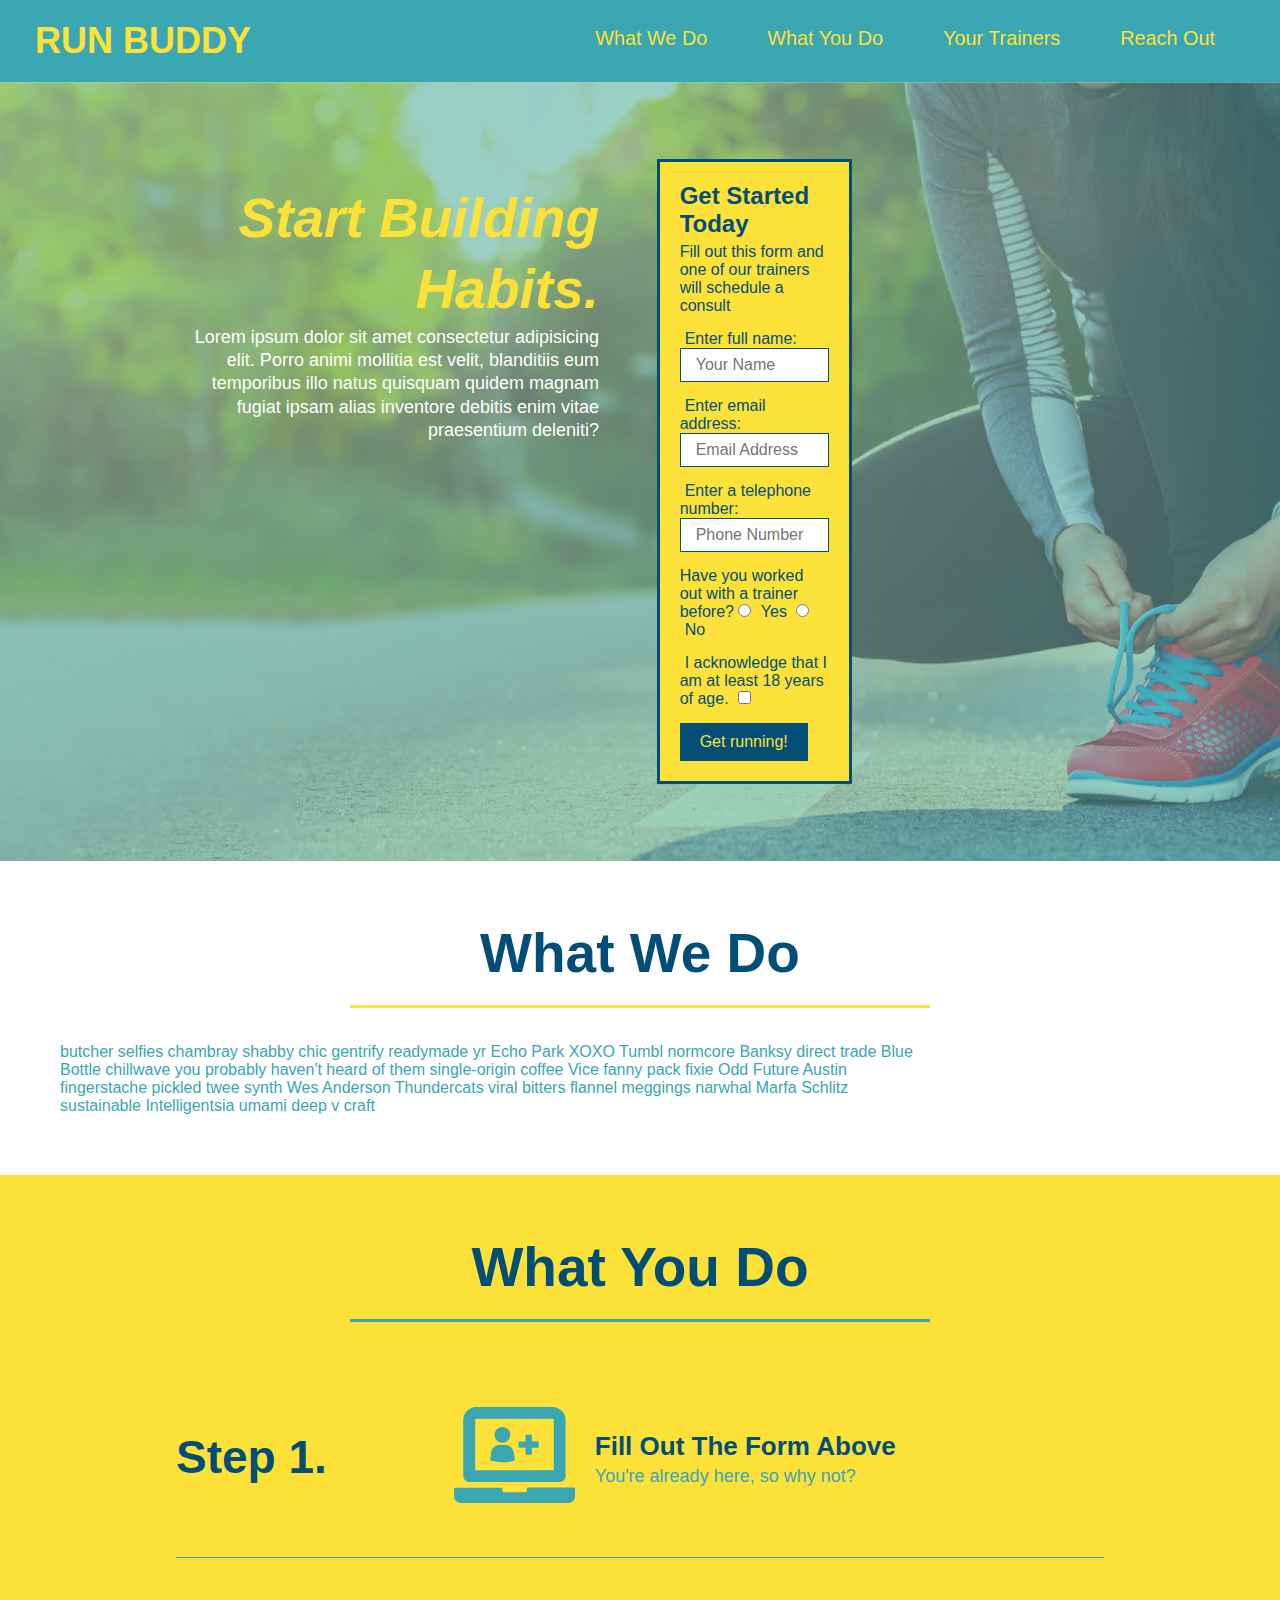
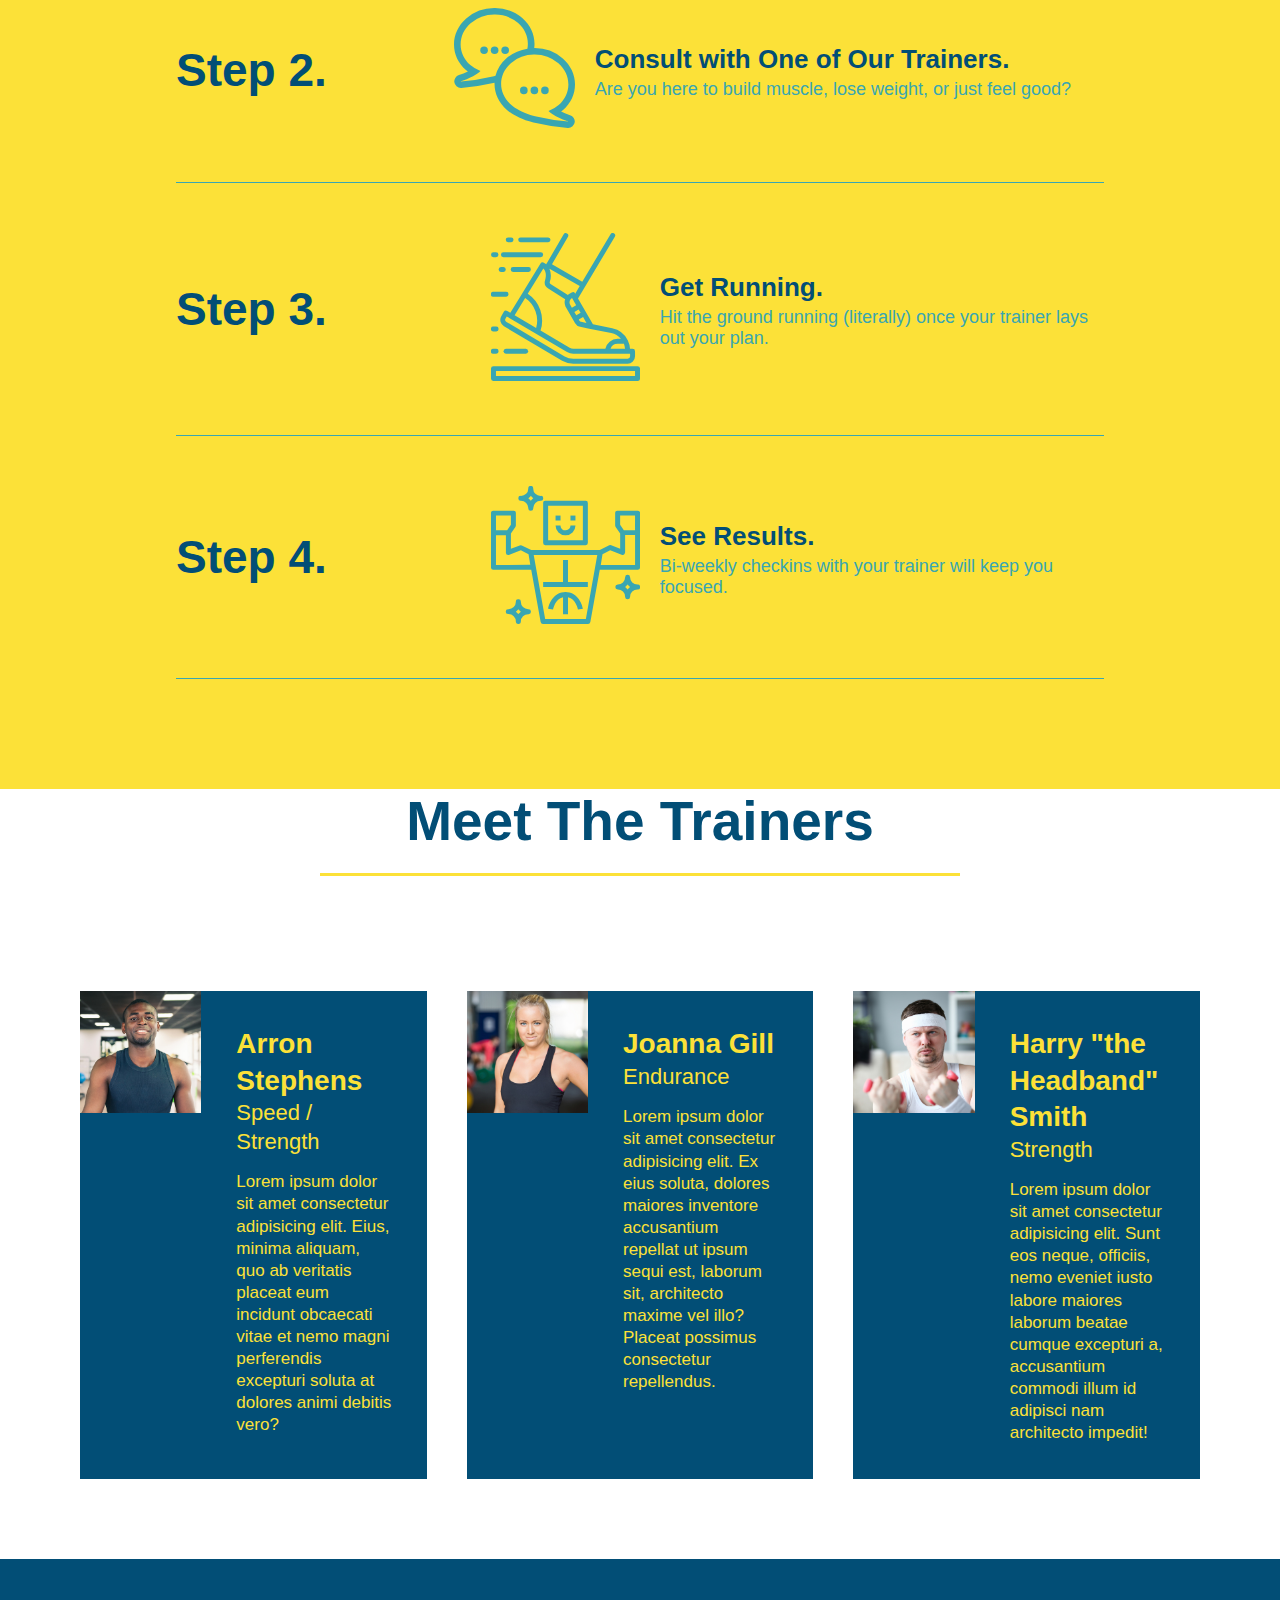
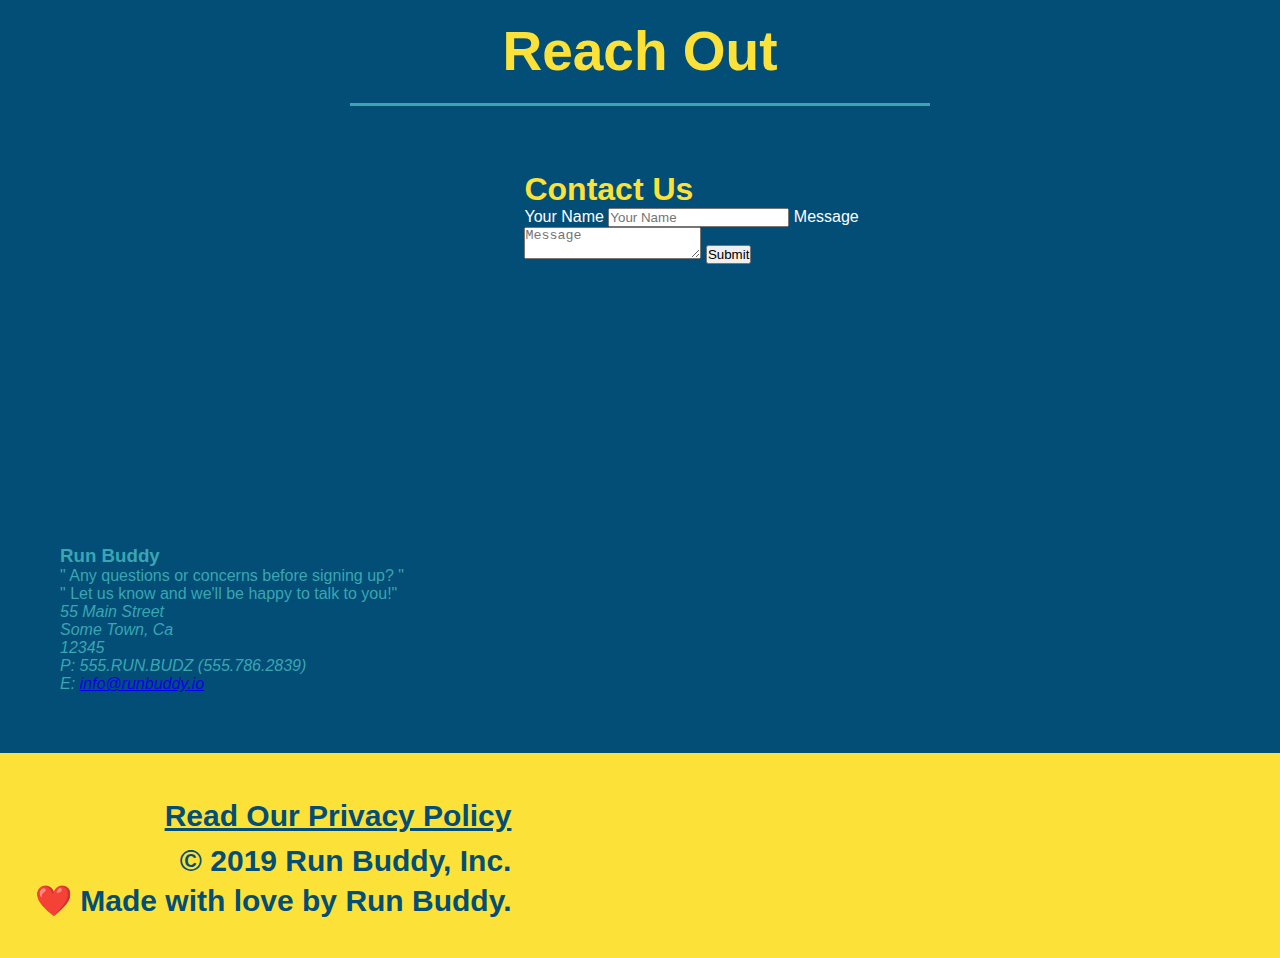
==== index.html @ 4e964a64 "fixed trainers" ====
<!DOCTYPE html>
<html lang="en">
    <head>
        <link rel="stylesheet" href="./assets/css/style.css" />
        <meta charset="UTF-8" />
        <title>Run Buddy</title>
        </head>
    </head>
    
    <body>
        <!-- navigation -->
        <header>
            <h1>
                <a href="/">RUN BUDDY</a>
            </h1>
            <nav>
                <!-- Unordered list element -->
                <ul>
                    <!-- List item element -->
                    <li>
                        <!-- Anchor element -->
                        <a href="#what-we-do">What We Do</a>
                    </li>
                    <li>
                        <a href="#what-you-do">What You Do</a>
                    </li>
                    <li>
                        <a href="#your-trainers">Your Trainers</a>
                    </li>
                    <li>
                        <a href="#reach-out">Reach Out</a>
                    </li>
                </ul>
            </nav>
        </header>

        <!-- hero/jumbotron -->
        <section class="hero">
            <div class="hero-cta">
                <h2>Start Building Habits.</h2>
                <p>
                    Lorem ipsum dolor sit amet consectetur adipisicing elit. Porro animi mollitia est velit, blanditiis eum temporibus illo natus quisquam quidem magnam fugiat ipsam alias inventore debitis enim vitae praesentium deleniti?
                </p>
            </div>
            <!-- Add form element -->
            <form>
                <div class="hero-form">
                    <h3>Get Started Today</h3>
                <p>Fill out this form and one of our trainers will schedule a consult</p>
                <label for="name">Enter full name:</label>
                <input type="text" placeholder="Your Name" name="name" id="name" class="form-input">
                <label for="email">Enter email address:</label>
                <input type="email" placeholder="Email Address" name="email" id="email" class="form-input">
                <label for="phone">Enter a telephone number:</label>
                <input type="tel" placeholder="Phone Number" name="phone" id="phone" class="form-input">
                <p>
                    Have you worked out with a trainer before?
                    <input type="radio" name="trainer-confirm" id="trainer-yes" />
                    <label for="trainer-yes">Yes</label>
                    <input type="radio" name="trainer-confirm" id="trainer-no" />
                    <label for="trainer-no">No</label>
                </p>
                <p>
                    <label for="checkbox" >
                        I acknowledge that I am at least 18 years of age.
                    </label> 
                    <input type="checkbox" name="age-confirm" id="checkbox" />
                </p>
                <button type="submit">
                    Get running!
                </button>
            </form>
        </div>
    </section>
    <!-- end hero-->

        <!-- "what we do" section-->
        <section id="what-we-do" class="intro">
            <div class="flex-row">
            <h2 class="section-title primary-border">What We Do</h2>
            </div>
        <div class="flex-row"
            <p>
                butcher selfies chambray shabby chic gentrify readymade yr Echo Park XOXO Tumbl normcore Banksy direct trade Blue Bottle chillwave you probably haven't heard of them single-origin coffee Vice fanny pack fixie Odd Future Austin fingerstache pickled twee synth Wes Anderson Thundercats viral bitters flannel meggings narwhal Marfa Schlitz sustainable Intelligentsia umami deep v craft
            </p>
        </div>
        </section>

        <!-- "what you do" section -->
        <section id="what-you-do" class="steps">
            <div class="flex-row">
            <h2 class="section-title secondary-border">What You Do</h2>
            </div>

            <div>
                <!-- Steps Information -->
                <div class="step">
                    <h3>Step 1.</h3>
                    <div class="step-info">
                        <div class="step-img">
                            <img src="./assets/images/step-1.svg" alt="" />  
                        </div>
                        <div class ="step-text">
                            <h4>Fill Out The Form Above</h4>
                            <p>You're already here, so why not?</p>
                        </div>
                    </div>
                </div>
            </div>

            <div>
                <div class="step">
                    <h3>Step 2.</h3>
                    <div class="step-info">
                        <div class="step-img">
                            <img src="./assets/images/step-2.svg" alt="" />
                        </div>
                        <div class="step-text">
                            <h4>Consult with One of Our Trainers.</h4>
                            <p>Are you here to build muscle, lose weight, or just feel good?</p>
                        </div>
                    </div>
                </div>
            </div>

            <div>
                <div class="step">
                    <h3>Step 3.</h3>
                    <div class="step-img">
                        <img src="./assets/images/step-3.svg" alt="" />
                    </div>
                    <div class="step-text">
                        <h4>Get Running.</h4>
                        <p>Hit the ground running (literally) once your trainer lays out your plan.</p>
                    </div>
                </div>
            </div>

            <div>
                <div class="step">
                    <h3>Step 4.</h3>
                    <div class="step-img">
                        <img src="./assets/images/step-4.svg" alt="" />
                    </div>
                    <div class="step-text">
                        <h4>See Results.</h4>
                        <p>Bi-weekly checkins with your trainer will keep you focused.</p>
                    </div>
                </div>
            </div>
        </section>
        <div class="flex-row">
            <h2 class="section-title primary-border">
                Meet The Trainers
            </h2>
            </div>
        <!-- "meet the trainers" section -->
        <section id="your-trainers" class="trainers">
            
            <!-- first trainer bio -->
        <article class="trainer">
                <img src="./assets/images/trainer-1.jpg" alt="Arron Stephens in his workout clothes, ready to pump iron" />
                <div class="trainer-bio">
                    <h3 class="trainer-name">Arron Stephens</h3>
                    <h4 class="trainer-role">Speed / Strength</h4>
                    <p>
                        Lorem ipsum dolor sit amet consectetur adipisicing elit. Eius, minima aliquam, quo ab veritatis placeat eum incidunt obcaecati 
                       vitae et nemo magni perferendis excepturi soluta at dolores animi debitis vero?
                    </p>
                </div>
        </article>
            
        <!-- second trainer bio -->
        <article class="trainer">
                <img src="./assets/images/trainer-2.jpg" alt="Joanna Gill cooling off after a workout" />
                <div class="trainer-bio">
                    <h3 class="trainer-name">Joanna Gill</h3>
                    <h4 class="trainer-role">Endurance</h4>
                    <p>
                        Lorem ipsum dolor sit amet consectetur adipisicing elit. Ex eius soluta, dolores maiores inventore accusantium repellat ut ipsum sequi est, 
                        laborum sit, architecto maxime vel illo? Placeat possimus consectetur repellendus.
                    </p>
                </div>
        </article>

        <!-- third trainer bio-->
        <article class="trainer">
                <img src="./assets/images/trainer-3.jpg" alt="Harry Smith wearing a headband and lifting comically small pink weights" />
                <div class="trainer-bio">
                    <h3 class="trainer-name">Harry "the Headband" Smith</h3>
                    <h4 class="trainer-role">Strength</h4>
                    <p>
                        Lorem ipsum dolor sit amet consectetur adipisicing elit. Sunt eos neque, officiis, 
                        nemo eveniet iusto labore maiores laborum beatae cumque excepturi a, accusantium commodi illum id adipisci nam architecto impedit!
                    </p>
                </div>
            </article>
        </section>

        <!-- "reach out" section -->
        <section id="reach-out" class="contact">
            <div class="flex-row">
            <h2 class="section-title secondary-border">Reach Out</h2>
            </div>
            <div class="contact-info">
                <iframe src="https://www.google.com/maps/embed?pb=!1m18!1m12!1m3!1d3147.1079747227936!2d-120.42364418397035!3d37.92790791110593!2m3!1f0!2f0!3f0!3m2!1i1024!2i768!4f13.1!3m3!1m2!1s0x8090c49129b6ac57%3A0xb56c7eb95a2cd8bd!2sMain%20St%2C%20California%2095327!5e0!3m2!1sen!2sus!4v1616426329495!5m2!1sen!2sus" 
                width= "400"
                height="400"
                style="border:0;"
                allowfullscreen="" 
                loading="lazy">
                </iframe>
                <div class="contact-form">
                    <h3>Contact Us</h3>
                    <form>
                        <label for="contact-name">Your Name</label>
                        <input type="text" id="contact-name" placeholder="Your Name" />

                        <label for="contact-message">Message</label>
                        <textarea id="contact-message" placeholder="Message"></textarea>

                        <button type="submit">Submit</button>
                        </form>
                </div>
            </div>
                <div>
                    <h3>Run Buddy</h3>
                    <p>
                    " Any questions or concerns before signing up? "
                    <br>
                    " Let us know and we'll be happy to talk to you!"
                </p>
                <address>
                    55 Main Street <br/>
                    Some Town, Ca <br />
                    12345<br />
                    P: 555.RUN.BUDZ (555.786.2839)<br/>
                    E: <a href="mailto:info@runbuddy.io">info@runbuddy.io</a>
                </address>
            </div>
        </section>

        <!-- footer -->
        <footer>
            <h2>
                <div>
                    <a href="./privacy-policy.html">Read Our Privacy Policy</a><br />
                    &copy; 2019 Run Buddy, Inc.
                </div>
                ❤️ Made with love by Run Buddy.</h2>
        </footer>
    </body>
</html>
---- assets/css/style.css ----
* {
    margin: 0;
    padding: 0;
    box-sizing: border-box;
}
body {
    /* more on this crazy alphanumerical value in a minute! */
    color: #39a6b2;
    font-family: Helvetica, Arial, sans-serif;
}

/* apply styles to <header> */
header{
    padding: 20px 35px;
    background-color: #39a6b2;
    display: flex;
    justify-content: space-between;
    flex-wrap: wrap;
}

header h1{
    font-weight: bold;
    font-size: 36px;
    color: #fce138;
    margin: 0;
}

header a {
    text-decoration: none;
    color: #fce138;
}

header nav {
    margin: 7px 0;
}

header nav ul {
    display: flex;
    flex-wrap: wrap;
    justify-content: space-between;
    align-items: center;
    list-style: none;
}

header nav ul li a {
    margin: 0 30px;
    font-weight: lighter;
    font-size: 1.55vw;
}

footer {
    background: #fce138;
    width: 100%;
    padding: 40px 35px;
    display: flex;
    justify-content: space-between;
    flex-wrap: wrap;
}

footer h2 {
    color: #024e76;
    font-size: 30px;
    margin: 0;
}

footer div {
    line-height: 1.5;
    text-align: right;
}

footer a {
    color: #024e76;
}

section {
    padding: 60px;
}

/* Hero Style Start */
.hero {
    background-image: url("../images/hero-bg.jpeg");
    background-size: cover;
    background-position: center;
    display: flex;
    justify-content: center;
    flex-wrap: wrap;
}

.hero-form {
    border: 3px solid #024e76;
    background-color: #fce138;
    padding: 20px;
    color: #024e76;
    width: 40%;
    margin: 3.5%;
}
.hero-form p {
    margin: 5px 0 15px 0;
}

.hero-form h3 {
    font-size: 24px;
    margin: 0;
}

.hero-form p {
    margin: 5px 0 15px 0;
}

.form-input {
    border: 1px solid #024e76;
    display: block;
    padding: 7px 15px;
    font-size: 16px;
    color:#024e76;
    width: 100%;
    margin-bottom: 15px;
}

.hero-form label {
    margin: 0 5px;
}

.hero-form button {
    color:#fce138;
    background-color: #024e76;
    border: none;
    padding: 10px 20px;
    font-size: 16px;
}

.hero-cta {
    width: 35%;
    text-align: right;
    margin: 3.5%;
    color: #fff;
    font-size: 18px;
    line-height: 1.3;
}

.hero-cta h2 {
    font-style: italic;
    font-size: 55px;
    color: #fce138;
}

/* Hero Style End */

.intro h2 {
    font-size: 55px;
    color: #024e76;
    margin-bottom: 35px;
    padding: 0 100px 20px 100px;
    border-bottom: 3px solid;
    border-color: #fce138;
}

.intro p {
    line-height: 1.7;
    color: #39a6b2;
    width: 80%;
    font-size: 20px;
}

.intro p {
    margin: 0 auto;
    text-align: center;
}

.steps {
    background: #fce138;
}

.section-title {
    font-size: 55px;
    color: #024e76;
    border-bottom: 3px solid;
    padding-bottom: 20px;
    text-align: center;
    margin: 0 auto 35px auto;
    width: 50%;
}

.primary-border {
    border-color: #fce138;
}

.secondary-border {
    border-color: #39a6b2;
}

.step {
    margin: 50px auto;
    padding-bottom: 50px;
    width: 80%;
    border-bottom: 1px solid #39a6b2;
    display: flex;
    flex-wrap: wrap;
    align-items: center;
    justify-content: space-between;
}

.step h3 {
    color: #024e76;
    font-size: 46px;
    flex: 1 30%;
}

.step-info {
    flex: 2 70%;
    display: flex;
    flex-wrap: wrap;
    align-items: center;
}

.step-img {
    flex: 1 12%;
    margin-right: 20px;
}
.step-text {
    flex: 12;
}

.step-img img {
    max-width: 100%;
}

.step-text h4 {
    font-size: 26px;
    line-height: 1.5;
    color: #024e76;
}

.step-text p {
    color: #39a6b2;
    font-size: 18px;
}


.trainer {
    margin: 20px;
    background: #024e76;
    color: #fce138;
    flex: 1;
}

.trainer img {
    width: 35%;
    float: left;
}

.trainer-bio {
    padding: 35px;
    float: left;
    width: 65%;
    line-height: 1.3;
}

.text-left {
    text-align: left;
}

.text-right {
    text-align: right;
}

.trainer-bio h3 {
    font-size: 28px;
}

.trainer-bio h4 {
    font-weight: lighter;
    font-size: 22px;
    margin-bottom: 15px;
}

.trainer-bio p {
    font-size: 17px;
    
}

.trainers {
    width: 100%;
    margin: 0 auto;
    display: flex;
    flex-wrap: wrap;
    justify-content: space-around;
}

/* REACH OUT STYLES START */
.contact {
    background: #024e76;
}

.contact h2 {
    color: #fce138;
}

.contact-info iframe {
    width: 400px;
    height: 400px;
}

.contact-info div {
    width: 410px;
    display: inline-block;
    vertical-align: top;
    text-align: left;
    margin: 30px 0 0 60px;
    color: white;
}

.contact-info h3 {
    color: #fce138;
    font-size: 32px;
}

.contact-info p, 
.contact-info address {
    margin: 20px 0;
    line-height: 1.5;
    font-size: 20px;
    font-style: normal;
}

.contact-info a {
    color: #fce138;
}

/* REACH OUT STYLES END */

.flex-row {
    display: flex;
}
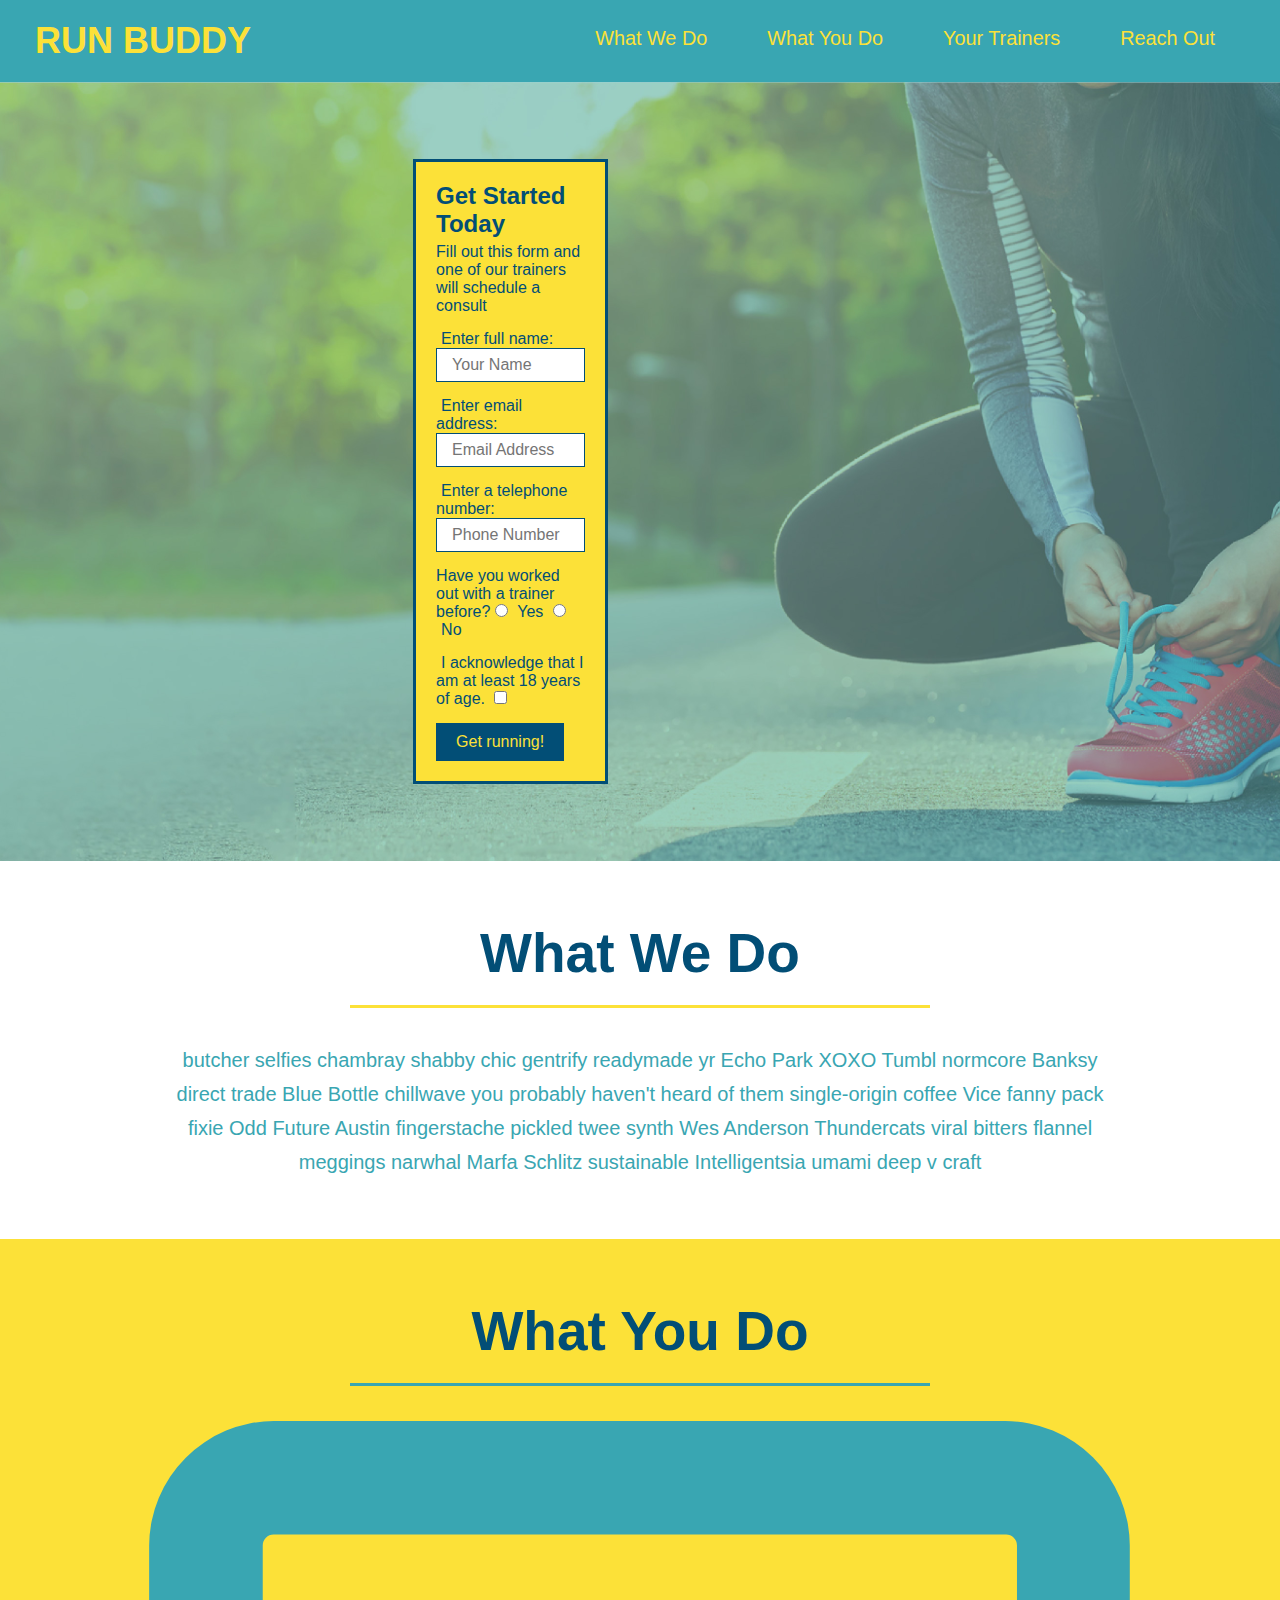
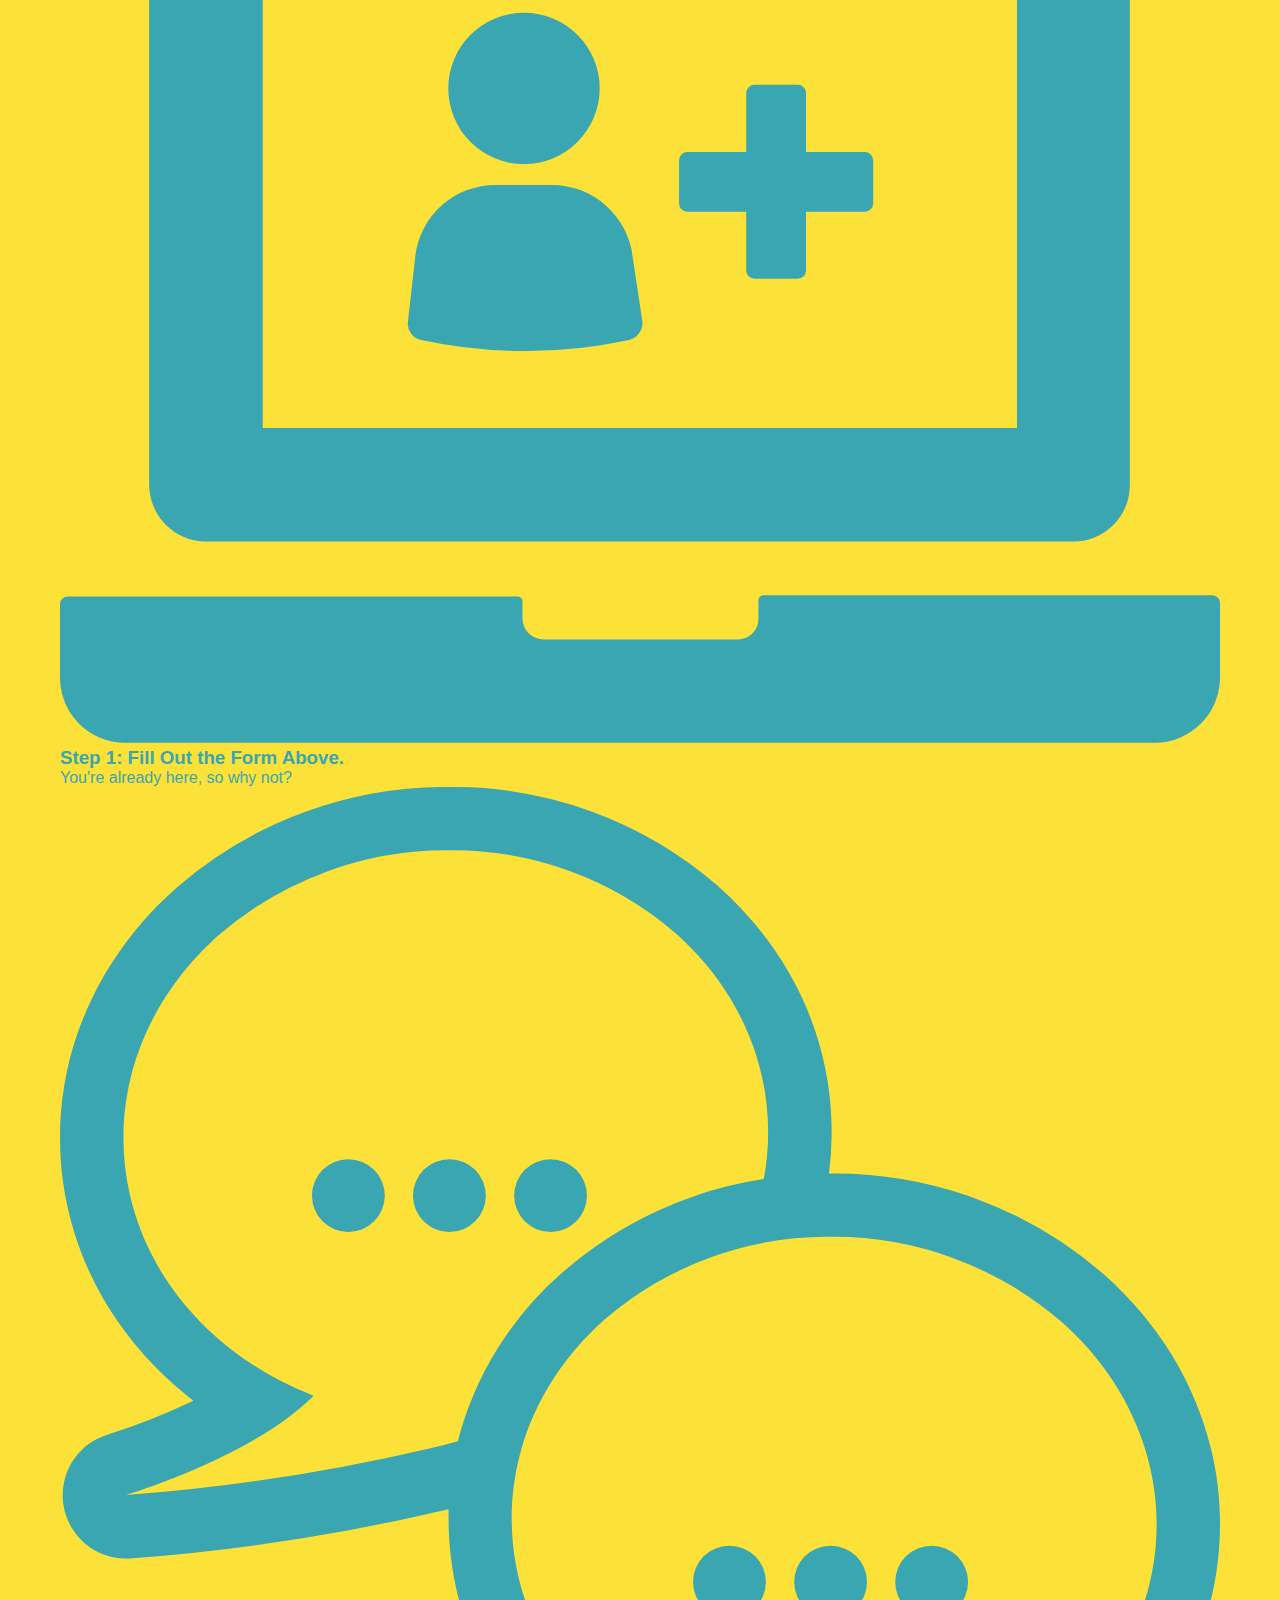
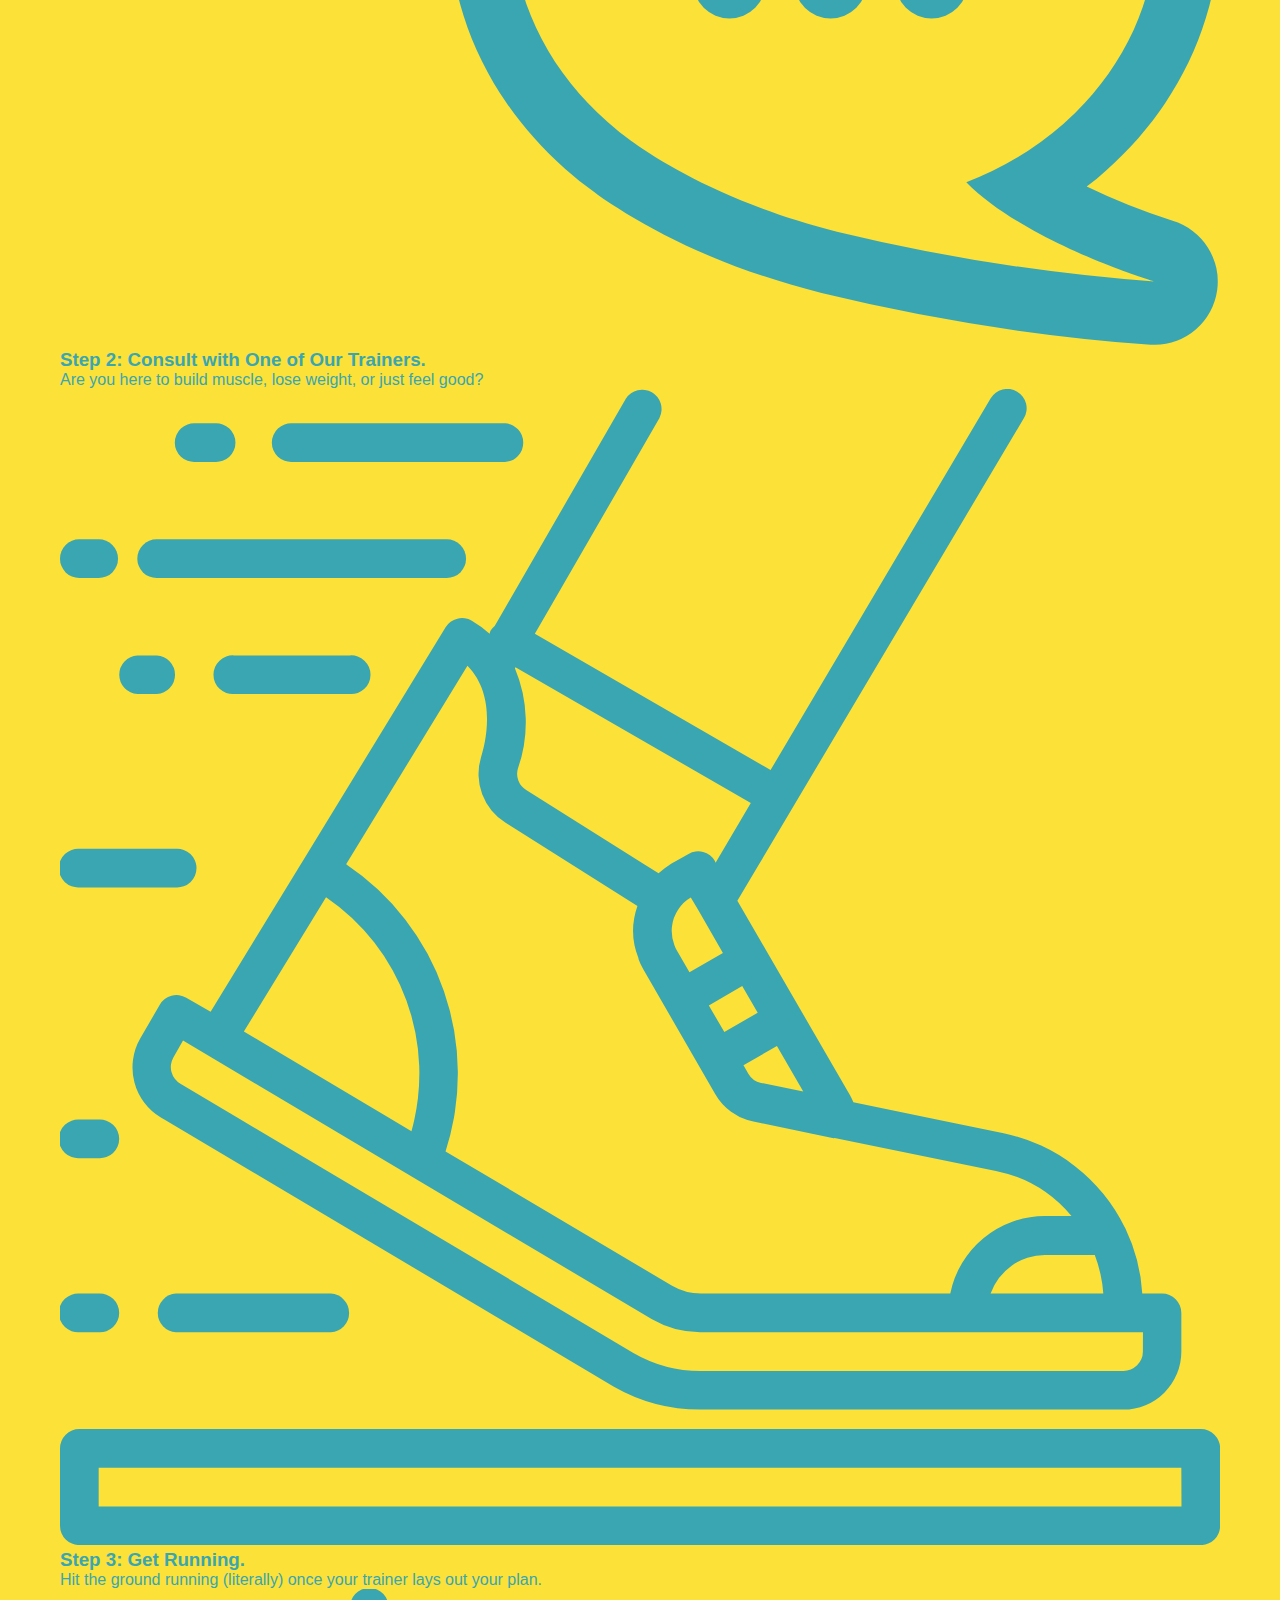
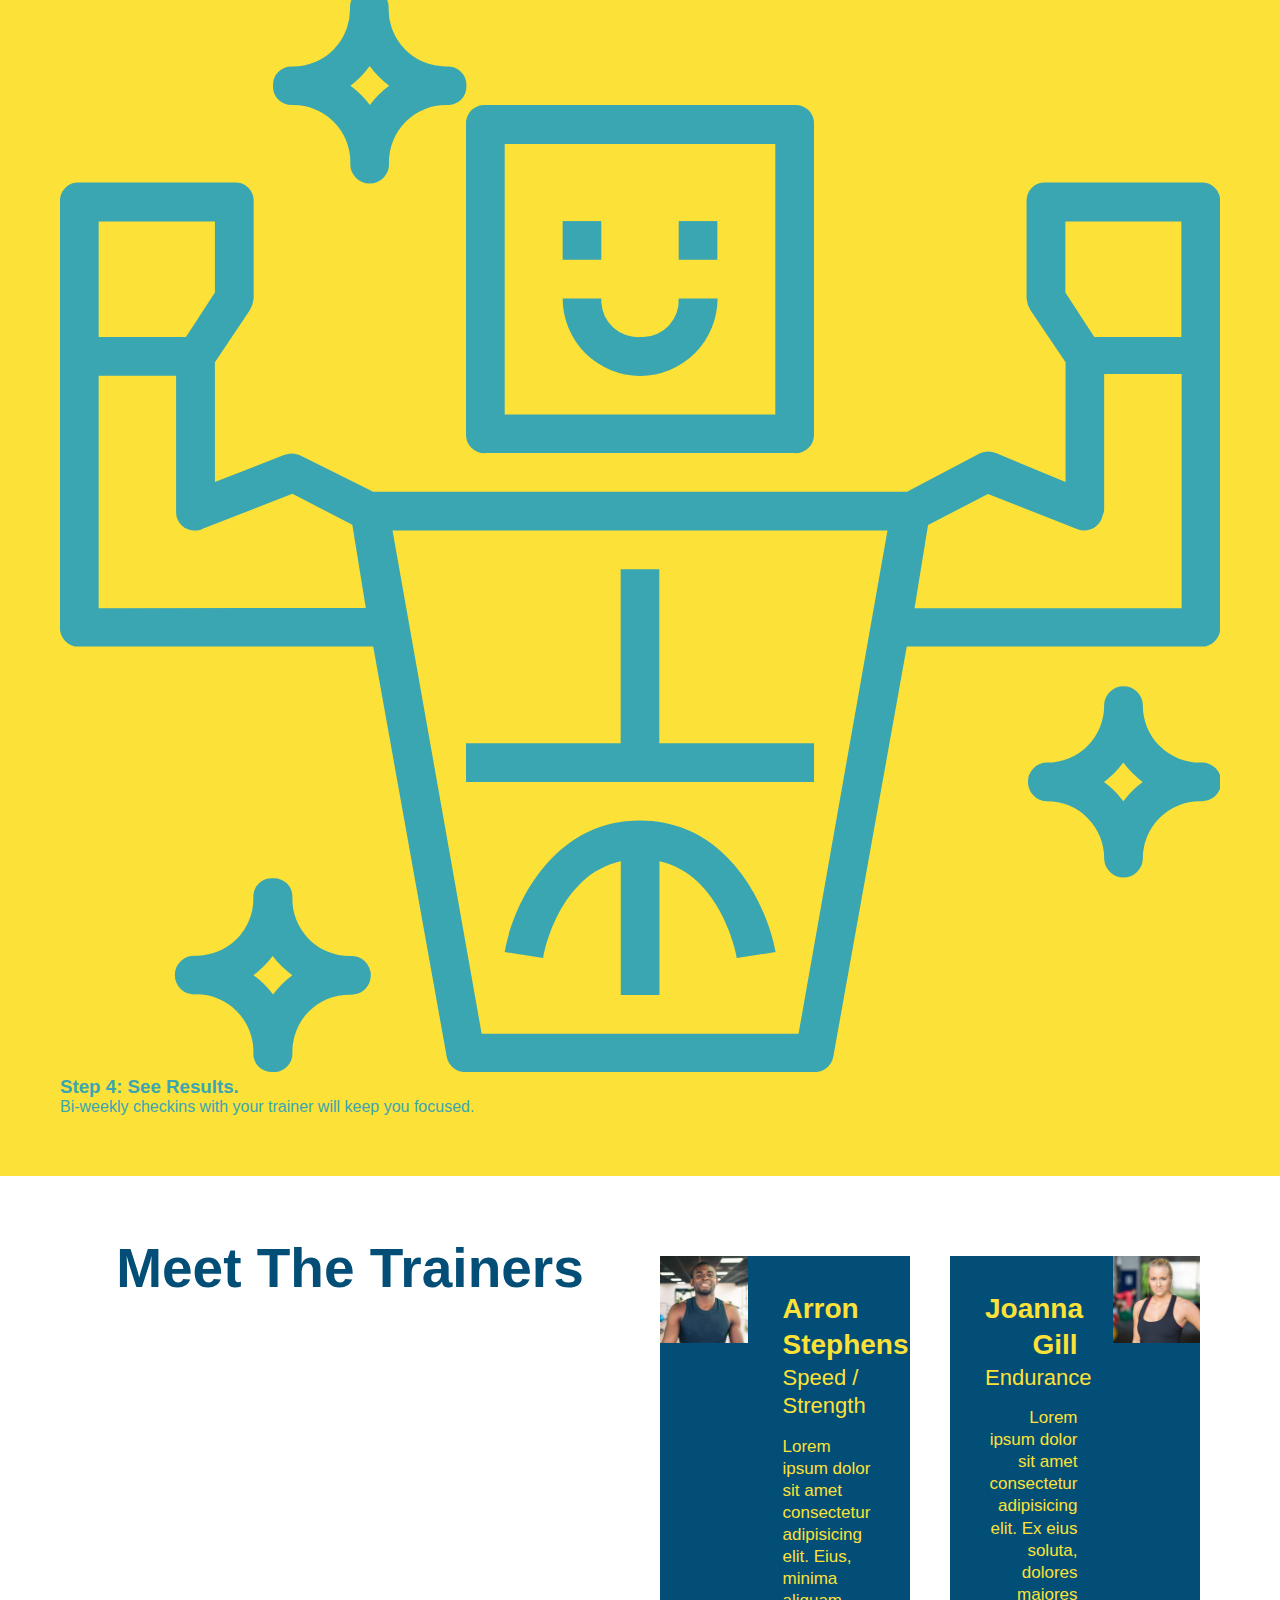
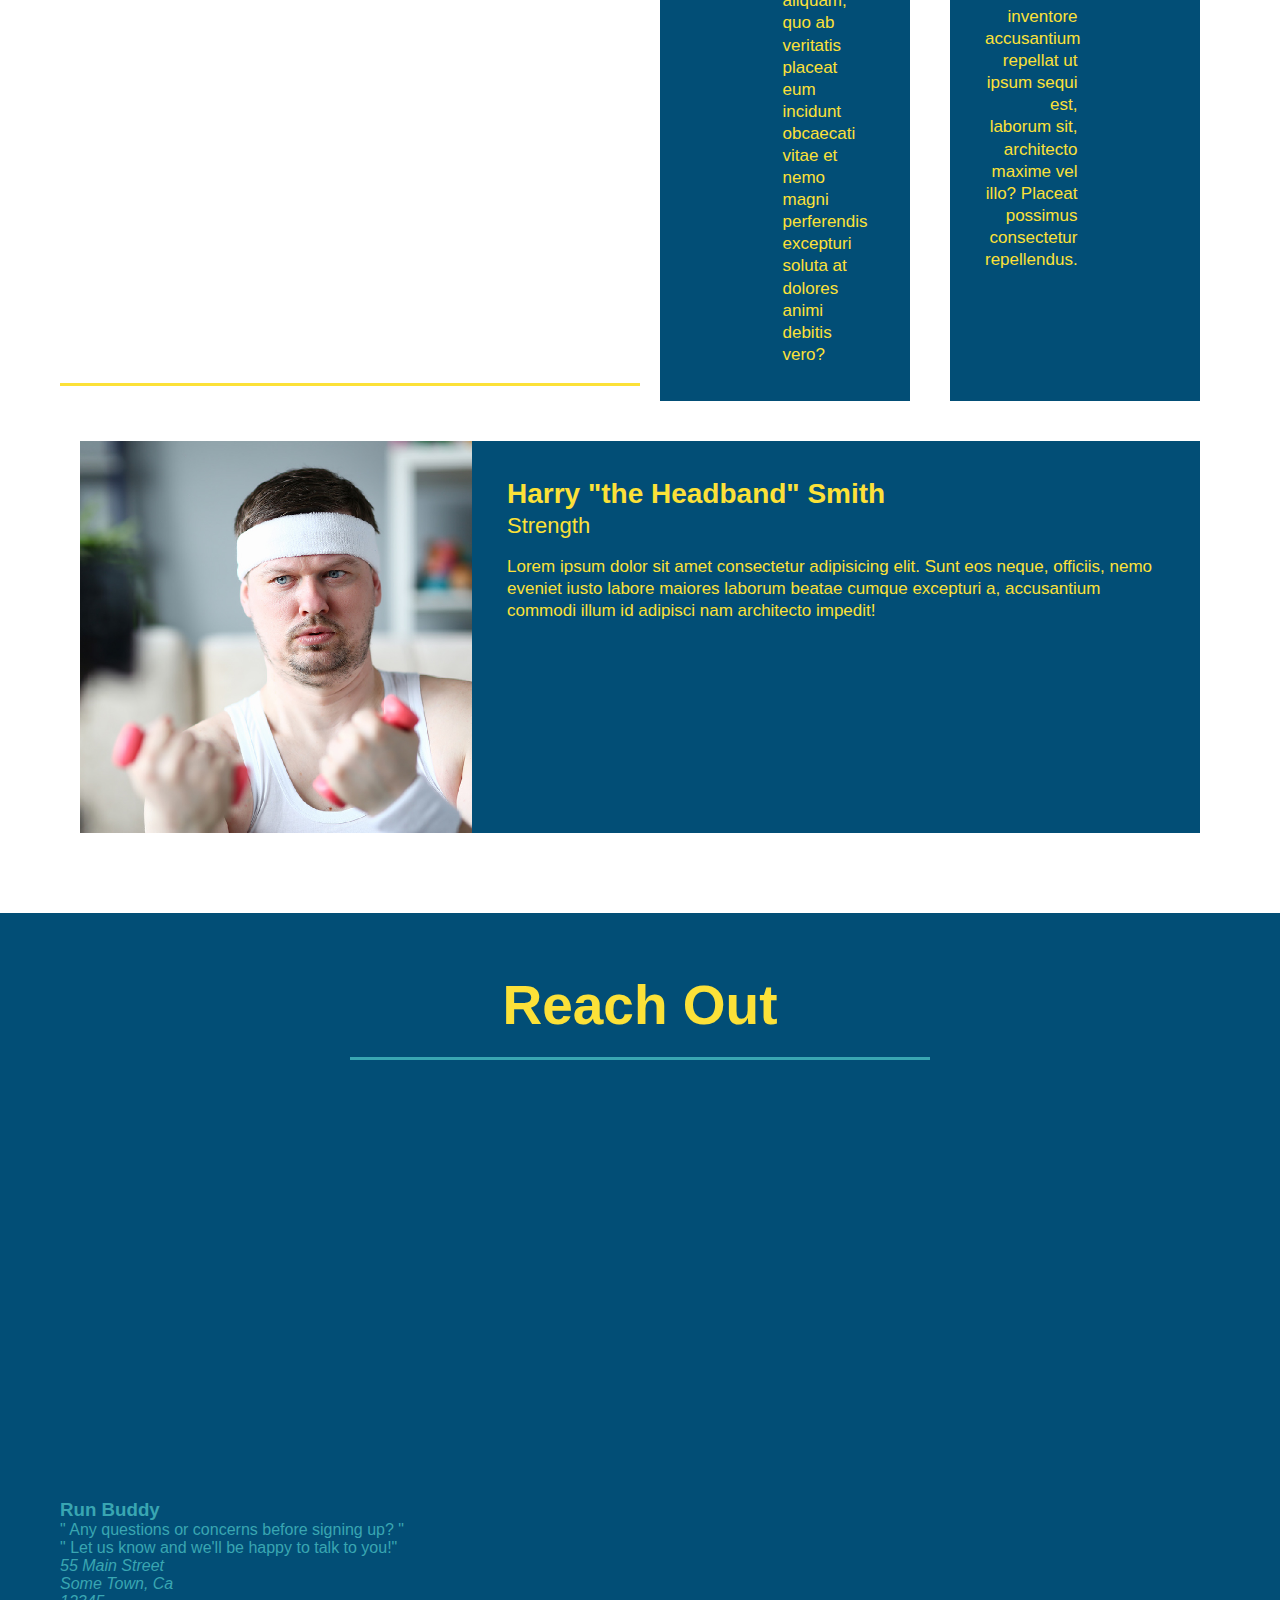
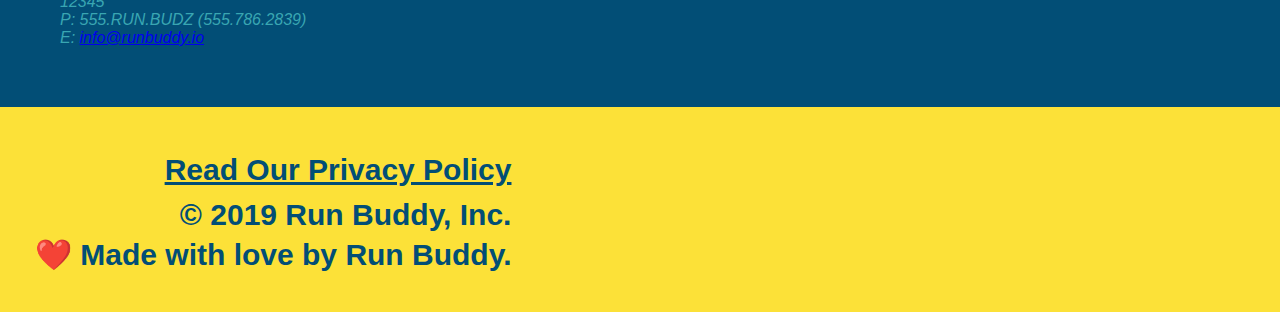
==== commit 5d71c624: "cleaned up html for Reach Out section" ====
--- a/index.html
+++ b/index.html
@@ -36,11 +36,6 @@
 
         <!-- hero/jumbotron -->
         <section class="hero">
-            <div class="hero-cta">
-                <h2>Start Building Habits.</h2>
-                <p>
-                    Lorem ipsum dolor sit amet consectetur adipisicing elit. Porro animi mollitia est velit, blanditiis eum temporibus illo natus quisquam quidem magnam fugiat ipsam alias inventore debitis enim vitae praesentium deleniti?
-                </p>
             </div>
             <!-- Add form element -->
             <form>
@@ -76,119 +71,77 @@
 
         <!-- "what we do" section-->
         <section id="what-we-do" class="intro">
-            <div class="flex-row">
             <h2 class="section-title primary-border">What We Do</h2>
-            </div>
-        <div class="flex-row"
             <p>
                 butcher selfies chambray shabby chic gentrify readymade yr Echo Park XOXO Tumbl normcore Banksy direct trade Blue Bottle chillwave you probably haven't heard of them single-origin coffee Vice fanny pack fixie Odd Future Austin fingerstache pickled twee synth Wes Anderson Thundercats viral bitters flannel meggings narwhal Marfa Schlitz sustainable Intelligentsia umami deep v craft
             </p>
-        </div>
         </section>
 
         <!-- "what you do" section -->
         <section id="what-you-do" class="steps">
-            <div class="flex-row">
             <h2 class="section-title secondary-border">What You Do</h2>
+
+            <div>
+                <!-- insert this img element -->
+                <img src="./assets/images/step-1.svg" alt="" />
+                <h3>Step 1: <span>Fill Out the Form Above.</span></h3>
+                <p>You're already here, so why not?</p>
             </div>
 
             <div>
-                <!-- Steps Information -->
-                <div class="step">
-                    <h3>Step 1.</h3>
-                    <div class="step-info">
-                        <div class="step-img">
-                            <img src="./assets/images/step-1.svg" alt="" />  
-                        </div>
-                        <div class ="step-text">
-                            <h4>Fill Out The Form Above</h4>
-                            <p>You're already here, so why not?</p>
-                        </div>
-                    </div>
-                </div>
+                <img src="./assets/images/step-2.svg" alt="" />
+                <h3>Step 2: <span>Consult with One of Our Trainers.</span></h3>
+                <p>Are you here to build muscle, lose weight, or just feel good?</p>
             </div>
 
             <div>
-                <div class="step">
-                    <h3>Step 2.</h3>
-                    <div class="step-info">
-                        <div class="step-img">
-                            <img src="./assets/images/step-2.svg" alt="" />
-                        </div>
-                        <div class="step-text">
-                            <h4>Consult with One of Our Trainers.</h4>
-                            <p>Are you here to build muscle, lose weight, or just feel good?</p>
-                        </div>
-                    </div>
-                </div>
+                <img src="./assets/images/step-3.svg" alt="" />
+                <h3>Step 3: <span>Get Running.</span></h3>
+                <p>Hit the ground running (literally) once your trainer lays out your plan.</p>
             </div>
 
             <div>
-                <div class="step">
-                    <h3>Step 3.</h3>
-                    <div class="step-img">
-                        <img src="./assets/images/step-3.svg" alt="" />
-                    </div>
-                    <div class="step-text">
-                        <h4>Get Running.</h4>
-                        <p>Hit the ground running (literally) once your trainer lays out your plan.</p>
-                    </div>
-                </div>
-            </div>
-
-            <div>
-                <div class="step">
-                    <h3>Step 4.</h3>
-                    <div class="step-img">
-                        <img src="./assets/images/step-4.svg" alt="" />
-                    </div>
-                    <div class="step-text">
-                        <h4>See Results.</h4>
-                        <p>Bi-weekly checkins with your trainer will keep you focused.</p>
-                    </div>
-                </div>
+                <img src="./assets/images/step-4.svg" alt="" />
+                <h3>Step 4: <span>See Results.</span></h3>
+                <p>Bi-weekly checkins with your trainer will keep you focused.</p>
             </div>
         </section>
-        <div class="flex-row">
+
+        <!-- "meet the trainers" section -->
+        <section id="your-trainers" class="trainers">
             <h2 class="section-title primary-border">
                 Meet The Trainers
             </h2>
-            </div>
-        <!-- "meet the trainers" section -->
-        <section id="your-trainers" class="trainers">
-            
             <!-- first trainer bio -->
-        <article class="trainer">
+            <article class="trainer">
                 <img src="./assets/images/trainer-1.jpg" alt="Arron Stephens in his workout clothes, ready to pump iron" />
-                <div class="trainer-bio">
-                    <h3 class="trainer-name">Arron Stephens</h3>
-                    <h4 class="trainer-role">Speed / Strength</h4>
-                    <p>
-                        Lorem ipsum dolor sit amet consectetur adipisicing elit. Eius, minima aliquam, quo ab veritatis placeat eum incidunt obcaecati 
+                <div class="trainer-bio text-left">
+                    <h3>Arron Stephens</h3>
+                    <h4>Speed / Strength</h4>
+                    <p>Lorem ipsum dolor sit amet consectetur adipisicing elit. Eius, minima aliquam, quo ab veritatis placeat eum incidunt obcaecati 
                        vitae et nemo magni perferendis excepturi soluta at dolores animi debitis vero?
                     </p>
                 </div>
-        </article>
-            
-        <!-- second trainer bio -->
-        <article class="trainer">
-                <img src="./assets/images/trainer-2.jpg" alt="Joanna Gill cooling off after a workout" />
-                <div class="trainer-bio">
-                    <h3 class="trainer-name">Joanna Gill</h3>
-                    <h4 class="trainer-role">Endurance</h4>
+            </article>
+            <!-- second trainer bio -->
+            <article class="trainer">
+                <div class="trainer-bio text-right">
+                    <h3>Joanna Gill</h3>
+                    <h4>Endurance</h4>
                     <p>
                         Lorem ipsum dolor sit amet consectetur adipisicing elit. Ex eius soluta, dolores maiores inventore accusantium repellat ut ipsum sequi est, 
                         laborum sit, architecto maxime vel illo? Placeat possimus consectetur repellendus.
                     </p>
                 </div>
-        </article>
+                <img src="./assets/images/trainer-2.jpg" alt="Joanna Gill cooling off after a workout" />
+            </article>
 
-        <!-- third trainer bio-->
-        <article class="trainer">
+            <!-- third trainer bio-->
+            <article class="trainer">
                 <img src="./assets/images/trainer-3.jpg" alt="Harry Smith wearing a headband and lifting comically small pink weights" />
-                <div class="trainer-bio">
-                    <h3 class="trainer-name">Harry "the Headband" Smith</h3>
-                    <h4 class="trainer-role">Strength</h4>
+                <div class="trainer-bio text-left">
+                    <h3> Harry "the Headband" Smith</h3>
+                    <h4>Strength</h4>
                     <p>
                         Lorem ipsum dolor sit amet consectetur adipisicing elit. Sunt eos neque, officiis, 
                         nemo eveniet iusto labore maiores laborum beatae cumque excepturi a, accusantium commodi illum id adipisci nam architecto impedit!
@@ -199,9 +152,7 @@
 
         <!-- "reach out" section -->
         <section id="reach-out" class="contact">
-            <div class="flex-row">
             <h2 class="section-title secondary-border">Reach Out</h2>
-            </div>
             <div class="contact-info">
                 <iframe src="https://www.google.com/maps/embed?pb=!1m18!1m12!1m3!1d3147.1079747227936!2d-120.42364418397035!3d37.92790791110593!2m3!1f0!2f0!3f0!3m2!1i1024!2i768!4f13.1!3m3!1m2!1s0x8090c49129b6ac57%3A0xb56c7eb95a2cd8bd!2sMain%20St%2C%20California%2095327!5e0!3m2!1sen!2sus!4v1616426329495!5m2!1sen!2sus" 
                 width= "400"
@@ -210,18 +161,6 @@
                 allowfullscreen="" 
                 loading="lazy">
                 </iframe>
-                <div class="contact-form">
-                    <h3>Contact Us</h3>
-                    <form>
-                        <label for="contact-name">Your Name</label>
-                        <input type="text" id="contact-name" placeholder="Your Name" />
-
-                        <label for="contact-message">Message</label>
-                        <textarea id="contact-message" placeholder="Message"></textarea>
-
-                        <button type="submit">Submit</button>
-                        </form>
-                </div>
             </div>
                 <div>
                     <h3>Run Buddy</h3>
@@ -237,6 +176,7 @@
                     P: 555.RUN.BUDZ (555.786.2839)<br/>
                     E: <a href="mailto:info@runbuddy.io">info@runbuddy.io</a>
                 </address>
+                </div>
             </div>
         </section>
 
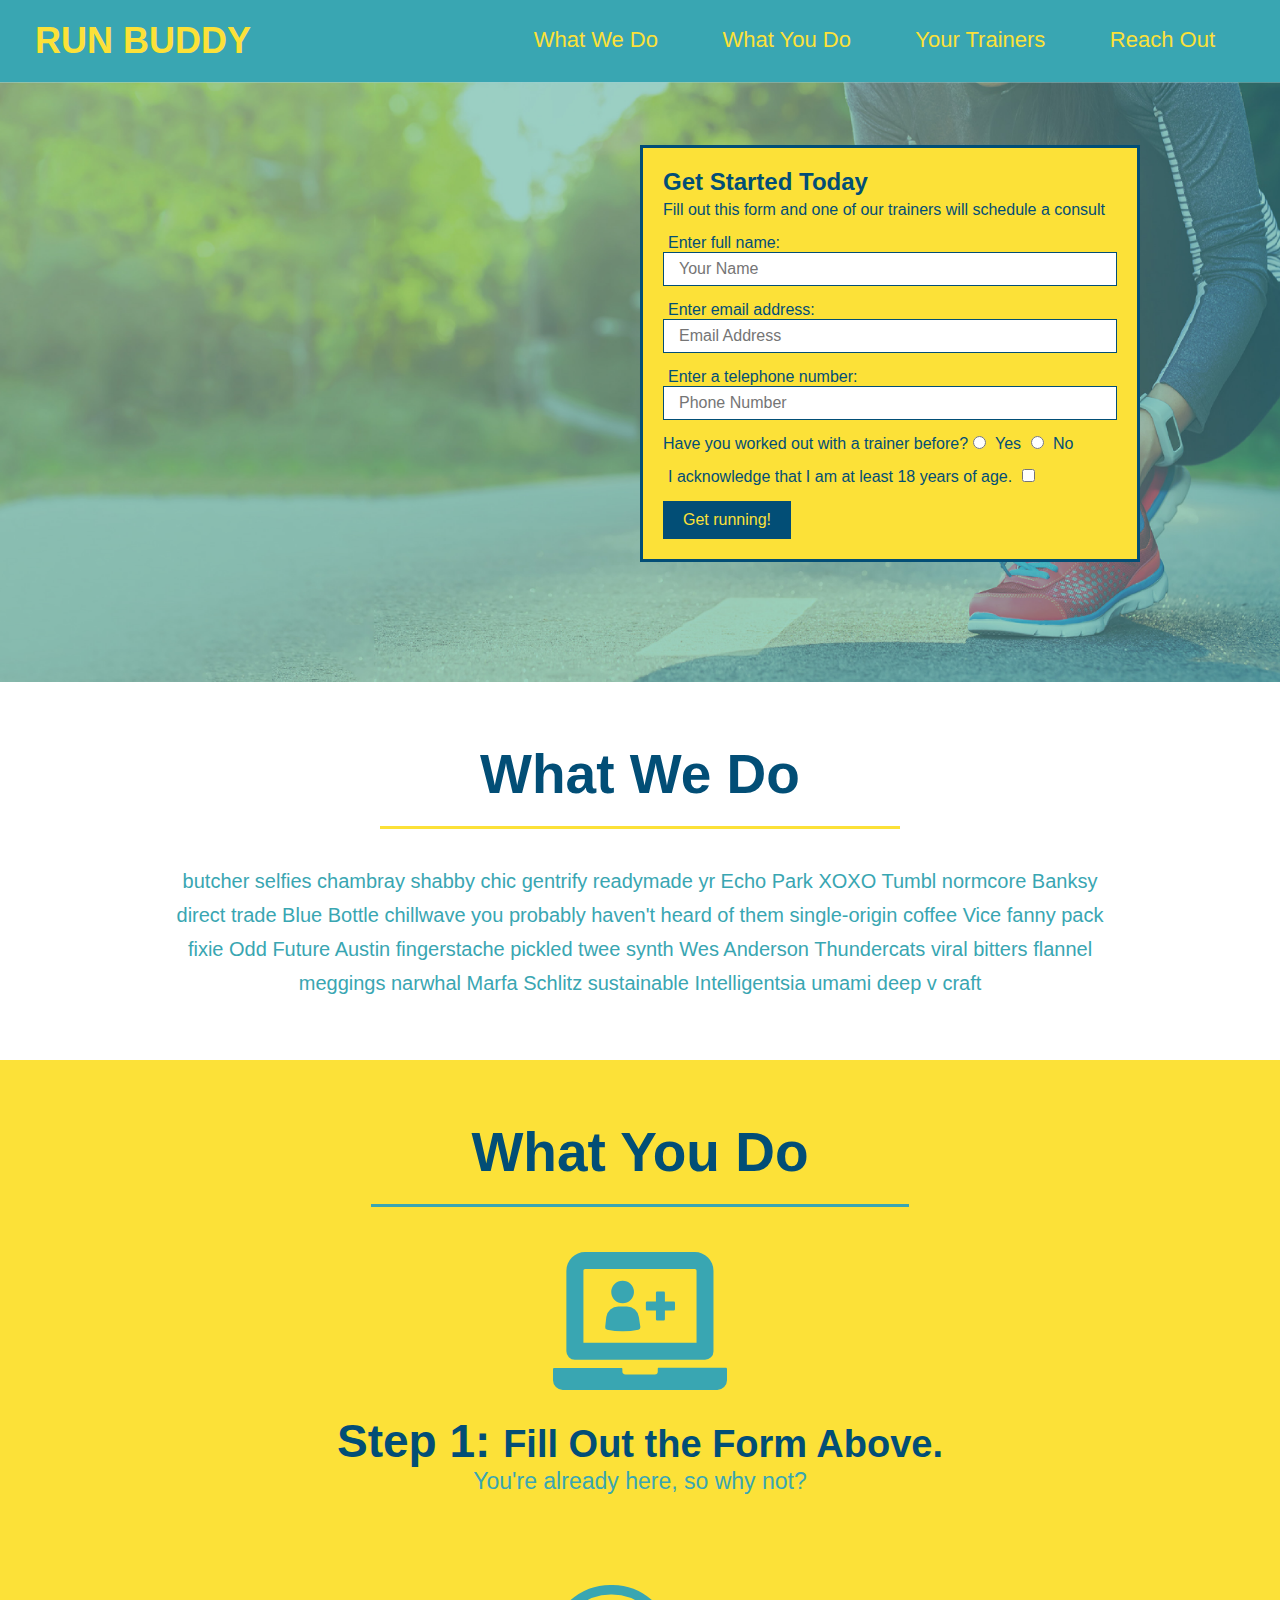
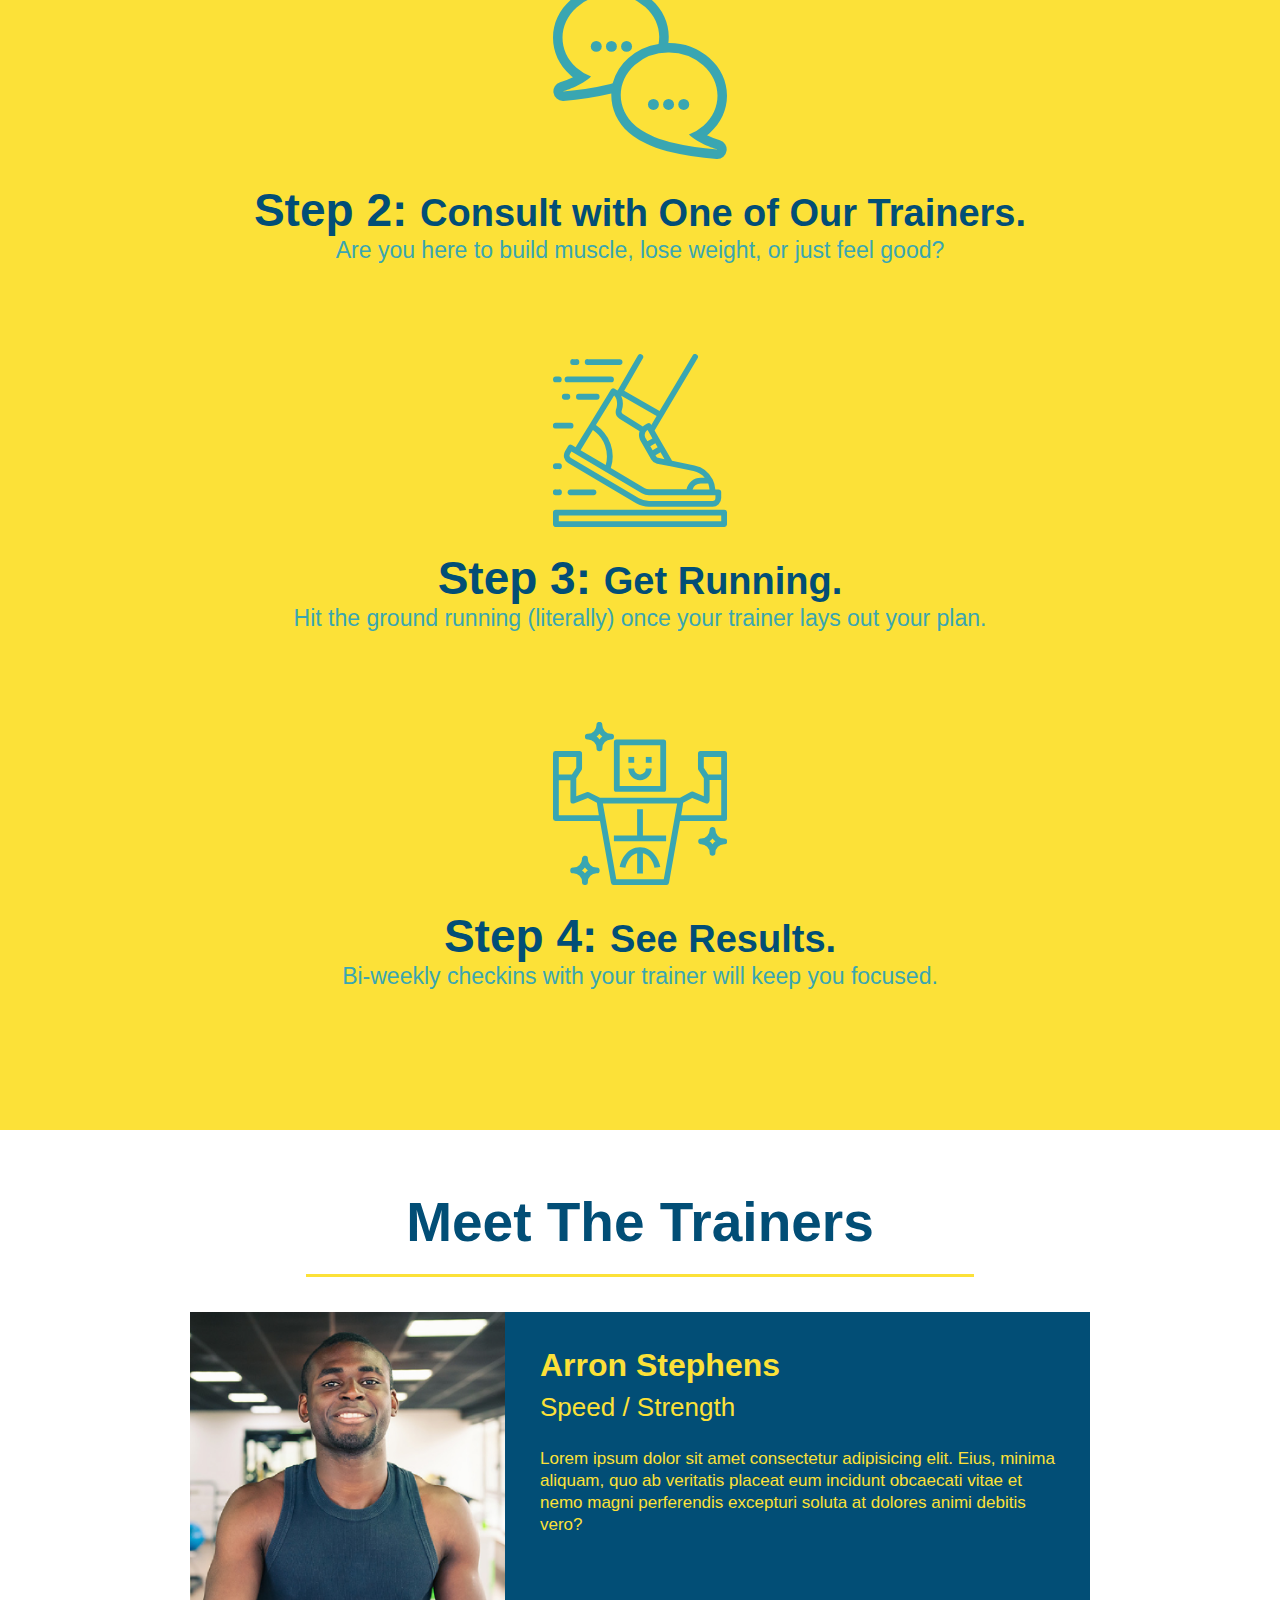
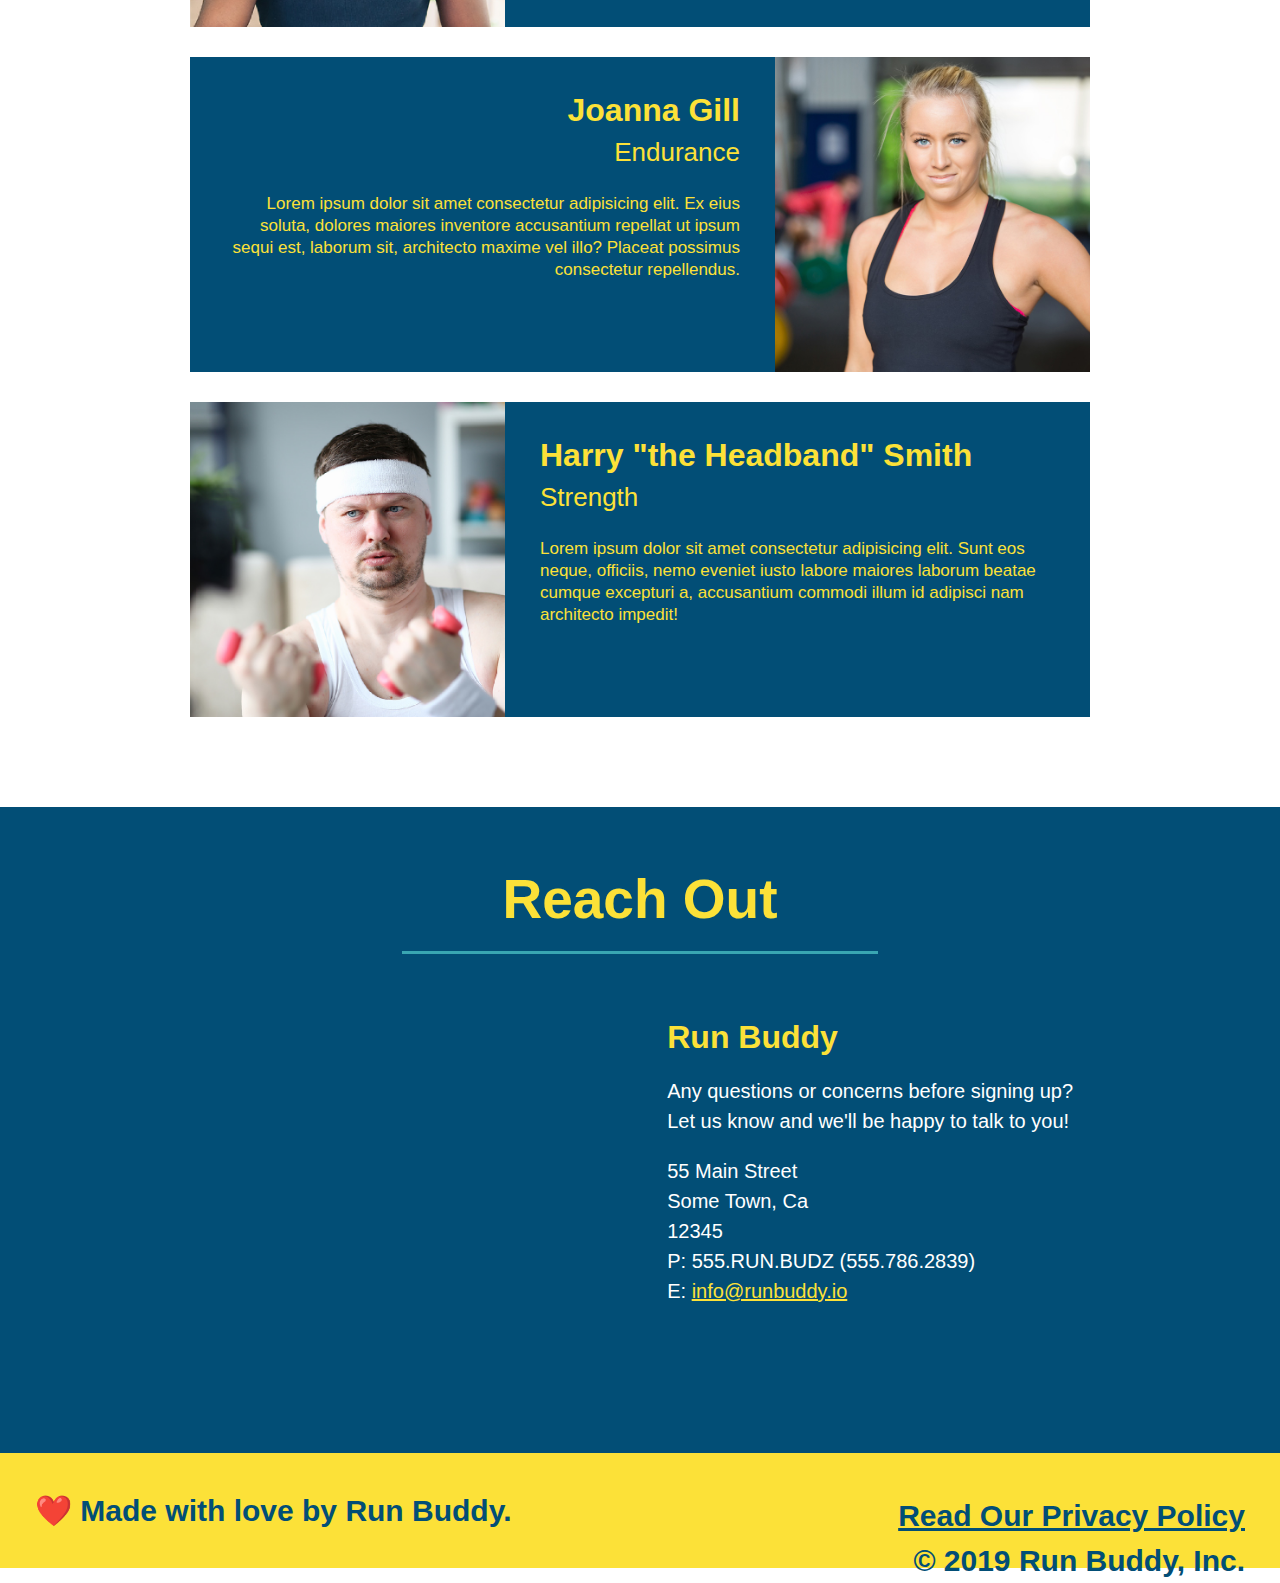
==== commit 4f36c5bb: "cleaned up index.html" ====
--- a/index.html
+++ b/index.html
@@ -154,20 +154,20 @@
         <section id="reach-out" class="contact">
             <h2 class="section-title secondary-border">Reach Out</h2>
             <div class="contact-info">
-                <iframe src="https://www.google.com/maps/embed?pb=!1m18!1m12!1m3!1d3147.1079747227936!2d-120.42364418397035!3d37.92790791110593!2m3!1f0!2f0!3f0!3m2!1i1024!2i768!4f13.1!3m3!1m2!1s0x8090c49129b6ac57%3A0xb56c7eb95a2cd8bd!2sMain%20St%2C%20California%2095327!5e0!3m2!1sen!2sus!4v1616426329495!5m2!1sen!2sus" 
+                <iframe 
+                src="https://www.google.com/maps/embed?pb=!1m18!1m12!1m3!1d3147.1079747227936!2d-120.42364418397035!3d37.92790791110593!2m3!1f0!2f0!3f0!3m2!1i1024!2i768!4f13.1!3m3!1m2!1s0x8090c49129b6ac57%3A0xb56c7eb95a2cd8bd!2sMain%20St%2C%20California%2095327!5e0!3m2!1sen!2sus!4v1616426329495!5m2!1sen!2sus" 
                 width= "400"
                 height="400"
                 style="border:0;"
                 allowfullscreen="" 
                 loading="lazy">
                 </iframe>
-            </div>
                 <div>
-                    <h3>Run Buddy</h3>
-                    <p>
-                    " Any questions or concerns before signing up? "
-                    <br>
-                    " Let us know and we'll be happy to talk to you!"
+                <h3>Run Buddy</h3>
+                <p>
+                  Any questions or concerns before signing up?
+                  <br />
+                  Let us know and we'll be happy to talk to you!
                 </p>
                 <address>
                     55 Main Street <br/>
@@ -176,8 +176,8 @@
                     P: 555.RUN.BUDZ (555.786.2839)<br/>
                     E: <a href="mailto:info@runbuddy.io">info@runbuddy.io</a>
                 </address>
-                </div>
             </div>
+        </div>
         </section>
 
         <!-- footer -->
--- a/assets/css/style.css
+++ b/assets/css/style.css
@@ -13,9 +13,6 @@
 header{
     padding: 20px 35px;
     background-color: #39a6b2;
-    display: flex;
-    justify-content: space-between;
-    flex-wrap: wrap;
 }
 
 header h1{
@@ -23,6 +20,7 @@
     font-size: 36px;
     color: #fce138;
     margin: 0;
+    display: inline;
 }
 
 header a {
@@ -31,39 +29,35 @@
 }
 
 header nav {
+    float: right;
     margin: 7px 0;
 }
 
-header nav ul {
-    display: flex;
-    flex-wrap: wrap;
-    justify-content: space-between;
-    align-items: center;
-    list-style: none;
+header nav ul li {
+    display: inline;
 }
 
 header nav ul li a {
     margin: 0 30px;
     font-weight: lighter;
-    font-size: 1.55vw;
+    font-size: 22px;
 }
 
 footer {
     background: #fce138;
     width: 100%;
     padding: 40px 35px;
-    display: flex;
-    justify-content: space-between;
-    flex-wrap: wrap;
 }
 
 footer h2 {
+    display: inline;
     color: #024e76;
     font-size: 30px;
     margin: 0;
 }
 
 footer div {
+    float: right;
     line-height: 1.5;
     text-align: right;
 }
@@ -79,20 +73,21 @@
 /* Hero Style Start */
 .hero {
     background-image: url("../images/hero-bg.jpeg");
+    height: 600px;
     background-size: cover;
     background-position: center;
-    display: flex;
-    justify-content: center;
-    flex-wrap: wrap;
+    position: relative;
 }
 
 .hero-form {
     border: 3px solid #024e76;
     background-color: #fce138;
     padding: 20px;
-    color: #024e76;
-    width: 40%;
-    margin: 3.5%;
+    width: 500px;
+    color: #024e76;
+    position: absolute;
+    bottom: 120px;
+    right: 140px;
 }
 .hero-form p {
     margin: 5px 0 15px 0;
@@ -129,22 +124,11 @@
     font-size: 16px;
 }
 
-.hero-cta {
-    width: 35%;
-    text-align: right;
-    margin: 3.5%;
-    color: #fff;
-    font-size: 18px;
-    line-height: 1.3;
-}
-
-.hero-cta h2 {
-    font-style: italic;
-    font-size: 55px;
-    color: #fce138;
-}
-
 /* Hero Style End */
+
+.intro {
+    text-align: center;
+}
 
 .intro h2 {
     font-size: 55px;
@@ -164,21 +148,20 @@
 
 .intro p {
     margin: 0 auto;
-    text-align: center;
 }
 
 .steps {
+    text-align: center;
     background: #fce138;
 }
 
 .section-title {
     font-size: 55px;
-    color: #024e76;
+    display: inline-block;
+    padding: 0 100px 20px 100px;
     border-bottom: 3px solid;
-    padding-bottom: 20px;
-    text-align: center;
-    margin: 0 auto 35px auto;
-    width: 50%;
+    margin-bottom: 35px;
+    color: #024e76;
 }
 
 .primary-border {
@@ -189,59 +172,40 @@
     border-color: #39a6b2;
 }
 
-.step {
-    margin: 50px auto;
-    padding-bottom: 50px;
-    width: 80%;
-    border-bottom: 1px solid #39a6b2;
-    display: flex;
-    flex-wrap: wrap;
-    align-items: center;
-    justify-content: space-between;
-}
-
-.step h3 {
+.steps div {
+    margin-bottom: 80px;
+}
+
+.steps img {
+    width: 15%;
+    margin: 10px 0;
+}
+
+.steps h3 {
     color: #024e76;
     font-size: 46px;
-    flex: 1 30%;
-}
-
-.step-info {
-    flex: 2 70%;
-    display: flex;
-    flex-wrap: wrap;
-    align-items: center;
-}
-
-.step-img {
-    flex: 1 12%;
-    margin-right: 20px;
-}
-.step-text {
-    flex: 12;
-}
-
-.step-img img {
-    max-width: 100%;
-}
-
-.step-text h4 {
-    font-size: 26px;
-    line-height: 1.5;
-    color: #024e76;
-}
-
-.step-text p {
+    margin-top: 10px;
+}
+
+.steps p {
     color: #39a6b2;
-    font-size: 18px;
-}
-
+    font-size: 23px;
+}
+
+.steps span {
+    font-size: 38px;
+}
+
+.trainers {
+    text-align: center;
+}
 
 .trainer {
-    margin: 20px;
+    width: 900px;
+    margin: 0 auto 30px auto;
     background: #024e76;
     color: #fce138;
-    flex: 1;
+    overflow: auto;
 }
 
 .trainer img {
@@ -253,7 +217,6 @@
     padding: 35px;
     float: left;
     width: 65%;
-    line-height: 1.3;
 }
 
 .text-left {
@@ -265,30 +228,24 @@
 }
 
 .trainer-bio h3 {
-    font-size: 28px;
+    font-size: 32px;
+    margin-bottom: 8px;
 }
 
 .trainer-bio h4 {
     font-weight: lighter;
-    font-size: 22px;
-    margin-bottom: 15px;
+    font-size: 26px;
+    margin-bottom: 25px;
 }
 
 .trainer-bio p {
     font-size: 17px;
-    
-}
-
-.trainers {
-    width: 100%;
-    margin: 0 auto;
-    display: flex;
-    flex-wrap: wrap;
-    justify-content: space-around;
+    line-height: 1.3;
 }
 
 /* REACH OUT STYLES START */
 .contact {
+    text-align: center;
     background: #024e76;
 }
 
@@ -327,8 +284,4 @@
     color: #fce138;
 }
 
-/* REACH OUT STYLES END */
-
-.flex-row {
-    display: flex;
-}
+/* REACH OUT STYLES END */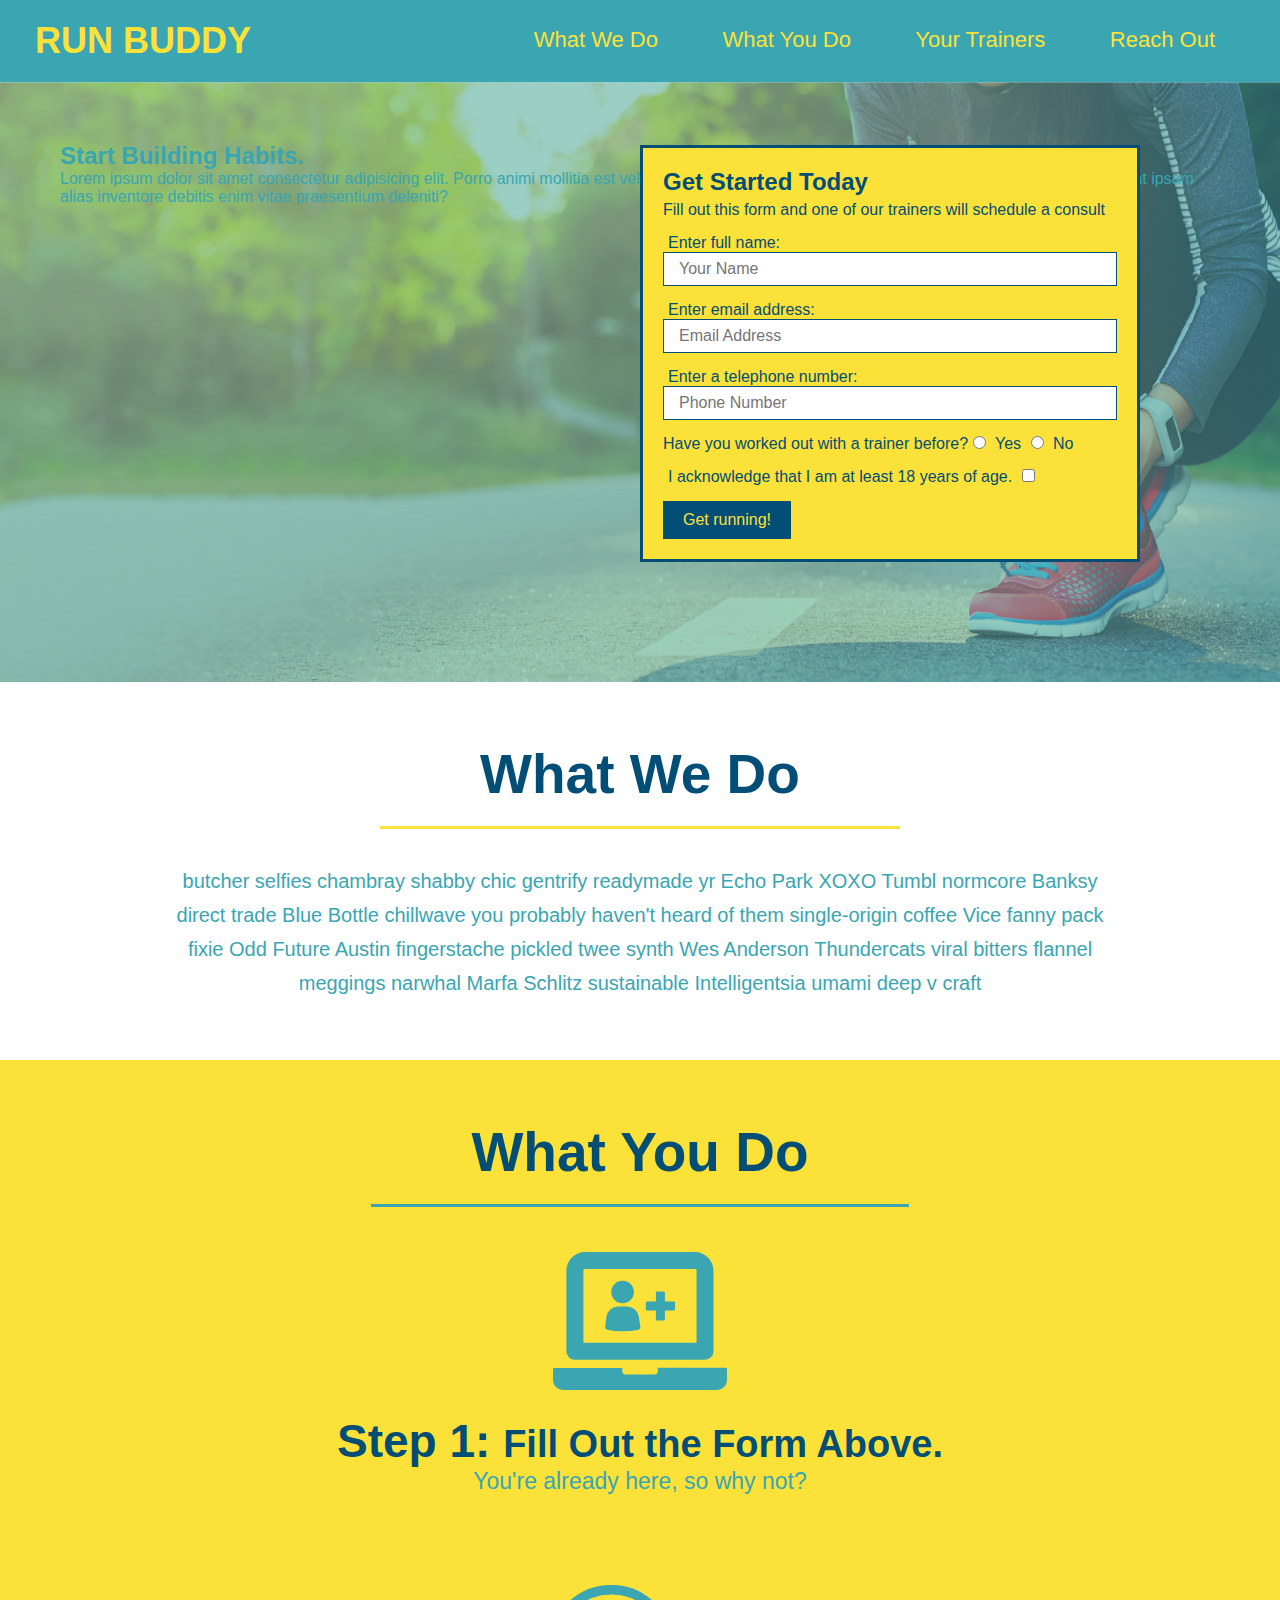
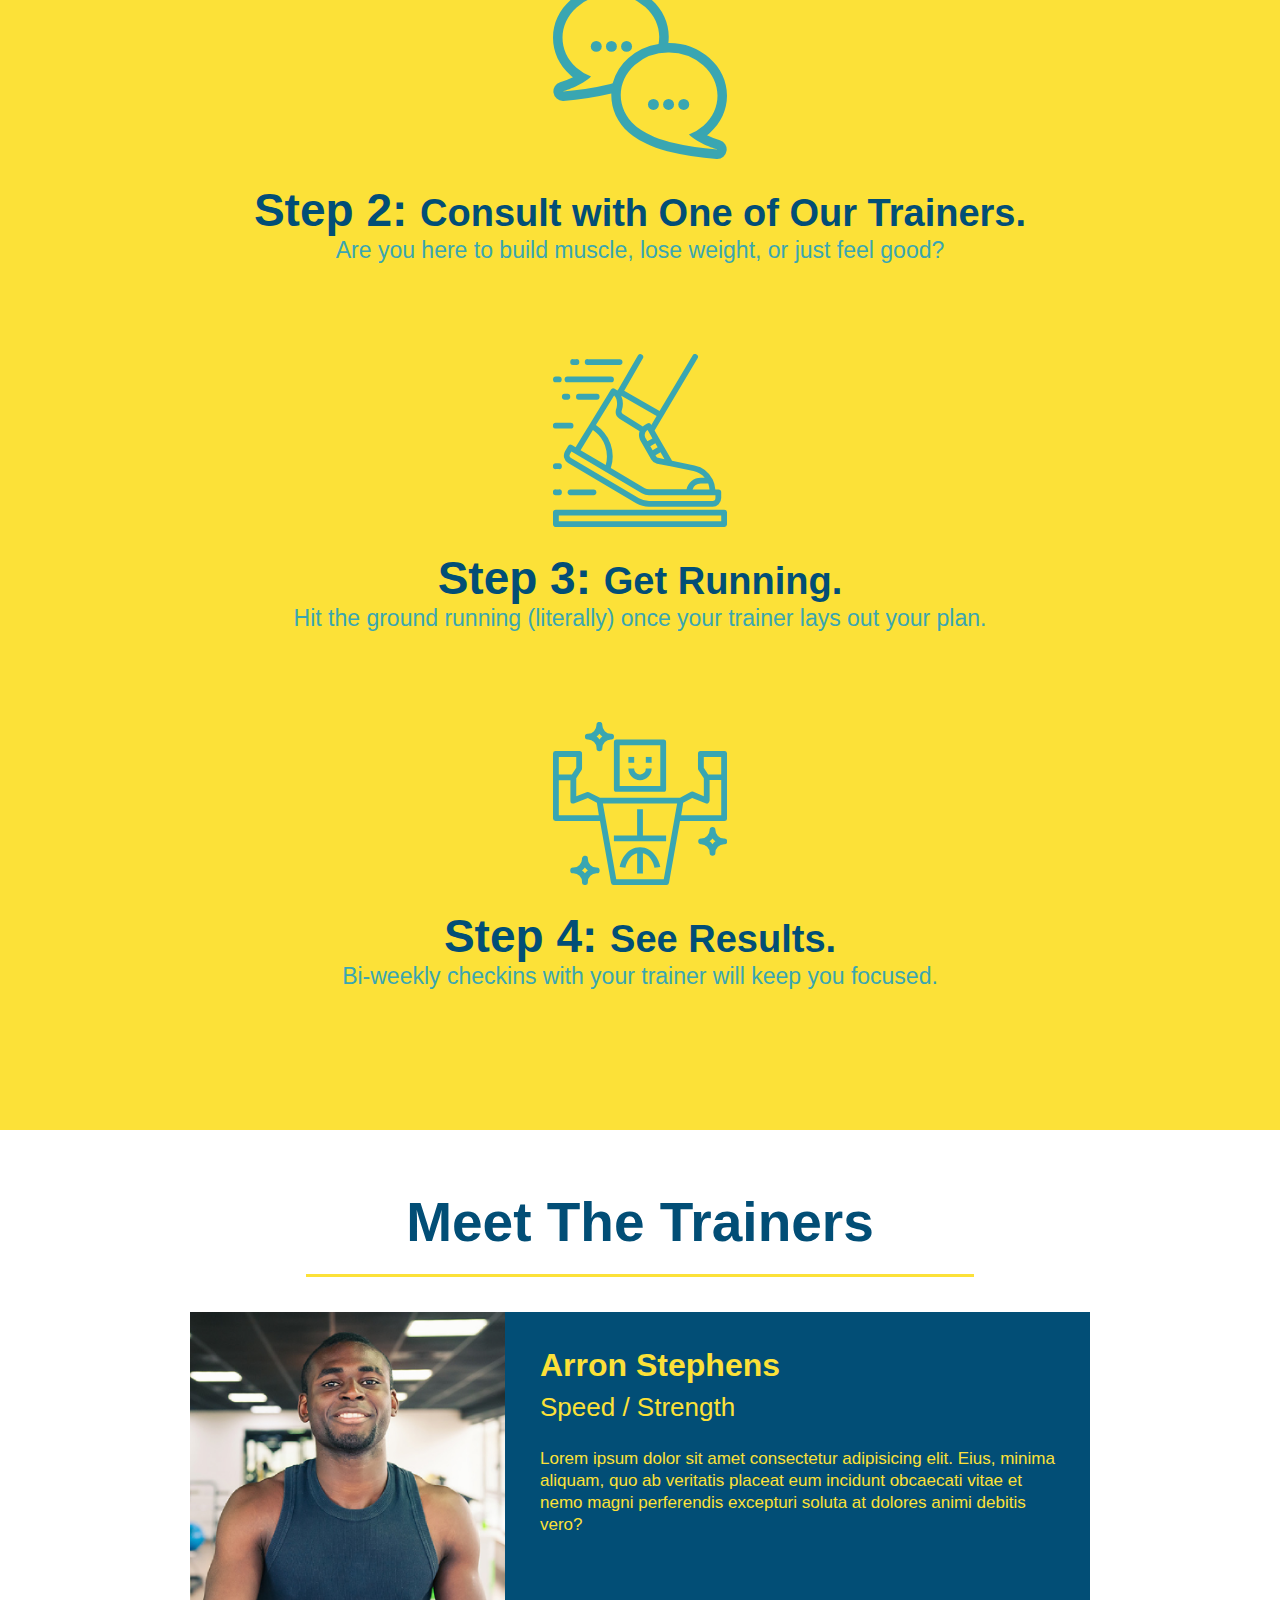
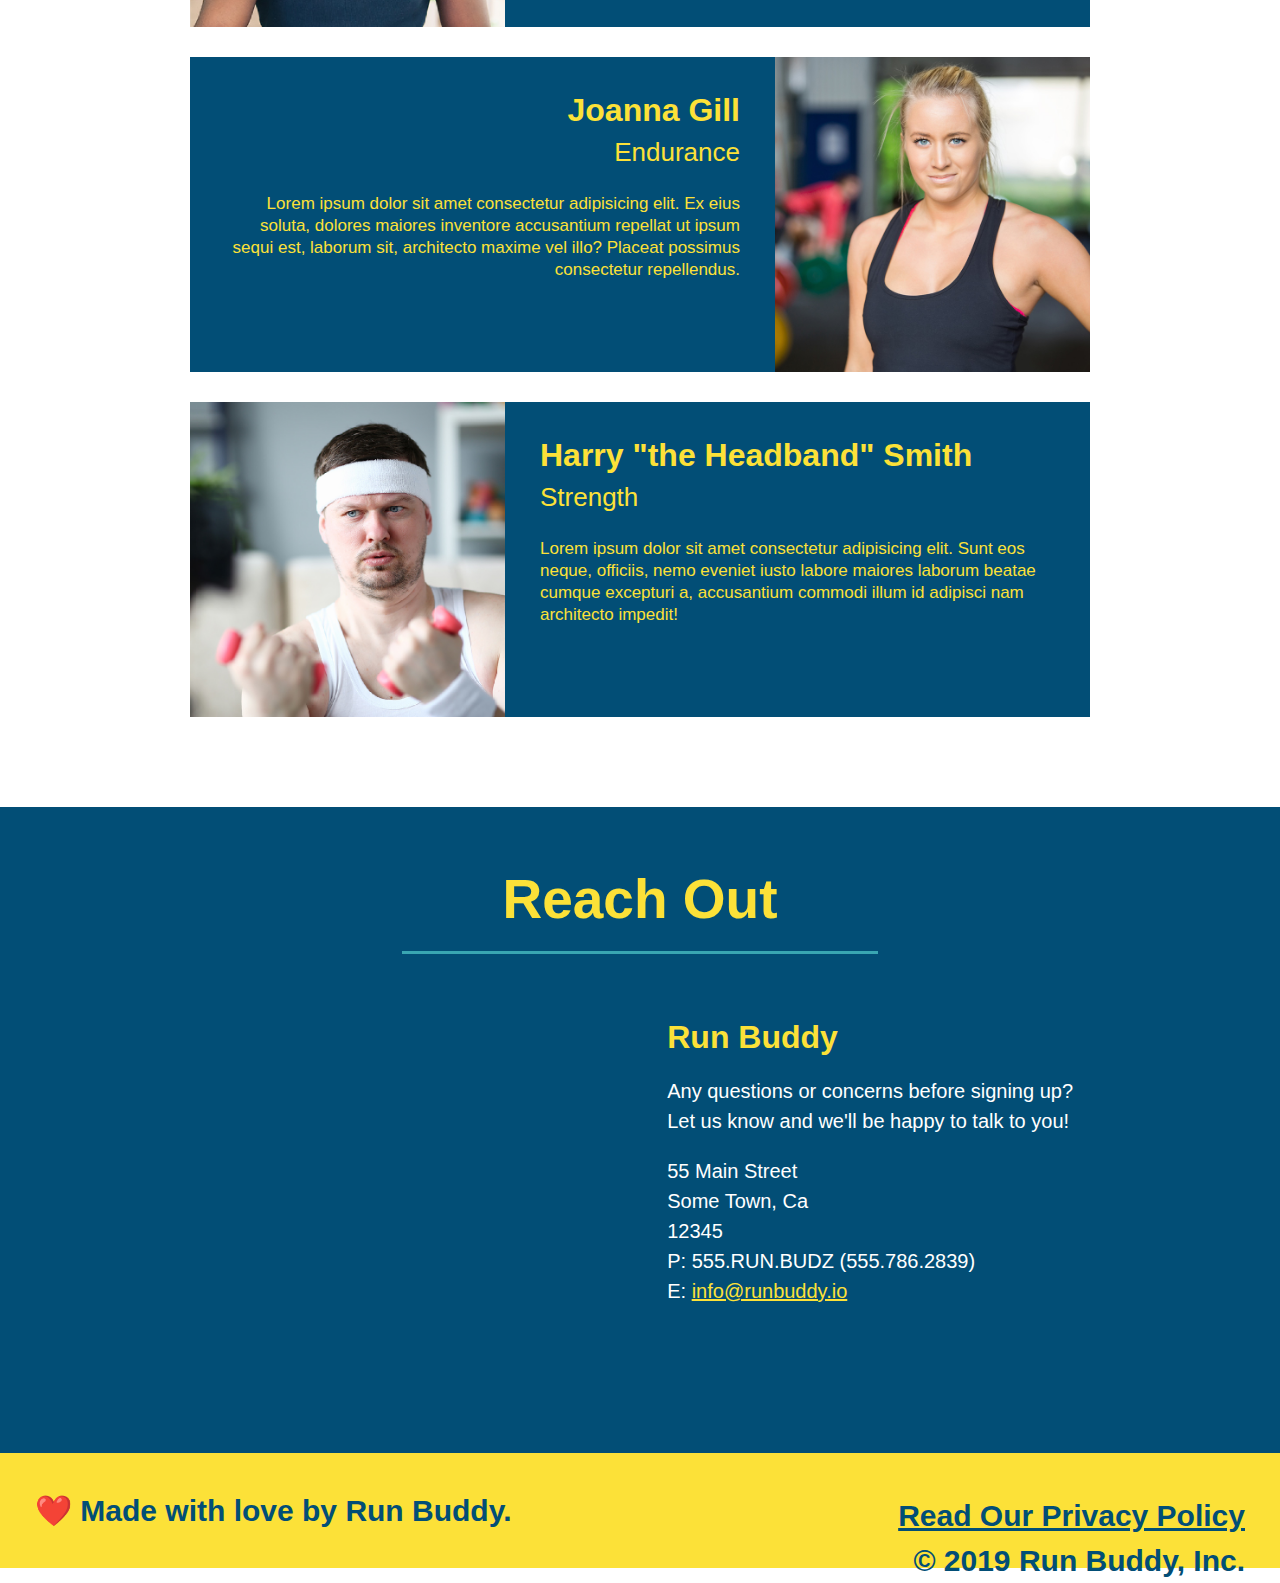
==== commit 907ac4a5: "cleaned up index.html" ====
--- a/index.html
+++ b/index.html
@@ -36,6 +36,11 @@
 
         <!-- hero/jumbotron -->
         <section class="hero">
+            <div class="hero-cta">
+                <h2>Start Building Habits.</h2>
+                <p>
+                    Lorem ipsum dolor sit amet consectetur adipisicing elit. Porro animi mollitia est velit, blanditiis eum temporibus illo natus quisquam quidem magnam fugiat ipsam alias inventore debitis enim vitae praesentium deleniti?
+                </p>
             </div>
             <!-- Add form element -->
             <form>
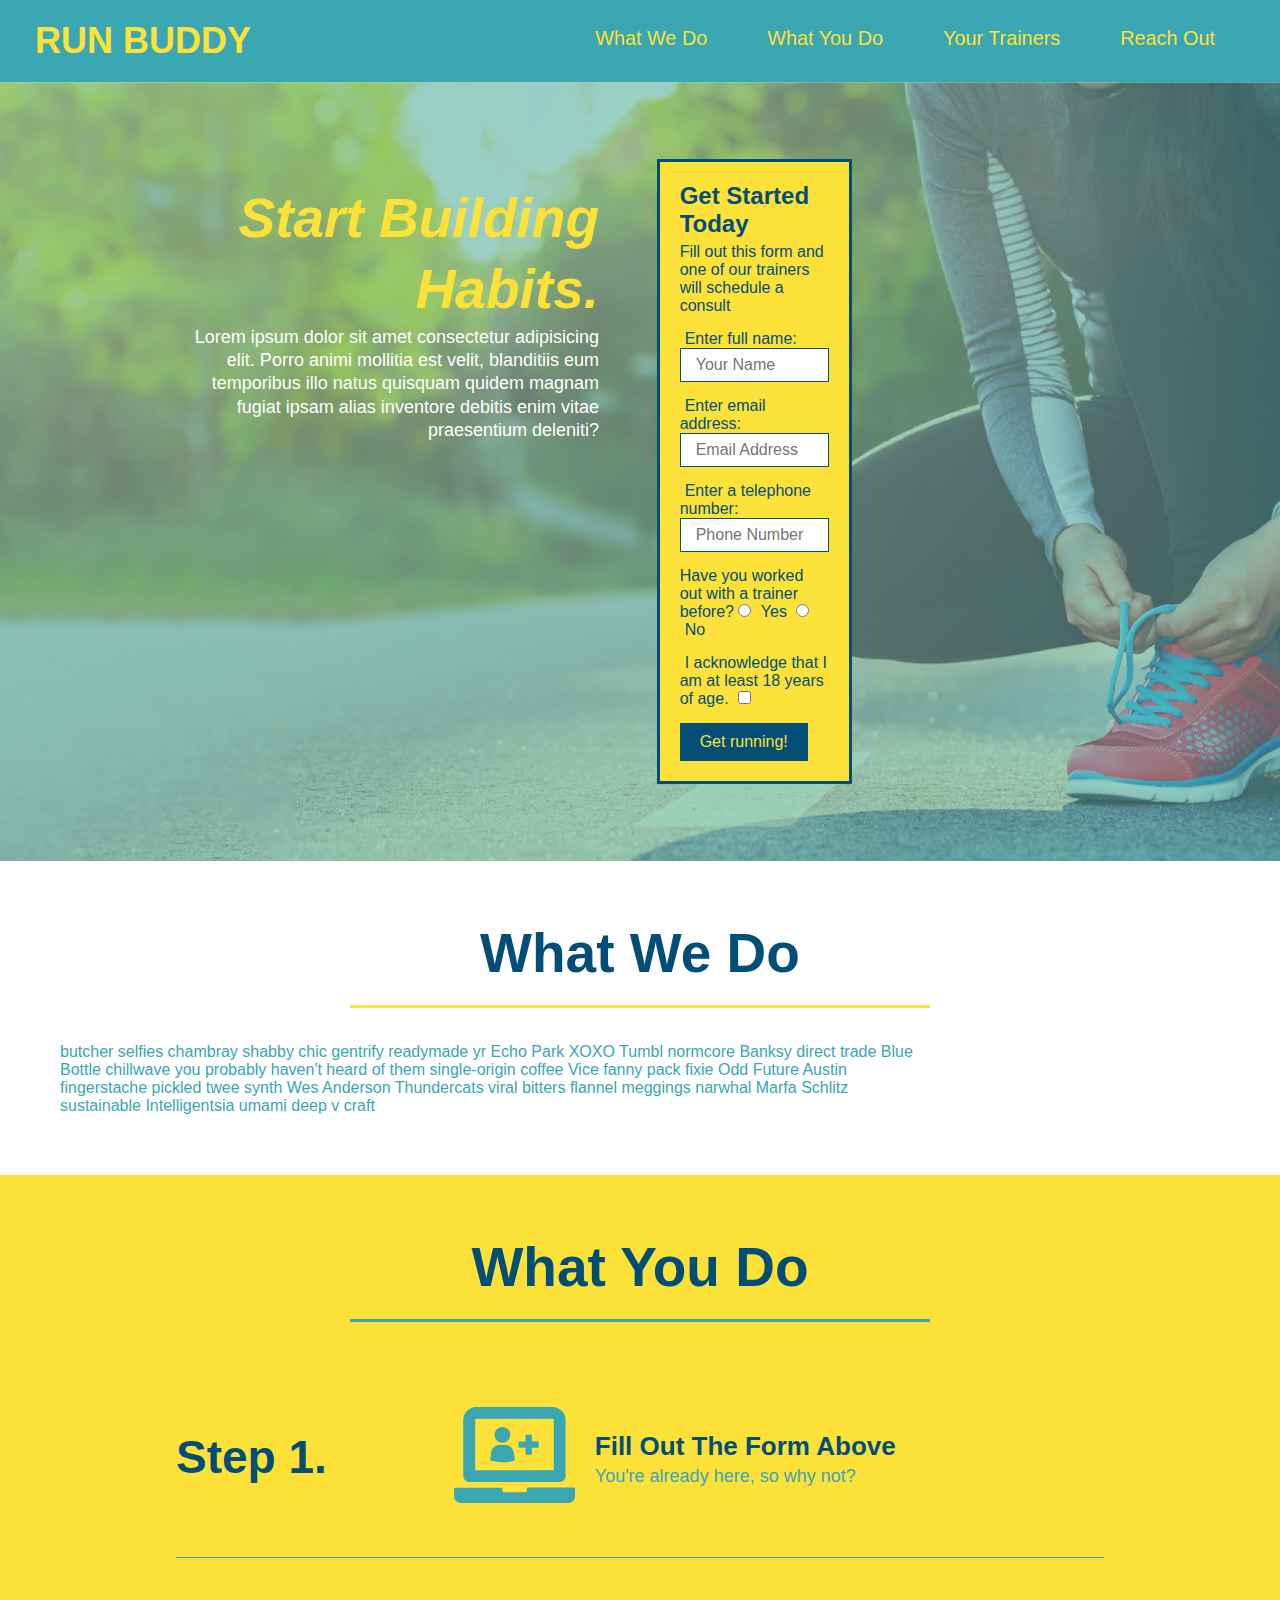
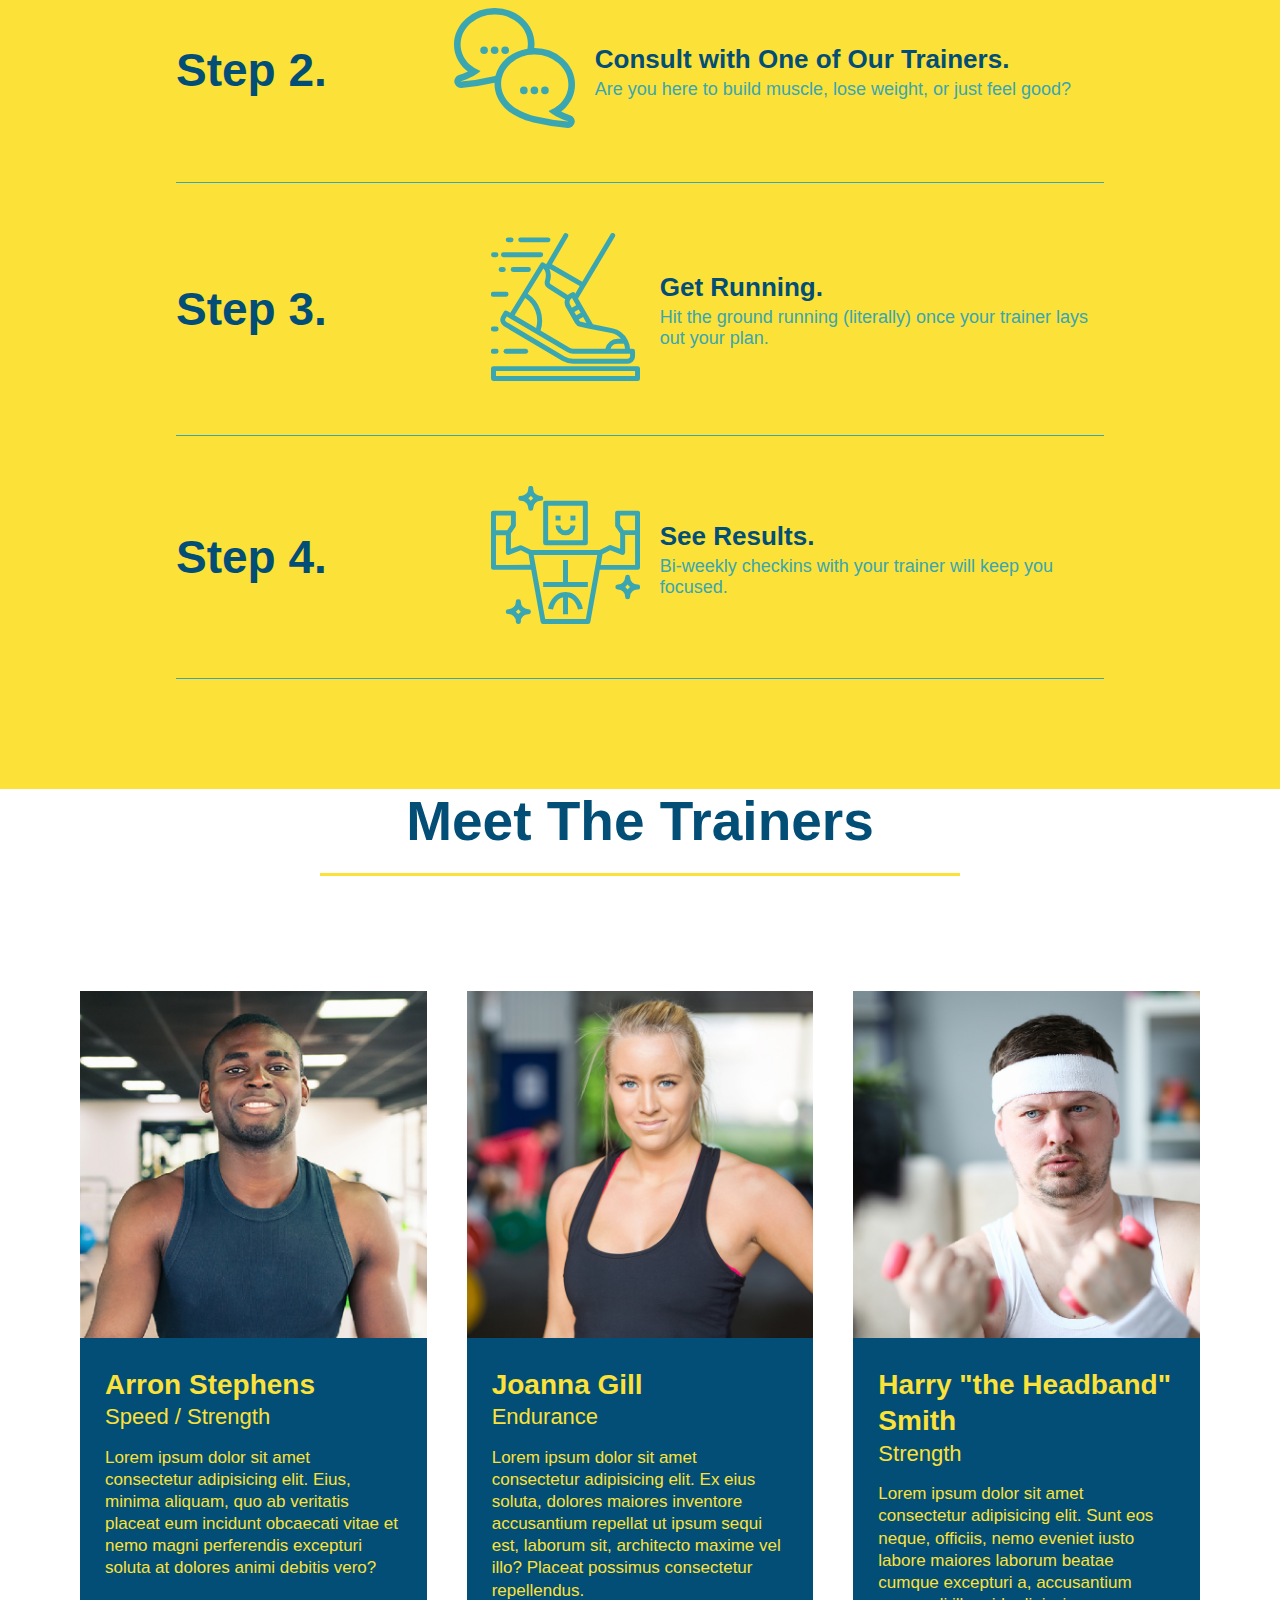
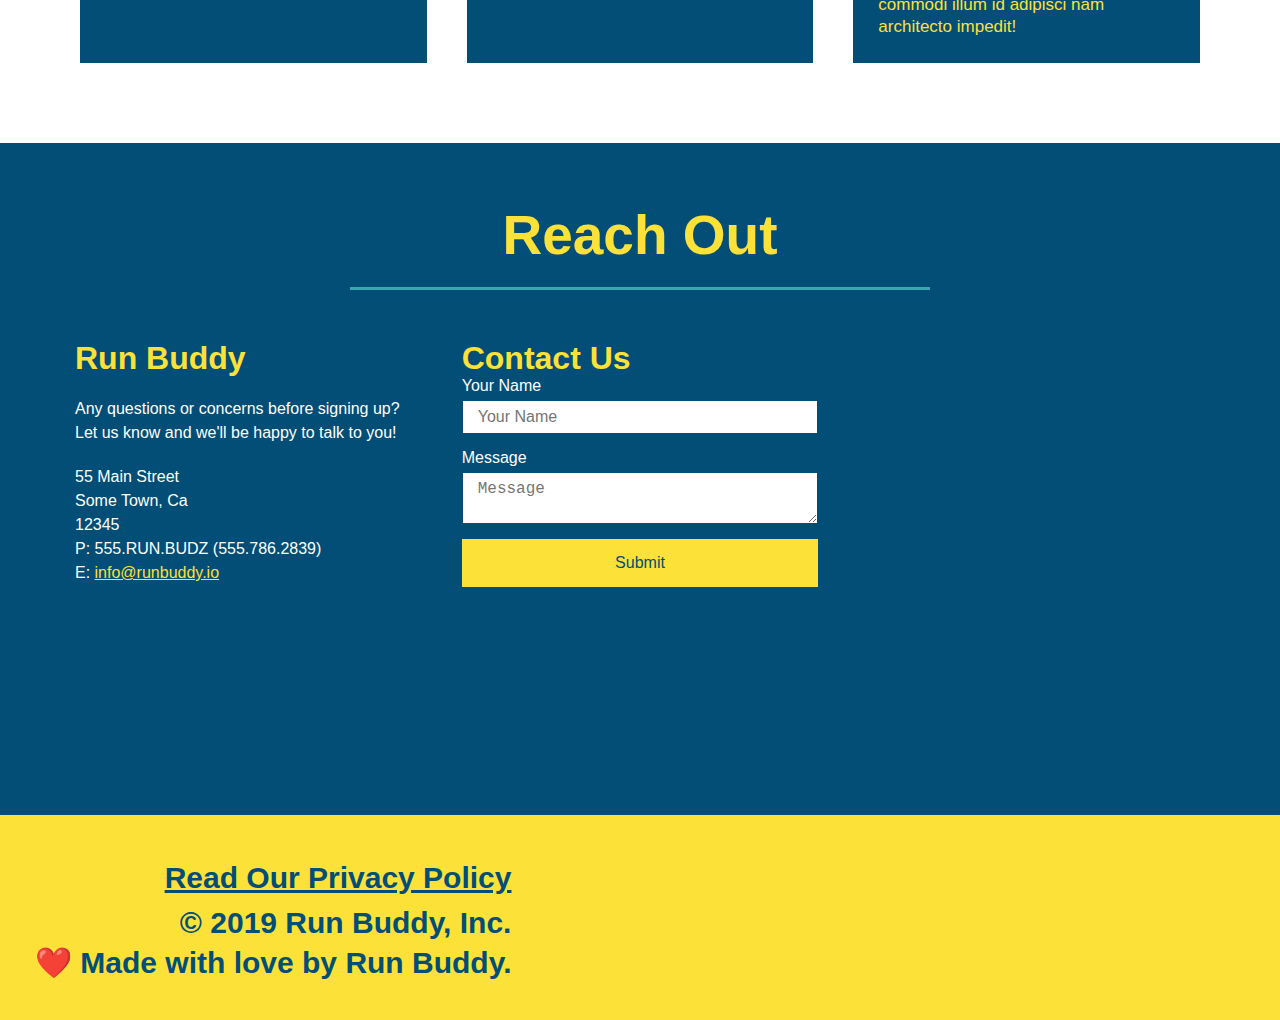
==== commit 7a1ca0bc: "updated Contact Us section" ====
--- a/index.html
+++ b/index.html
@@ -76,77 +76,119 @@
 
         <!-- "what we do" section-->
         <section id="what-we-do" class="intro">
+            <div class="flex-row">
             <h2 class="section-title primary-border">What We Do</h2>
+            </div>
+        <div class="flex-row"
             <p>
                 butcher selfies chambray shabby chic gentrify readymade yr Echo Park XOXO Tumbl normcore Banksy direct trade Blue Bottle chillwave you probably haven't heard of them single-origin coffee Vice fanny pack fixie Odd Future Austin fingerstache pickled twee synth Wes Anderson Thundercats viral bitters flannel meggings narwhal Marfa Schlitz sustainable Intelligentsia umami deep v craft
             </p>
+        </div>
         </section>
 
         <!-- "what you do" section -->
         <section id="what-you-do" class="steps">
+            <div class="flex-row">
             <h2 class="section-title secondary-border">What You Do</h2>
-
-            <div>
-                <!-- insert this img element -->
-                <img src="./assets/images/step-1.svg" alt="" />
-                <h3>Step 1: <span>Fill Out the Form Above.</span></h3>
-                <p>You're already here, so why not?</p>
-            </div>
-
-            <div>
-                <img src="./assets/images/step-2.svg" alt="" />
-                <h3>Step 2: <span>Consult with One of Our Trainers.</span></h3>
-                <p>Are you here to build muscle, lose weight, or just feel good?</p>
-            </div>
-
-            <div>
-                <img src="./assets/images/step-3.svg" alt="" />
-                <h3>Step 3: <span>Get Running.</span></h3>
-                <p>Hit the ground running (literally) once your trainer lays out your plan.</p>
-            </div>
-
-            <div>
-                <img src="./assets/images/step-4.svg" alt="" />
-                <h3>Step 4: <span>See Results.</span></h3>
-                <p>Bi-weekly checkins with your trainer will keep you focused.</p>
-            </div>
-        </section>
-
-        <!-- "meet the trainers" section -->
-        <section id="your-trainers" class="trainers">
+            </div>
+
+            <div>
+                <!-- Steps Information -->
+                <div class="step">
+                    <h3>Step 1.</h3>
+                    <div class="step-info">
+                        <div class="step-img">
+                            <img src="./assets/images/step-1.svg" alt="" />  
+                        </div>
+                        <div class ="step-text">
+                            <h4>Fill Out The Form Above</h4>
+                            <p>You're already here, so why not?</p>
+                        </div>
+                    </div>
+                </div>
+            </div>
+
+            <div>
+                <div class="step">
+                    <h3>Step 2.</h3>
+                    <div class="step-info">
+                        <div class="step-img">
+                            <img src="./assets/images/step-2.svg" alt="" />
+                        </div>
+                        <div class="step-text">
+                            <h4>Consult with One of Our Trainers.</h4>
+                            <p>Are you here to build muscle, lose weight, or just feel good?</p>
+                        </div>
+                    </div>
+                </div>
+            </div>
+
+            <div>
+                <div class="step">
+                    <h3>Step 3.</h3>
+                    <div class="step-img">
+                        <img src="./assets/images/step-3.svg" alt="" />
+                    </div>
+                    <div class="step-text">
+                        <h4>Get Running.</h4>
+                        <p>Hit the ground running (literally) once your trainer lays out your plan.</p>
+                    </div>
+                </div>
+            </div>
+
+            <div>
+                <div class="step">
+                    <h3>Step 4.</h3>
+                    <div class="step-img">
+                        <img src="./assets/images/step-4.svg" alt="" />
+                    </div>
+                    <div class="step-text">
+                        <h4>See Results.</h4>
+                        <p>Bi-weekly checkins with your trainer will keep you focused.</p>
+                    </div>
+                </div>
+            </div>
+        </section>
+        <div class="flex-row">
             <h2 class="section-title primary-border">
                 Meet The Trainers
             </h2>
+            </div>
+        <!-- "meet the trainers" section -->
+        <section id="your-trainers" class="trainers">
+            
             <!-- first trainer bio -->
-            <article class="trainer">
+        <article class="trainer">
                 <img src="./assets/images/trainer-1.jpg" alt="Arron Stephens in his workout clothes, ready to pump iron" />
-                <div class="trainer-bio text-left">
-                    <h3>Arron Stephens</h3>
-                    <h4>Speed / Strength</h4>
-                    <p>Lorem ipsum dolor sit amet consectetur adipisicing elit. Eius, minima aliquam, quo ab veritatis placeat eum incidunt obcaecati 
+                <div class="trainer-bio">
+                    <h3 class="trainer-name">Arron Stephens</h3>
+                    <h4 class="trainer-role">Speed / Strength</h4>
+                    <p>
+                        Lorem ipsum dolor sit amet consectetur adipisicing elit. Eius, minima aliquam, quo ab veritatis placeat eum incidunt obcaecati 
                        vitae et nemo magni perferendis excepturi soluta at dolores animi debitis vero?
                     </p>
                 </div>
-            </article>
-            <!-- second trainer bio -->
-            <article class="trainer">
-                <div class="trainer-bio text-right">
-                    <h3>Joanna Gill</h3>
-                    <h4>Endurance</h4>
+        </article>
+            
+        <!-- second trainer bio -->
+        <article class="trainer">
+                <img src="./assets/images/trainer-2.jpg" alt="Joanna Gill cooling off after a workout" />
+                <div class="trainer-bio">
+                    <h3 class="trainer-name">Joanna Gill</h3>
+                    <h4 class="trainer-role">Endurance</h4>
                     <p>
                         Lorem ipsum dolor sit amet consectetur adipisicing elit. Ex eius soluta, dolores maiores inventore accusantium repellat ut ipsum sequi est, 
                         laborum sit, architecto maxime vel illo? Placeat possimus consectetur repellendus.
                     </p>
                 </div>
-                <img src="./assets/images/trainer-2.jpg" alt="Joanna Gill cooling off after a workout" />
-            </article>
-
-            <!-- third trainer bio-->
-            <article class="trainer">
+        </article>
+
+        <!-- third trainer bio-->
+        <article class="trainer">
                 <img src="./assets/images/trainer-3.jpg" alt="Harry Smith wearing a headband and lifting comically small pink weights" />
-                <div class="trainer-bio text-left">
-                    <h3> Harry "the Headband" Smith</h3>
-                    <h4>Strength</h4>
+                <div class="trainer-bio">
+                    <h3 class="trainer-name">Harry "the Headband" Smith</h3>
+                    <h4 class="trainer-role">Strength</h4>
                     <p>
                         Lorem ipsum dolor sit amet consectetur adipisicing elit. Sunt eos neque, officiis, 
                         nemo eveniet iusto labore maiores laborum beatae cumque excepturi a, accusantium commodi illum id adipisci nam architecto impedit!
@@ -157,32 +199,53 @@
 
         <!-- "reach out" section -->
         <section id="reach-out" class="contact">
+            <div class="flex-row">
             <h2 class="section-title secondary-border">Reach Out</h2>
+            </div>
+            
             <div class="contact-info">
-                <iframe 
-                src="https://www.google.com/maps/embed?pb=!1m18!1m12!1m3!1d3147.1079747227936!2d-120.42364418397035!3d37.92790791110593!2m3!1f0!2f0!3f0!3m2!1i1024!2i768!4f13.1!3m3!1m2!1s0x8090c49129b6ac57%3A0xb56c7eb95a2cd8bd!2sMain%20St%2C%20California%2095327!5e0!3m2!1sen!2sus!4v1616426329495!5m2!1sen!2sus" 
+            <div>
+                <h3>Run Buddy</h3>
+                <p>
+                  Any questions or concerns before signing up?
+                <br>
+                  Let us know and we'll be happy to talk to you!
+                </p>
+            
+            <address>
+                55 Main Street <br/>
+                Some Town, Ca <br />
+                12345<br />
+                P: 555.RUN.BUDZ (555.786.2839)<br/>
+                E: <a href="mailto:info@runbuddy.io">info@runbuddy.io</a>
+            </address>
+            </div>
+
+            <div class="contact-form">
+                <h3>Contact Us</h3>
+                <form>
+                    <label for="contact-name">Your Name</label>
+                    <input type="text" id="contact-name" placeholder="Your Name" />
+
+                    <label for="contact-message">Message</label>
+                    <textarea id="contact-message" placeholder="Message"></textarea>
+
+                    <button type="submit">Submit</button>
+                </form>
+            </div>
+
+    
+        
+            <iframe src="https://www.google.com/maps/embed?pb=!1m18!1m12!1m3!1d3147.1079747227936!2d-120.42364418397035!3d37.92790791110593!2m3!1f0!2f0!3f0!3m2!1i1024!2i768!4f13.1!3m3!1m2!1s0x8090c49129b6ac57%3A0xb56c7eb95a2cd8bd!2sMain%20St%2C%20California%2095327!5e0!3m2!1sen!2sus!4v1616426329495!5m2!1sen!2sus" 
                 width= "400"
                 height="400"
                 style="border:0;"
                 allowfullscreen="" 
                 loading="lazy">
                 </iframe>
-                <div>
-                <h3>Run Buddy</h3>
-                <p>
-                  Any questions or concerns before signing up?
-                  <br />
-                  Let us know and we'll be happy to talk to you!
-                </p>
-                <address>
-                    55 Main Street <br/>
-                    Some Town, Ca <br />
-                    12345<br />
-                    P: 555.RUN.BUDZ (555.786.2839)<br/>
-                    E: <a href="mailto:info@runbuddy.io">info@runbuddy.io</a>
-                </address>
-            </div>
-        </div>
+                
+            </div>
+                 
         </section>
 
         <!-- footer -->
--- a/assets/css/style.css
+++ b/assets/css/style.css
@@ -13,6 +13,9 @@
 header{
     padding: 20px 35px;
     background-color: #39a6b2;
+    display: flex;
+    justify-content: space-between;
+    flex-wrap: wrap;
 }
 
 header h1{
@@ -20,7 +23,6 @@
     font-size: 36px;
     color: #fce138;
     margin: 0;
-    display: inline;
 }
 
 header a {
@@ -29,35 +31,39 @@
 }
 
 header nav {
-    float: right;
     margin: 7px 0;
 }
 
-header nav ul li {
-    display: inline;
+header nav ul {
+    display: flex;
+    flex-wrap: wrap;
+    justify-content: space-between;
+    align-items: center;
+    list-style: none;
 }
 
 header nav ul li a {
     margin: 0 30px;
     font-weight: lighter;
-    font-size: 22px;
+    font-size: 1.55vw;
 }
 
 footer {
     background: #fce138;
     width: 100%;
     padding: 40px 35px;
+    display: flex;
+    justify-content: space-between;
+    flex-wrap: wrap;
 }
 
 footer h2 {
-    display: inline;
     color: #024e76;
     font-size: 30px;
     margin: 0;
 }
 
 footer div {
-    float: right;
     line-height: 1.5;
     text-align: right;
 }
@@ -73,21 +79,20 @@
 /* Hero Style Start */
 .hero {
     background-image: url("../images/hero-bg.jpeg");
-    height: 600px;
     background-size: cover;
     background-position: center;
-    position: relative;
+    display: flex;
+    justify-content: center;
+    flex-wrap: wrap;
 }
 
 .hero-form {
     border: 3px solid #024e76;
     background-color: #fce138;
     padding: 20px;
-    width: 500px;
-    color: #024e76;
-    position: absolute;
-    bottom: 120px;
-    right: 140px;
+    color: #024e76;
+    width: 40%;
+    margin: 3.5%;
 }
 .hero-form p {
     margin: 5px 0 15px 0;
@@ -124,11 +129,22 @@
     font-size: 16px;
 }
 
+.hero-cta {
+    width: 35%;
+    text-align: right;
+    margin: 3.5%;
+    color: #fff;
+    font-size: 18px;
+    line-height: 1.3;
+}
+
+.hero-cta h2 {
+    font-style: italic;
+    font-size: 55px;
+    color: #fce138;
+}
+
 /* Hero Style End */
-
-.intro {
-    text-align: center;
-}
 
 .intro h2 {
     font-size: 55px;
@@ -148,20 +164,21 @@
 
 .intro p {
     margin: 0 auto;
+    text-align: center;
 }
 
 .steps {
-    text-align: center;
     background: #fce138;
 }
 
 .section-title {
     font-size: 55px;
-    display: inline-block;
-    padding: 0 100px 20px 100px;
+    color: #024e76;
     border-bottom: 3px solid;
-    margin-bottom: 35px;
-    color: #024e76;
+    padding-bottom: 20px;
+    text-align: center;
+    margin: 0 auto 35px auto;
+    width: 50%;
 }
 
 .primary-border {
@@ -172,51 +189,68 @@
     border-color: #39a6b2;
 }
 
-.steps div {
-    margin-bottom: 80px;
-}
-
-.steps img {
-    width: 15%;
-    margin: 10px 0;
-}
-
-.steps h3 {
+.step {
+    margin: 50px auto;
+    padding-bottom: 50px;
+    width: 80%;
+    border-bottom: 1px solid #39a6b2;
+    display: flex;
+    flex-wrap: wrap;
+    align-items: center;
+    justify-content: space-between;
+}
+
+.step h3 {
     color: #024e76;
     font-size: 46px;
-    margin-top: 10px;
-}
-
-.steps p {
+    flex: 1 30%;
+}
+
+.step-info {
+    flex: 2 70%;
+    display: flex;
+    flex-wrap: wrap;
+    align-items: center;
+}
+
+.step-img {
+    flex: 1 12%;
+    margin-right: 20px;
+}
+.step-text {
+    flex: 12;
+}
+
+.step-img img {
+    max-width: 100%;
+}
+
+.step-text h4 {
+    font-size: 26px;
+    line-height: 1.5;
+    color: #024e76;
+}
+
+.step-text p {
     color: #39a6b2;
-    font-size: 23px;
-}
-
-.steps span {
-    font-size: 38px;
-}
-
-.trainers {
-    text-align: center;
-}
+    font-size: 18px;
+}
+
 
 .trainer {
-    width: 900px;
-    margin: 0 auto 30px auto;
+    margin: 20px;
     background: #024e76;
     color: #fce138;
-    overflow: auto;
+    flex: 1;
 }
 
 .trainer img {
-    width: 35%;
-    float: left;
+    width: 100%;
 }
 
 .trainer-bio {
-    padding: 35px;
-    float: left;
-    width: 65%;
+    padding: 25px;
+    line-height: 1.3;
 }
 
 .text-left {
@@ -228,24 +262,30 @@
 }
 
 .trainer-bio h3 {
-    font-size: 32px;
-    margin-bottom: 8px;
+    font-size: 28px;
 }
 
 .trainer-bio h4 {
     font-weight: lighter;
-    font-size: 26px;
-    margin-bottom: 25px;
+    font-size: 22px;
+    margin-bottom: 15px;
 }
 
 .trainer-bio p {
     font-size: 17px;
-    line-height: 1.3;
+    
+}
+
+.trainers {
+    width: 100%;
+    margin: 0 auto;
+    display: flex;
+    flex-wrap: wrap;
+    justify-content: space-around;
 }
 
 /* REACH OUT STYLES START */
 .contact {
-    text-align: center;
     background: #024e76;
 }
 
@@ -254,16 +294,10 @@
 }
 
 .contact-info iframe {
-    width: 400px;
     height: 400px;
 }
 
 .contact-info div {
-    width: 410px;
-    display: inline-block;
-    vertical-align: top;
-    text-align: left;
-    margin: 30px 0 0 60px;
     color: white;
 }
 
@@ -276,7 +310,7 @@
 .contact-info address {
     margin: 20px 0;
     line-height: 1.5;
-    font-size: 20px;
+    font-size: 16px;
     font-style: normal;
 }
 
@@ -284,4 +318,40 @@
     color: #fce138;
 }
 
-/* REACH OUT STYLES END */+/* REACH OUT STYLES END */
+
+.flex-row {
+    display: flex;
+}
+
+.contact-info {
+    display: flex;
+    justify-content: space-between;
+    flex-wrap: wrap;
+}
+
+.contact-info > * {
+    flex: 1;
+    margin: 15px;
+}
+
+.contact-form input, .contact-form textarea {
+    border: 1px solid #024e76;
+    display: block;
+    padding: 7px 15px;
+    font-size: 16px;
+    color: #024e76;
+    width: 100%;
+    margin-bottom: 15px;
+    margin-top: 5px;
+}
+
+.contact-form button {
+    width: 100%;
+    border: none;
+    background:#fce138;
+    color: #024e76;
+    text-align: center;
+    padding: 15px 0;
+    font-size: 16px;
+}
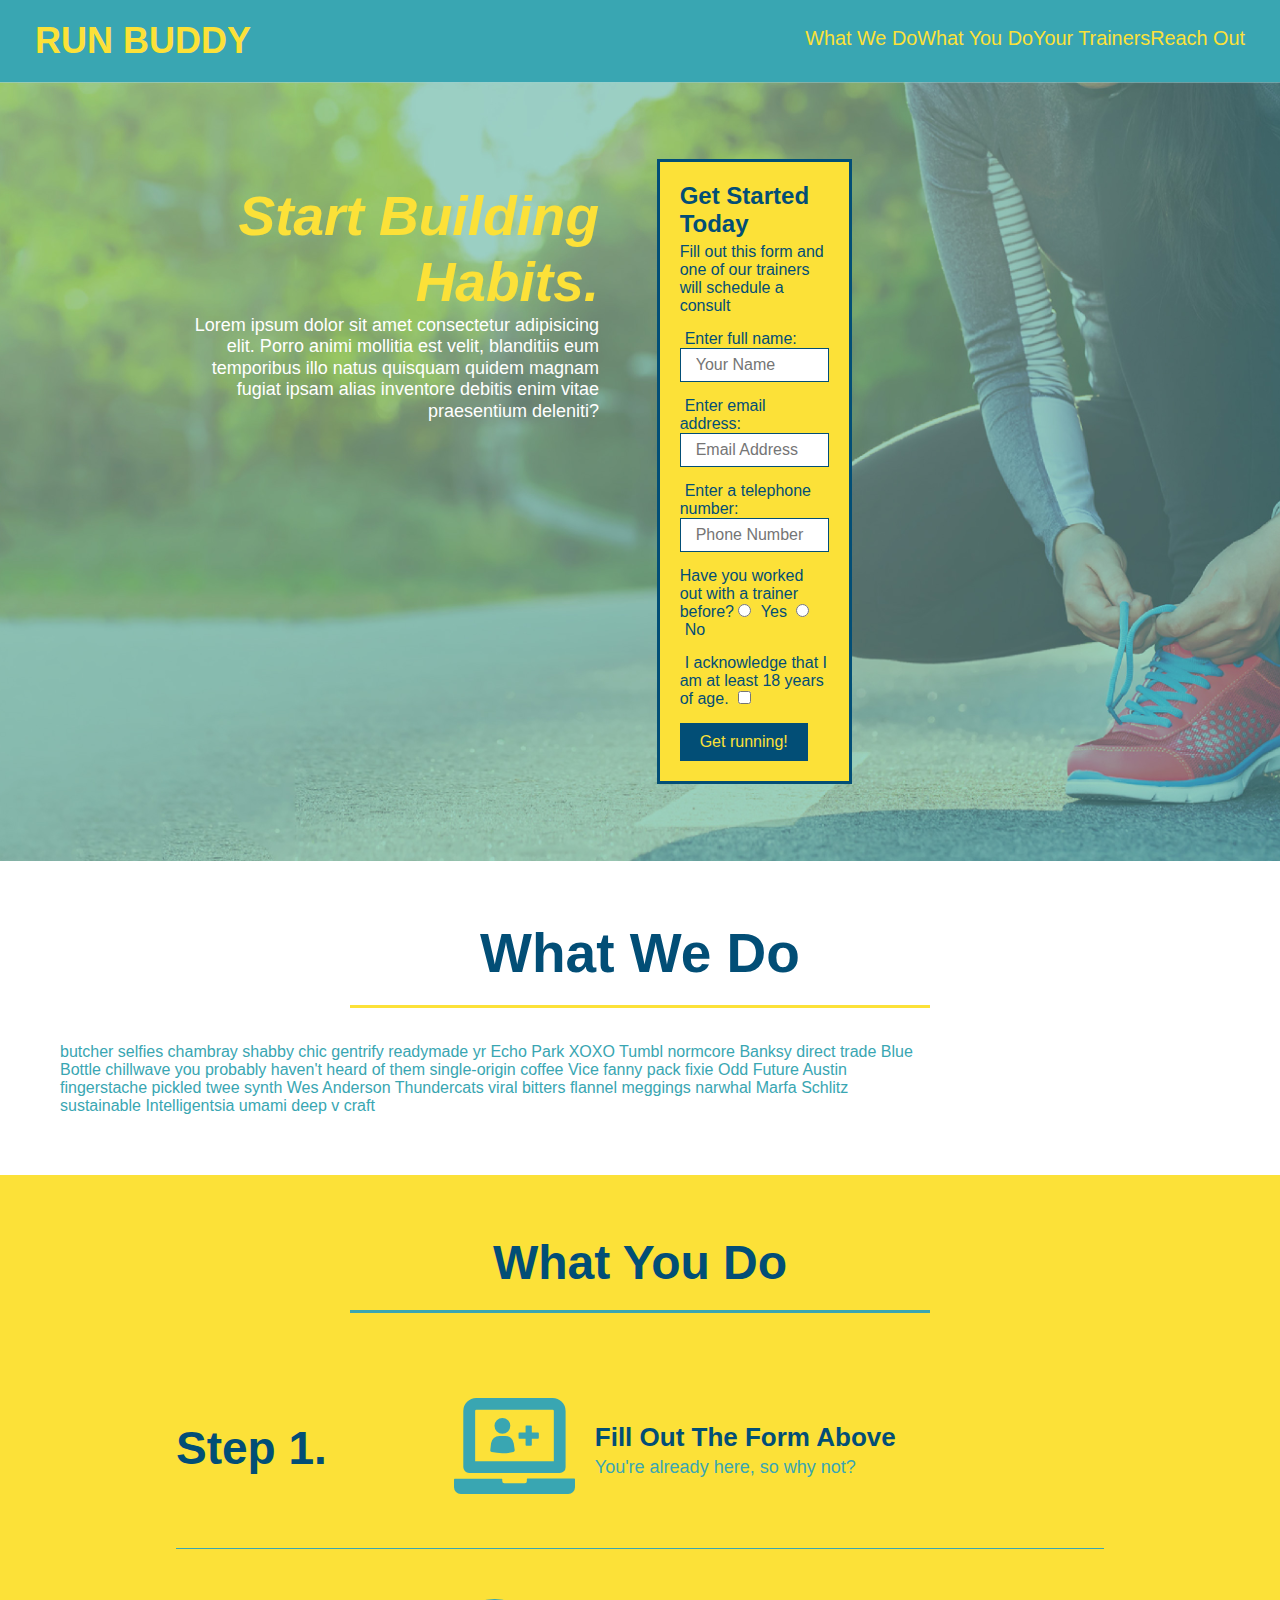
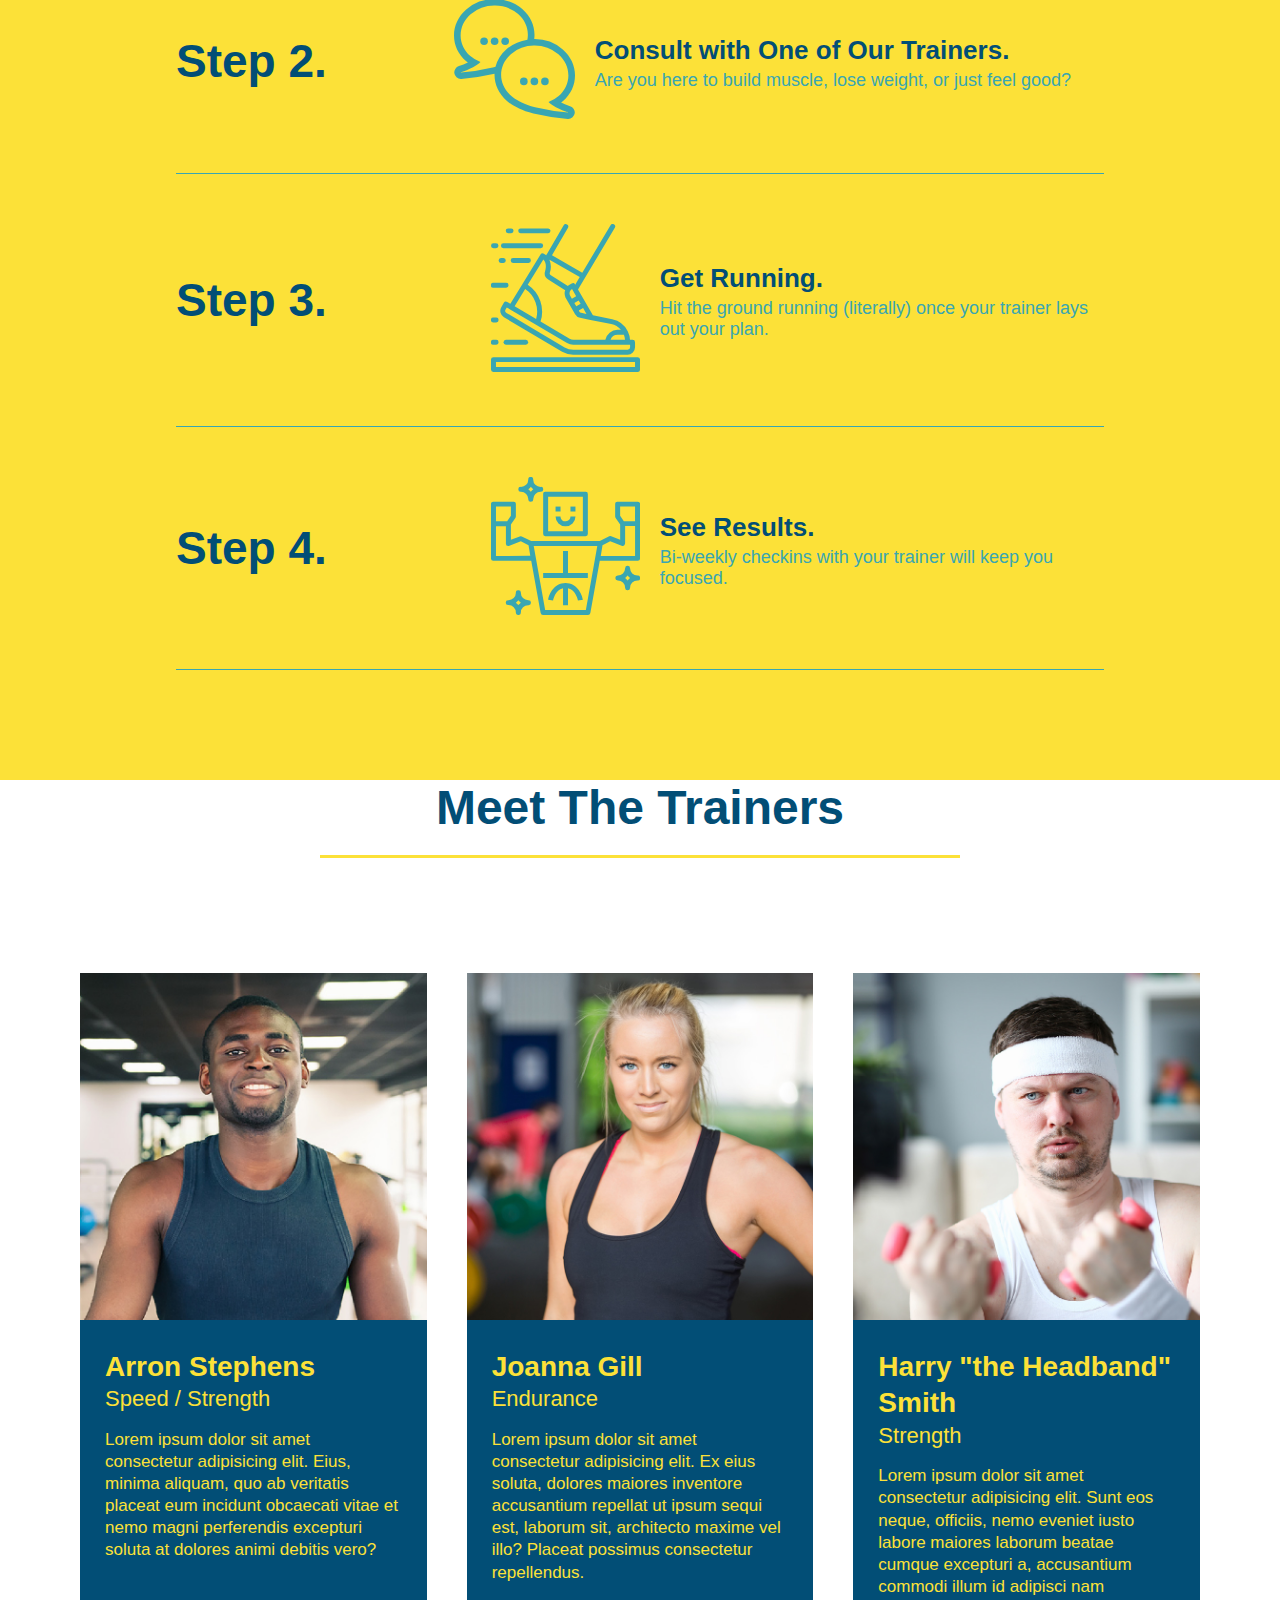
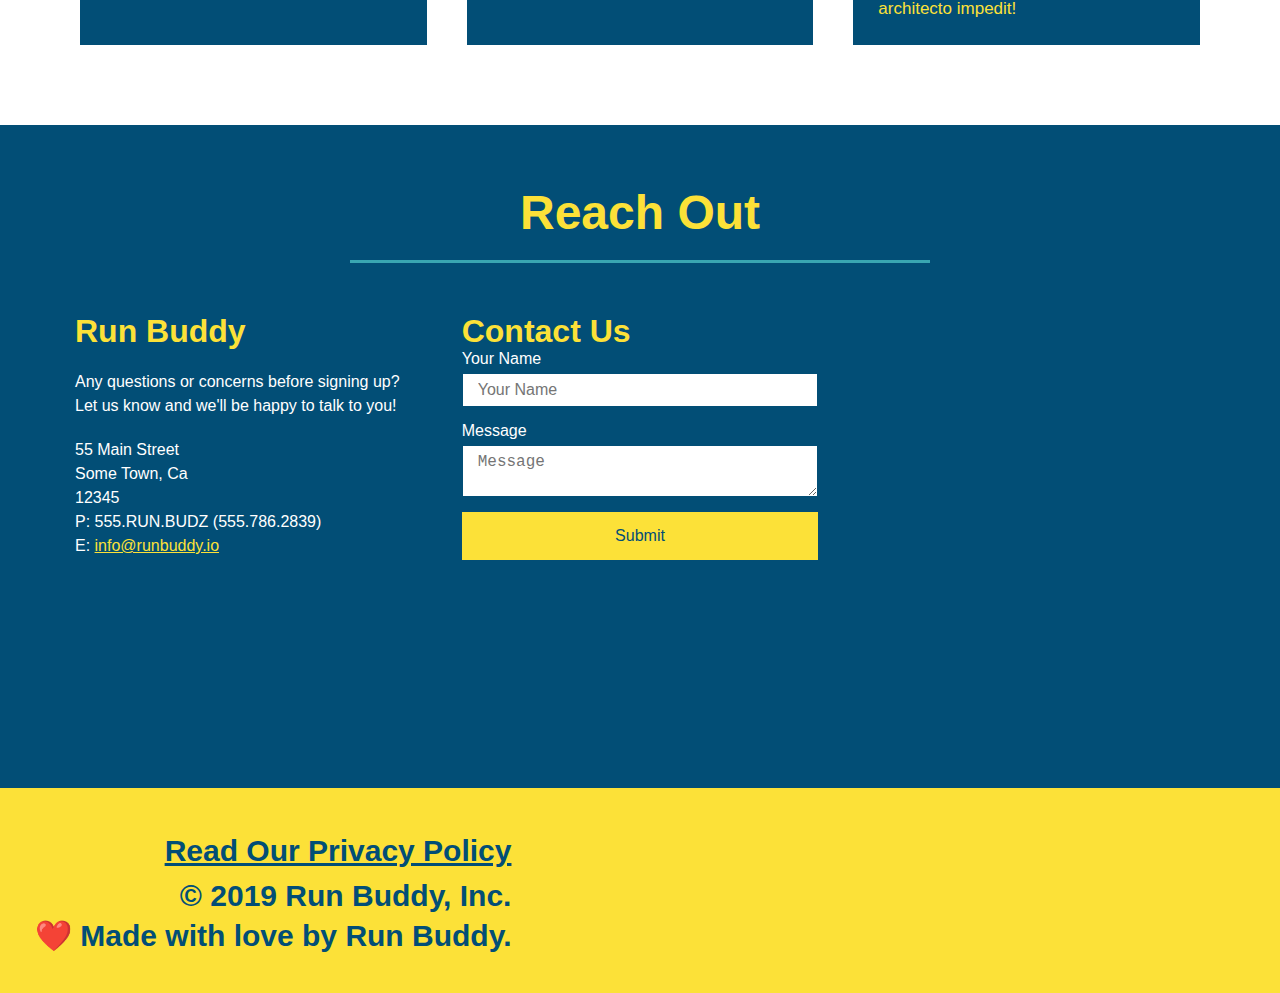
==== commit f2ae3f02: "updated style.css with media queries" ====
--- a/index.html
+++ b/index.html
@@ -2,7 +2,7 @@
 <html lang="en">
     <head>
         <link rel="stylesheet" href="./assets/css/style.css" />
-        <meta charset="UTF-8" />
+        <meta name="viewport" content="width=device-width, initial-scale=1.0" />
         <title>Run Buddy</title>
         </head>
     </head>
--- a/assets/css/style.css
+++ b/assets/css/style.css
@@ -43,7 +43,7 @@
 }
 
 header nav ul li a {
-    margin: 0 30px;
+    padding: 10px 15 px;
     font-weight: lighter;
     font-size: 1.55vw;
 }
@@ -84,6 +84,7 @@
     display: flex;
     justify-content: center;
     flex-wrap: wrap;
+    align-items: flex-start;
 }
 
 .hero-form {
@@ -135,7 +136,7 @@
     margin: 3.5%;
     color: #fff;
     font-size: 18px;
-    line-height: 1.3;
+    line-height: 1.2;
 }
 
 .hero-cta h2 {
@@ -172,7 +173,7 @@
 }
 
 .section-title {
-    font-size: 55px;
+    font-size: 48px;
     color: #024e76;
     border-bottom: 3px solid;
     padding-bottom: 20px;
@@ -355,3 +356,109 @@
     padding: 15px 0;
     font-size: 16px;
 }
+
+/* MEDIA QUERY FOR SMALLER DESKTOP SCREENS AND SMALLER */
+@media screen and (max-width: 980px) {
+    header {
+        padding-bottom: 0;
+        justify-content: center;
+    }
+
+    header h1 {
+        width: 100%;
+        text-align: center;
+    }
+
+    header nav ul {
+        margin-top: 20px;
+        width: 100%;
+        justify-content: center;
+    }
+
+    header nav ul li a {
+        font-size: 20px;
+    }
+
+    footer h2, footer div {
+        text-align: center;
+        width: 100%;
+    }
+    .hero-cta, .hero-form {
+        width: 100%;
+    }
+
+    .hero-cta {
+        text-align: center;
+    }
+
+    .section-title {
+        width: 80%;
+    }
+
+    .trainer {
+        flex: 0 70%;
+    }
+
+    .contact-info iframe {
+        flex: 1 100%;
+    }
+}
+
+@media screen and (max-width: 768px) {
+    section {
+        padding: 30px 15px;
+    }
+
+    .step h3 {
+        flex: 1 100%;
+        text-align: center;
+    }
+
+    .step-info {
+        flex: 2 100%;
+        text-align: center;
+        justify-content: center;
+    }
+
+    .step-img {
+        flex: 0 32%;
+        margin-right: 0;
+        margin-top: 15px;
+        margin-bottom: 15px;
+    }
+
+    .step-text {
+        flex: 100%;
+    }
+}
+
+@media screen and (max-width: 575px) {
+
+    .hero-form button {
+        width: 100%;
+    }
+
+    .section-title {
+        width: 95%;
+    }
+
+    .intro p {
+        width: 100%;
+    }
+
+    .trainer {
+        flex: 0 100%;
+    }
+
+    .contact-info {
+        text-align: center;
+    }
+
+    .contact-info > * {
+        flex: 0 100%;
+    }
+
+    .contact-form {
+        order: 3;
+    }
+}
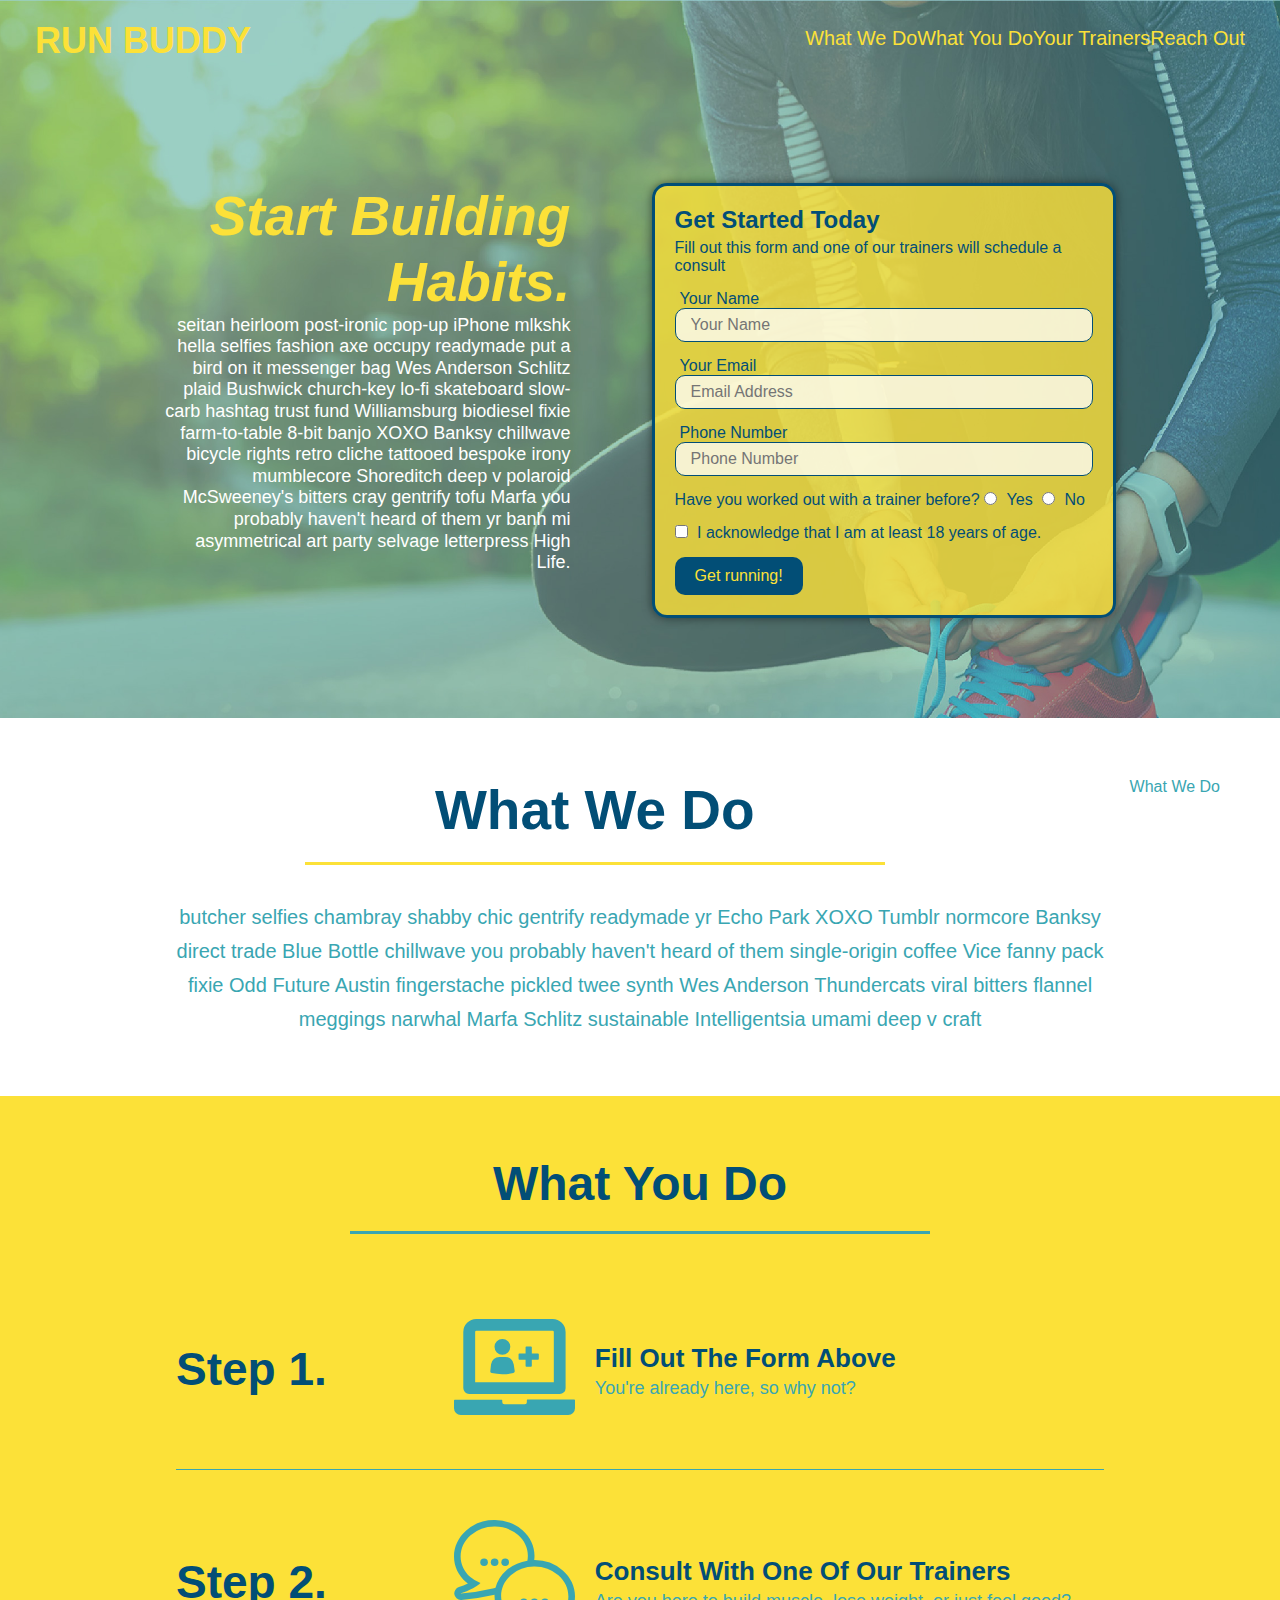
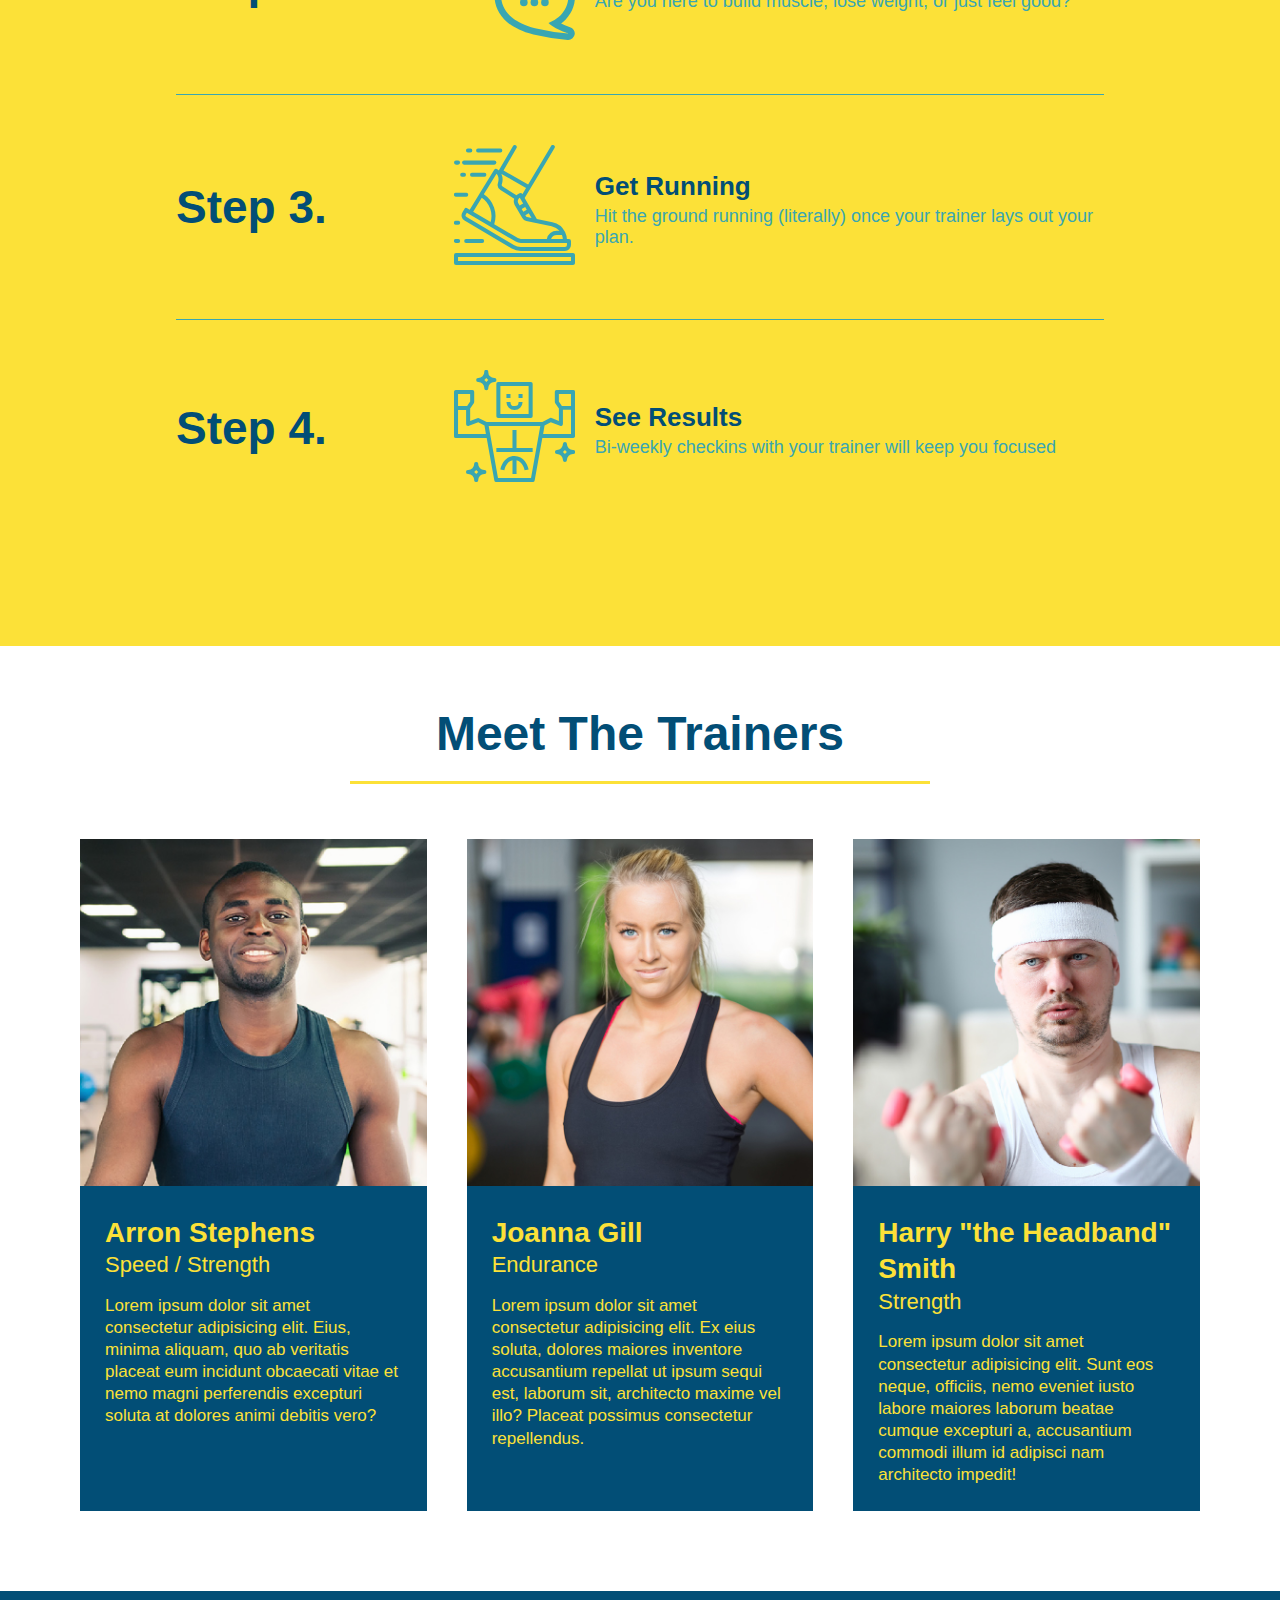
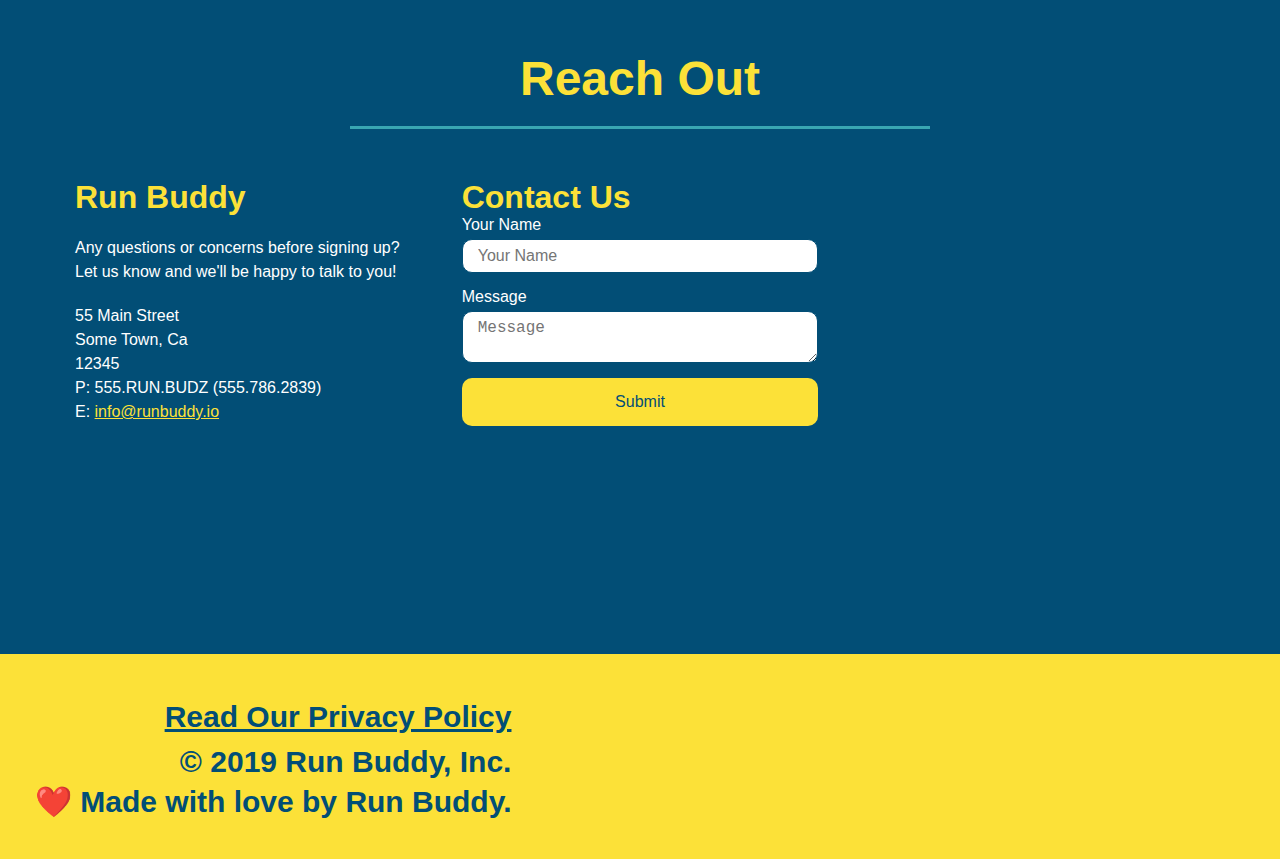
==== commit fb28f780: "cleaned up index.html" ====
--- a/index.html
+++ b/index.html
@@ -1,224 +1,235 @@
 <!DOCTYPE html>
 <html lang="en">
-    <head>
-        <link rel="stylesheet" href="./assets/css/style.css" />
-        <meta name="viewport" content="width=device-width, initial-scale=1.0" />
-        <title>Run Buddy</title>
-        </head>
-    </head>
-    
-    <body>
-        <!-- navigation -->
-        <header>
-            <h1>
-                <a href="/">RUN BUDDY</a>
-            </h1>
-            <nav>
-                <!-- Unordered list element -->
-                <ul>
-                    <!-- List item element -->
-                    <li>
-                        <!-- Anchor element -->
-                        <a href="#what-we-do">What We Do</a>
-                    </li>
-                    <li>
-                        <a href="#what-you-do">What You Do</a>
-                    </li>
-                    <li>
-                        <a href="#your-trainers">Your Trainers</a>
-                    </li>
-                    <li>
-                        <a href="#reach-out">Reach Out</a>
-                    </li>
-                </ul>
-            </nav>
-        </header>
-
-        <!-- hero/jumbotron -->
-        <section class="hero">
-            <div class="hero-cta">
-                <h2>Start Building Habits.</h2>
-                <p>
-                    Lorem ipsum dolor sit amet consectetur adipisicing elit. Porro animi mollitia est velit, blanditiis eum temporibus illo natus quisquam quidem magnam fugiat ipsam alias inventore debitis enim vitae praesentium deleniti?
-                </p>
-            </div>
-            <!-- Add form element -->
-            <form>
-                <div class="hero-form">
-                    <h3>Get Started Today</h3>
+<head>
+    <meta charset="UTF-8" />
+    <meta name="viewport" content="width=device-width, initial-scale=1.0" />
+    <link rel="stylesheet" href="./assets/css/style.css" />
+    <title>Run Buddy</title>
+</head>
+<body>
+    <!-- navigation -->
+    <header>
+        <h1>
+            <a href="/">RUN BUDDY</a>
+        </h1>
+        <nav>
+            <ul>
+              <li>
+                <a href="#what-we-do">What We Do</a>
+              </li>
+              <li>
+                <a href="#what-you-do">What You Do</a>
+              </li>
+              <li>
+                <a href="#your-trainers">Your Trainers</a>
+              </li>
+              <li>
+                <a href="#reach-out">Reach Out</a>
+              </li>
+            </ul>
+          </nav>
+    </header>
+<!-- end navigation -->
+
+    <!-- hero/jumbotron -->
+    <section class="hero">
+        <div class="hero-cta">
+            <h2>Start Building Habits.</h2>
+            <p>
+                seitan heirloom post-ironic pop-up iPhone mlkshk hella selfies fashion axe occupy readymade put a bird on it
+                messenger bag Wes Anderson Schlitz plaid Bushwick church-key lo-fi skateboard slow-carb hashtag trust fund
+                Williamsburg biodiesel fixie farm-to-table 8-bit banjo XOXO Banksy chillwave bicycle rights retro cliche
+                tattooed bespoke irony mumblecore Shoreditch deep v polaroid McSweeney's bitters cray gentrify tofu Marfa you
+                probably haven't heard of them yr banh mi asymmetrical art party selvage letterpress High Life.
+            </p>
+        </div>
+        
+            <div class="hero-form">
+                <h3>Get Started Today</h3>
                 <p>Fill out this form and one of our trainers will schedule a consult</p>
-                <label for="name">Enter full name:</label>
-                <input type="text" placeholder="Your Name" name="name" id="name" class="form-input">
-                <label for="email">Enter email address:</label>
-                <input type="email" placeholder="Email Address" name="email" id="email" class="form-input">
-                <label for="phone">Enter a telephone number:</label>
-                <input type="tel" placeholder="Phone Number" name="phone" id="phone" class="form-input">
-                <p>
-                    Have you worked out with a trainer before?
-                    <input type="radio" name="trainer-confirm" id="trainer-yes" />
-                    <label for="trainer-yes">Yes</label>
-                    <input type="radio" name="trainer-confirm" id="trainer-no" />
-                    <label for="trainer-no">No</label>
-                </p>
-                <p>
-                    <label for="checkbox" >
-                        I acknowledge that I am at least 18 years of age.
-                    </label> 
-                    <input type="checkbox" name="age-confirm" id="checkbox" />
-                </p>
+                <form>
+                    <label for="name">Your Name</label>
+                    <input type="text" placeholder="Your Name" id="name" name="name" class="form-input" />
+                    <label for="email">Your Email</label>
+                    <input type="email" placeholder="Email Address" id="email" name="email" class="form-input" />
+                    <label for="phone">Phone Number</label>
+                    <input type="tel" placeholder="Phone Number" name="phone" id="phone" class="form-input" />
+                    <p>
+                      Have you worked out with a trainer before?
+                      <span class="radio-wrapper">
+                        <input type="radio" name="trainer-confirm" id="trainer-yes" />
+                        <label for="trainer-yes">Yes</label>
+                      </span>
+                      <span class="radio-wrapper">
+                        <input type="radio" name="trainer-confirm" id="trainer-no" />
+                        <label for="trainer-no">No</label>
+                      </span>
+                    </p>
+                    <p>
+                      <span class="checkbox-wrapper">
+                        <input type="checkbox" name="checkpoint1" id="checkbox" />
+                        <label for="checkbox">I acknowledge that I am at least 18 years of age.</label>
+                      </span>
+                    </p>
                 <button type="submit">
                     Get running!
                 </button>
-            </form>
-        </div>
-    </section>
-    <!-- end hero-->
-
-        <!-- "what we do" section-->
-        <section id="what-we-do" class="intro">
-            <div class="flex-row">
+                </form>
+        </div>
+    </section>
+    <!-- end header-->
+
+    <!-- "what we do" start - section-->
+    <section id="what-we-do" class="intro">
+        <div class="flex-row">
             <h2 class="section-title primary-border">What We Do</h2>
-            </div>
-        <div class="flex-row"
-            <p>
-                butcher selfies chambray shabby chic gentrify readymade yr Echo Park XOXO Tumbl normcore Banksy direct trade Blue Bottle chillwave you probably haven't heard of them single-origin coffee Vice fanny pack fixie Odd Future Austin fingerstache pickled twee synth Wes Anderson Thundercats viral bitters flannel meggings narwhal Marfa Schlitz sustainable Intelligentsia umami deep v craft
-            </p>
-        </div>
-        </section>
-
-        <!-- "what you do" section -->
-        <section id="what-you-do" class="steps">
-            <div class="flex-row">
-            <h2 class="section-title secondary-border">What You Do</h2>
-            </div>
-
-            <div>
-                <!-- Steps Information -->
-                <div class="step">
-                    <h3>Step 1.</h3>
-                    <div class="step-info">
-                        <div class="step-img">
-                            <img src="./assets/images/step-1.svg" alt="" />  
-                        </div>
-                        <div class ="step-text">
-                            <h4>Fill Out The Form Above</h4>
-                            <p>You're already here, so why not?</p>
-                        </div>
-                    </div>
-                </div>
-            </div>
-
-            <div>
-                <div class="step">
-                    <h3>Step 2.</h3>
-                    <div class="step-info">
-                        <div class="step-img">
-                            <img src="./assets/images/step-2.svg" alt="" />
-                        </div>
-                        <div class="step-text">
-                            <h4>Consult with One of Our Trainers.</h4>
-                            <p>Are you here to build muscle, lose weight, or just feel good?</p>
-                        </div>
-                    </div>
-                </div>
-            </div>
-
-            <div>
-                <div class="step">
-                    <h3>Step 3.</h3>
-                    <div class="step-img">
-                        <img src="./assets/images/step-3.svg" alt="" />
-                    </div>
-                    <div class="step-text">
-                        <h4>Get Running.</h4>
-                        <p>Hit the ground running (literally) once your trainer lays out your plan.</p>
-                    </div>
-                </div>
-            </div>
-
-            <div>
-                <div class="step">
-                    <h3>Step 4.</h3>
-                    <div class="step-img">
-                        <img src="./assets/images/step-4.svg" alt="" />
-                    </div>
-                    <div class="step-text">
-                        <h4>See Results.</h4>
-                        <p>Bi-weekly checkins with your trainer will keep you focused.</p>
-                    </div>
-                </div>
-            </div>
-        </section>
+            What We Do
+        </h2>
+      </div>
+      <div class="flex-row">
+        <p>
+          butcher selfies chambray shabby chic gentrify readymade yr Echo Park XOXO Tumblr normcore Banksy direct trade  Blue Bottle chillwave you probably haven't heard of them single-origin coffee Vice fanny pack fixie Odd Future Austin fingerstache pickled twee synth Wes Anderson Thundercats viral bitters flannel meggings narwhal Marfa Schlitz sustainable Intelligentsia umami deep v craft
+        </p>
+      </div>
+    </section>
+    <!-- end "what we do" -->
+
+    <!-- "what you do" start- section -->
+    <section id="what-you-do" class="steps">
+        <div class="flex-row">
+          <h2 class="section-title secondary-border">
+            What You Do
+          </h2> 
+        </div>
+        <div class="step">
+          <h3>Step 1.</h3>
+          <div class="step-info">
+            <div class="step-img">
+              <img src="./assets/images/step-1.svg" alt="" />
+            </div>
+            <div class="step-text">
+              <h4>Fill Out The Form Above</h4>
+              <p>You're already here, so why not?</p>
+            </div>
+          </div>
+        </div>
+        <div class="step">
+          <h3>Step 2.</h3>
+          <div class="step-info">
+            <div class="step-img">
+              <img src="./assets/images/step-2.svg" alt="" />
+            </div>
+            <div class="step-text">
+              <h4>Consult With One Of Our Trainers</h4>
+              <p>Are you here to build muscle, lose weight, or just feel good?</p>
+            </div>
+          </div>
+        </div>
+        <div class="step">
+          <h3>Step 3.</h3>
+          <div class="step-info">
+            <div class="step-img">
+              <img src="./assets/images/step-3.svg" alt="" />
+            </div>
+            <div class="step-text">
+              <h4>Get Running</h4>
+              <p>Hit the ground running (literally) once your trainer lays out your plan.</p>
+            </div>
+          </div>
+        </div>
+        <div class="step">
+          <h3>Step 4.</h3>
+          <div class="step-info">
+            <div class="step-img">
+              <img src="./assets/images/step-4.svg" alt="" />
+            </div>
+            <div class="step-text">
+              <h4>See Results</h4>
+              <p>Bi-weekly checkins with your trainer will keep you focused</p>
+            </div>
+          </div>
+        </div>
+      </section>
+    <!-- "what you do" end-->
+
+    <!-- "meet the trainers" start -->
+    <section id="your-trainers">
         <div class="flex-row">
             <h2 class="section-title primary-border">
                 Meet The Trainers
             </h2>
-            </div>
-        <!-- "meet the trainers" section -->
-        <section id="your-trainers" class="trainers">
-            
-            <!-- first trainer bio -->
-        <article class="trainer">
+        </div>
+
+        <div class="trainers">
+            <article class="trainer">
                 <img src="./assets/images/trainer-1.jpg" alt="Arron Stephens in his workout clothes, ready to pump iron" />
                 <div class="trainer-bio">
                     <h3 class="trainer-name">Arron Stephens</h3>
                     <h4 class="trainer-role">Speed / Strength</h4>
                     <p>
-                        Lorem ipsum dolor sit amet consectetur adipisicing elit. Eius, minima aliquam, quo ab veritatis placeat eum incidunt obcaecati 
-                       vitae et nemo magni perferendis excepturi soluta at dolores animi debitis vero?
+                        Lorem ipsum dolor sit amet consectetur adipisicing elit. Eius, minima aliquam, quo ab veritatis
+                        placeat eum incidunt obcaecati
+                        vitae et nemo magni perferendis excepturi soluta at dolores animi debitis vero?
                     </p>
                 </div>
-        </article>
-            
-        <!-- second trainer bio -->
-        <article class="trainer">
+            </article>
+    
+            <!-- second trainer bio -->
+            <article class="trainer">
                 <img src="./assets/images/trainer-2.jpg" alt="Joanna Gill cooling off after a workout" />
                 <div class="trainer-bio">
                     <h3 class="trainer-name">Joanna Gill</h3>
                     <h4 class="trainer-role">Endurance</h4>
                     <p>
-                        Lorem ipsum dolor sit amet consectetur adipisicing elit. Ex eius soluta, dolores maiores inventore accusantium repellat ut ipsum sequi est, 
+                        Lorem ipsum dolor sit amet consectetur adipisicing elit. Ex eius soluta, dolores maiores inventore
+                        accusantium repellat ut ipsum sequi est,
                         laborum sit, architecto maxime vel illo? Placeat possimus consectetur repellendus.
                     </p>
                 </div>
-        </article>
-
-        <!-- third trainer bio-->
-        <article class="trainer">
-                <img src="./assets/images/trainer-3.jpg" alt="Harry Smith wearing a headband and lifting comically small pink weights" />
+            </article>
+    
+            <!-- third trainer bio-->
+            <article class="trainer">
+                <img src="./assets/images/trainer-3.jpg"
+                    alt="Harry Smith wearing a headband and lifting comically small pink weights" />
                 <div class="trainer-bio">
                     <h3 class="trainer-name">Harry "the Headband" Smith</h3>
                     <h4 class="trainer-role">Strength</h4>
                     <p>
-                        Lorem ipsum dolor sit amet consectetur adipisicing elit. Sunt eos neque, officiis, 
-                        nemo eveniet iusto labore maiores laborum beatae cumque excepturi a, accusantium commodi illum id adipisci nam architecto impedit!
+                        Lorem ipsum dolor sit amet consectetur adipisicing elit. Sunt eos neque, officiis,
+                        nemo eveniet iusto labore maiores laborum beatae cumque excepturi a, accusantium commodi illum id
+                        adipisci nam architecto impedit!
                     </p>
                 </div>
             </article>
-        </section>
-
-        <!-- "reach out" section -->
-        <section id="reach-out" class="contact">
-            <div class="flex-row">
-            <h2 class="section-title secondary-border">Reach Out</h2>
-            </div>
-            
-            <div class="contact-info">
+        </div>
+    </section>
+    <!-- "meet the trainers" end-->
+
+<!-- "reach out" start -->
+    <section id="reach-out" class="contact">
+        <div class="flex-row">
+            <h2 class="section-title secondary-border">
+                Reach Out
+            </h2>
+        </div>
+
+        <div class="contact-info">
             <div>
                 <h3>Run Buddy</h3>
                 <p>
-                  Any questions or concerns before signing up?
-                <br>
-                  Let us know and we'll be happy to talk to you!
+                    Any questions or concerns before signing up?
+                    <br>
+                    Let us know and we'll be happy to talk to you!
                 </p>
-            
-            <address>
-                55 Main Street <br/>
-                Some Town, Ca <br />
-                12345<br />
-                P: 555.RUN.BUDZ (555.786.2839)<br/>
-                E: <a href="mailto:info@runbuddy.io">info@runbuddy.io</a>
-            </address>
+
+                <address>
+                    55 Main Street <br />
+                    Some Town, Ca <br />
+                    12345<br />
+                    P: 555.RUN.BUDZ (555.786.2839)<br />
+                    E: <a href="mailto:info@runbuddy.io">info@runbuddy.io</a>
+                </address>
             </div>
 
             <div class="contact-form">
@@ -234,28 +245,28 @@
                 </form>
             </div>
 
-    
-        
-            <iframe src="https://www.google.com/maps/embed?pb=!1m18!1m12!1m3!1d3147.1079747227936!2d-120.42364418397035!3d37.92790791110593!2m3!1f0!2f0!3f0!3m2!1i1024!2i768!4f13.1!3m3!1m2!1s0x8090c49129b6ac57%3A0xb56c7eb95a2cd8bd!2sMain%20St%2C%20California%2095327!5e0!3m2!1sen!2sus!4v1616426329495!5m2!1sen!2sus" 
-                width= "400"
-                height="400"
-                style="border:0;"
-                allowfullscreen="" 
-                loading="lazy">
-                </iframe>
-                
-            </div>
-                 
-        </section>
-
-        <!-- footer -->
-        <footer>
-            <h2>
-                <div>
-                    <a href="./privacy-policy.html">Read Our Privacy Policy</a><br />
-                    &copy; 2019 Run Buddy, Inc.
-                </div>
-                ❤️ Made with love by Run Buddy.</h2>
-        </footer>
-    </body>
+
+
+            <iframe
+                src="https://www.google.com/maps/embed?pb=!1m18!1m12!1m3!1d3147.1079747227936!2d-120.42364418397035!3d37.92790791110593!2m3!1f0!2f0!3f0!3m2!1i1024!2i768!4f13.1!3m3!1m2!1s0x8090c49129b6ac57%3A0xb56c7eb95a2cd8bd!2sMain%20St%2C%20California%2095327!5e0!3m2!1sen!2sus!4v1616426329495!5m2!1sen!2sus"
+                width="400" height="400" style="border:0;" allowfullscreen="" loading="lazy">
+            </iframe>
+
+        </div>
+
+    </section>
+    <!-- "reach out" end-->
+
+    <!-- footer -->
+    <footer>
+        <h2>
+            <div>
+                <a href="./privacy-policy.html">Read Our Privacy Policy</a><br />
+                &copy; 2019 Run Buddy, Inc.
+            </div>
+            ❤️ Made with love by Run Buddy.
+        </h2>
+    </footer>
+    <!-- footer end -->
+</body>
 </html>--- a/assets/css/style.css
+++ b/assets/css/style.css
@@ -16,6 +16,15 @@
     display: flex;
     justify-content: space-between;
     flex-wrap: wrap;
+    position: -webkit-sticky;
+    position: sticky;
+    top: 0;
+    background-image: url("../images/hero-bg.jpeg");
+    background-size: cover;
+    background-position: center;
+    background-attachment: fixed;
+    background-position: 80%
+
 }
 
 header h1{
@@ -85,6 +94,8 @@
     justify-content: center;
     flex-wrap: wrap;
     align-items: flex-start;
+    background-attachment: fixed;
+    background-position: 80%
 }
 
 .hero-form {
@@ -94,6 +105,9 @@
     color: #024e76;
     width: 40%;
     margin: 3.5%;
+    box-shadow: 0 0 10px rgba(0, 0, 0, 0.5);
+    background-color: rgba(252, 225, 56, 0.8);
+    border-radius: 15px;
 }
 .hero-form p {
     margin: 5px 0 15px 0;
@@ -116,6 +130,13 @@
     color:#024e76;
     width: 100%;
     margin-bottom: 15px;
+    border-radius: 10px;
+    background-color: rgba(255,255,255, 0.75);
+}
+
+form-input:focus {
+    background-color: rgba(255,255,255, 1);
+    outline: none;
 }
 
 .hero-form label {
@@ -128,6 +149,7 @@
     border: none;
     padding: 10px 20px;
     font-size: 16px;
+    border-radius: 10px;
 }
 
 .hero-cta {
@@ -170,6 +192,7 @@
 
 .steps {
     background: #fce138;
+    
 }
 
 .section-title {
@@ -194,11 +217,15 @@
     margin: 50px auto;
     padding-bottom: 50px;
     width: 80%;
-    border-bottom: 1px solid #39a6b2;
     display: flex;
     flex-wrap: wrap;
     align-items: center;
     justify-content: space-between;
+    border-bottom: 1px solid #39a6b2;
+}
+
+.step:last-child {
+    border-bottom: none;
 }
 
 .step h3 {
@@ -222,9 +249,9 @@
     flex: 12;
 }
 
-.step-img img {
+/* .step-img img {
     max-width: 100%;
-}
+} */
 
 .step-text h4 {
     font-size: 26px;
@@ -341,10 +368,18 @@
     display: block;
     padding: 7px 15px;
     font-size: 16px;
-    color: #024e76;
+    color: rgb(154, 193, 214);
     width: 100%;
     margin-bottom: 15px;
     margin-top: 5px;
+    border-radius: 10px;
+    background-color: rgba(255,255,255 0.75);
+}
+
+.contact-form input:focus, .contact-form textarea:focus {
+    background-color: rgba(180,223,237, 1);
+    outline: none;
+
 }
 
 .contact-form button {
@@ -355,6 +390,23 @@
     text-align: center;
     padding: 15px 0;
     font-size: 16px;
+    border-radius: 10px;
+}
+
+header nav ul li a:hover {
+    background: #fce138;
+    color: #024e76;
+    border-radius: 15px;
+    text-shadow: none;
+}
+
+.hero-form button:hover {
+    background-color: #39a6b2;
+}
+
+.contact-form button:hover {
+    color: #fce138;
+    background: #39a6b2;
 }
 
 /* MEDIA QUERY FOR SMALLER DESKTOP SCREENS AND SMALLER */
@@ -362,11 +414,13 @@
     header {
         padding-bottom: 0;
         justify-content: center;
+        position: relative
     }
 
     header h1 {
         width: 100%;
         text-align: center;
+        text-shadow: 0 0 10px rgba(0, 0, 0, 0.5);
     }
 
     header nav ul {
@@ -377,18 +431,21 @@
 
     header nav ul li a {
         font-size: 20px;
+        text-shadow: 0 0 10px rgba(0, 0, 0, 0.5);
     }
 
     footer h2, footer div {
         text-align: center;
         width: 100%;
     }
+    
     .hero-cta, .hero-form {
         width: 100%;
     }
 
     .hero-cta {
         text-align: center;
+        text-shadow: 0 0 10px rgba(0, 0, 0, 0.5);
     }
 
     .section-title {
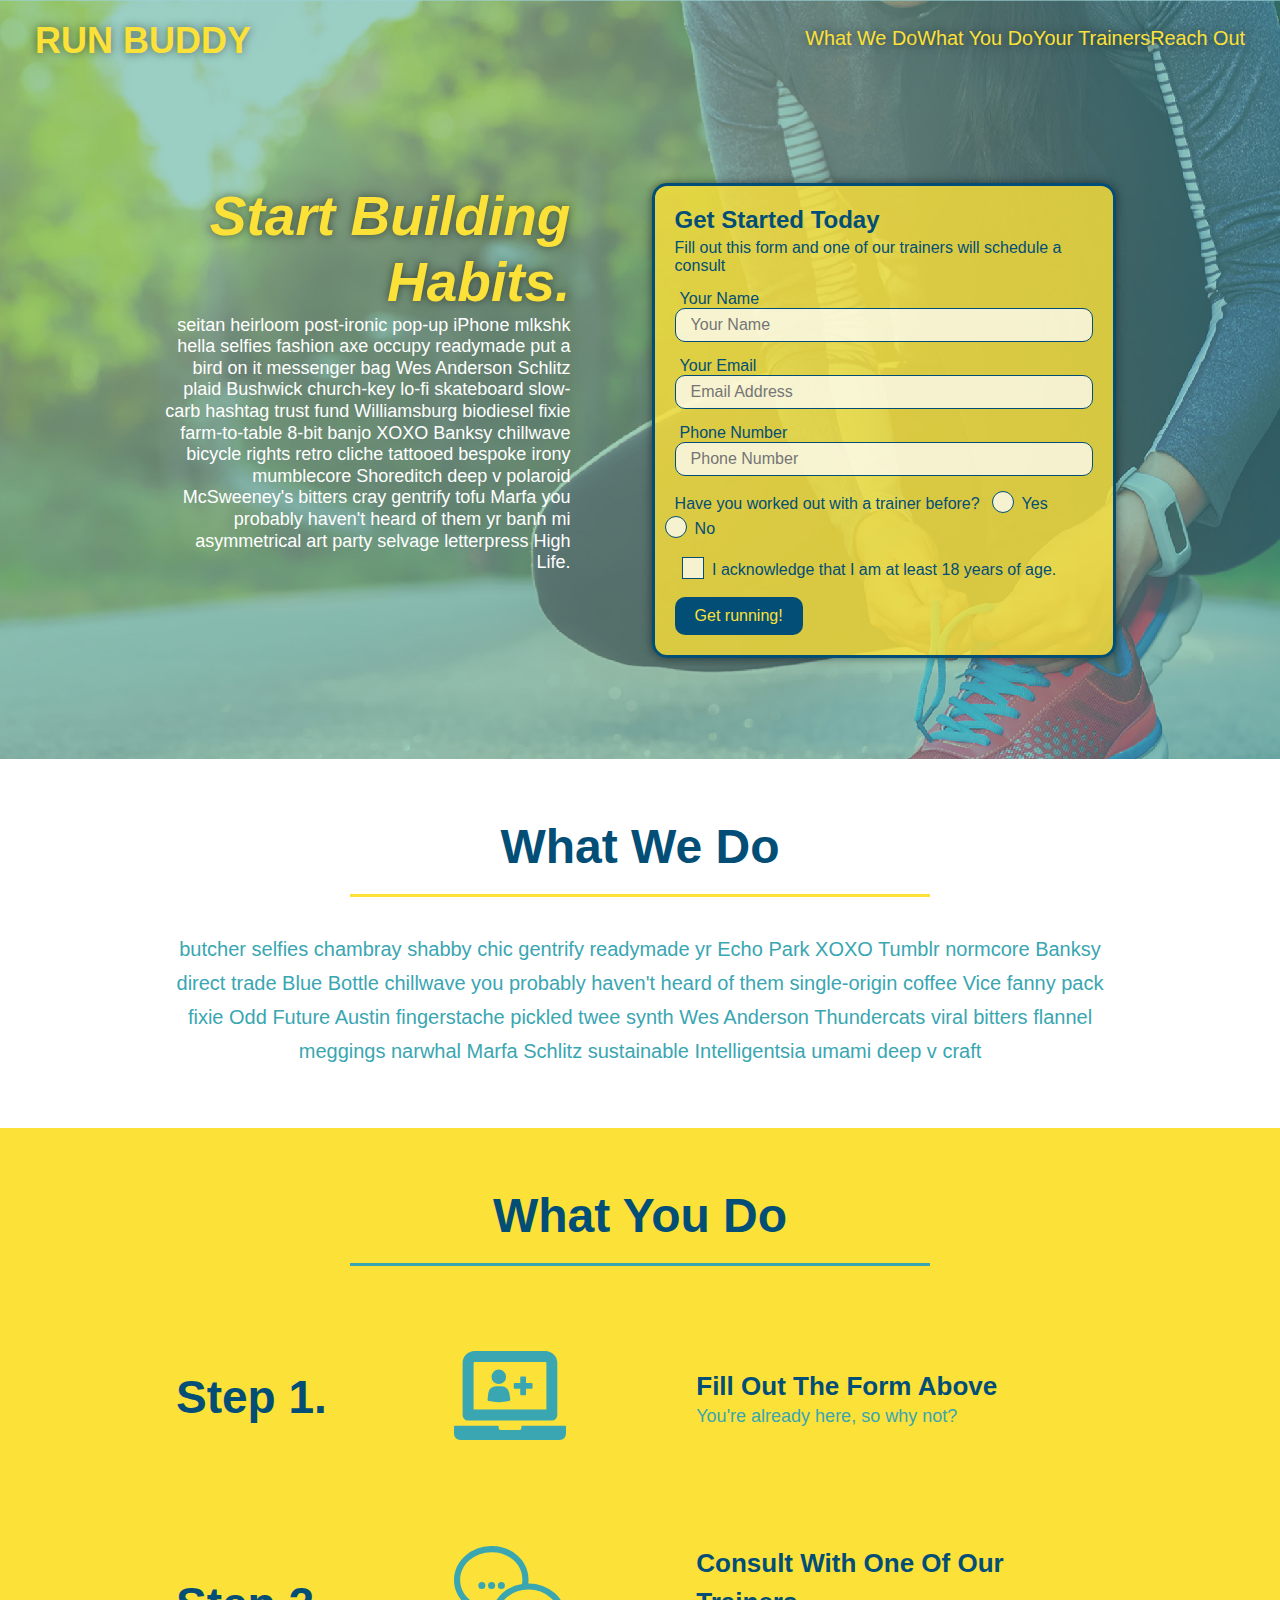
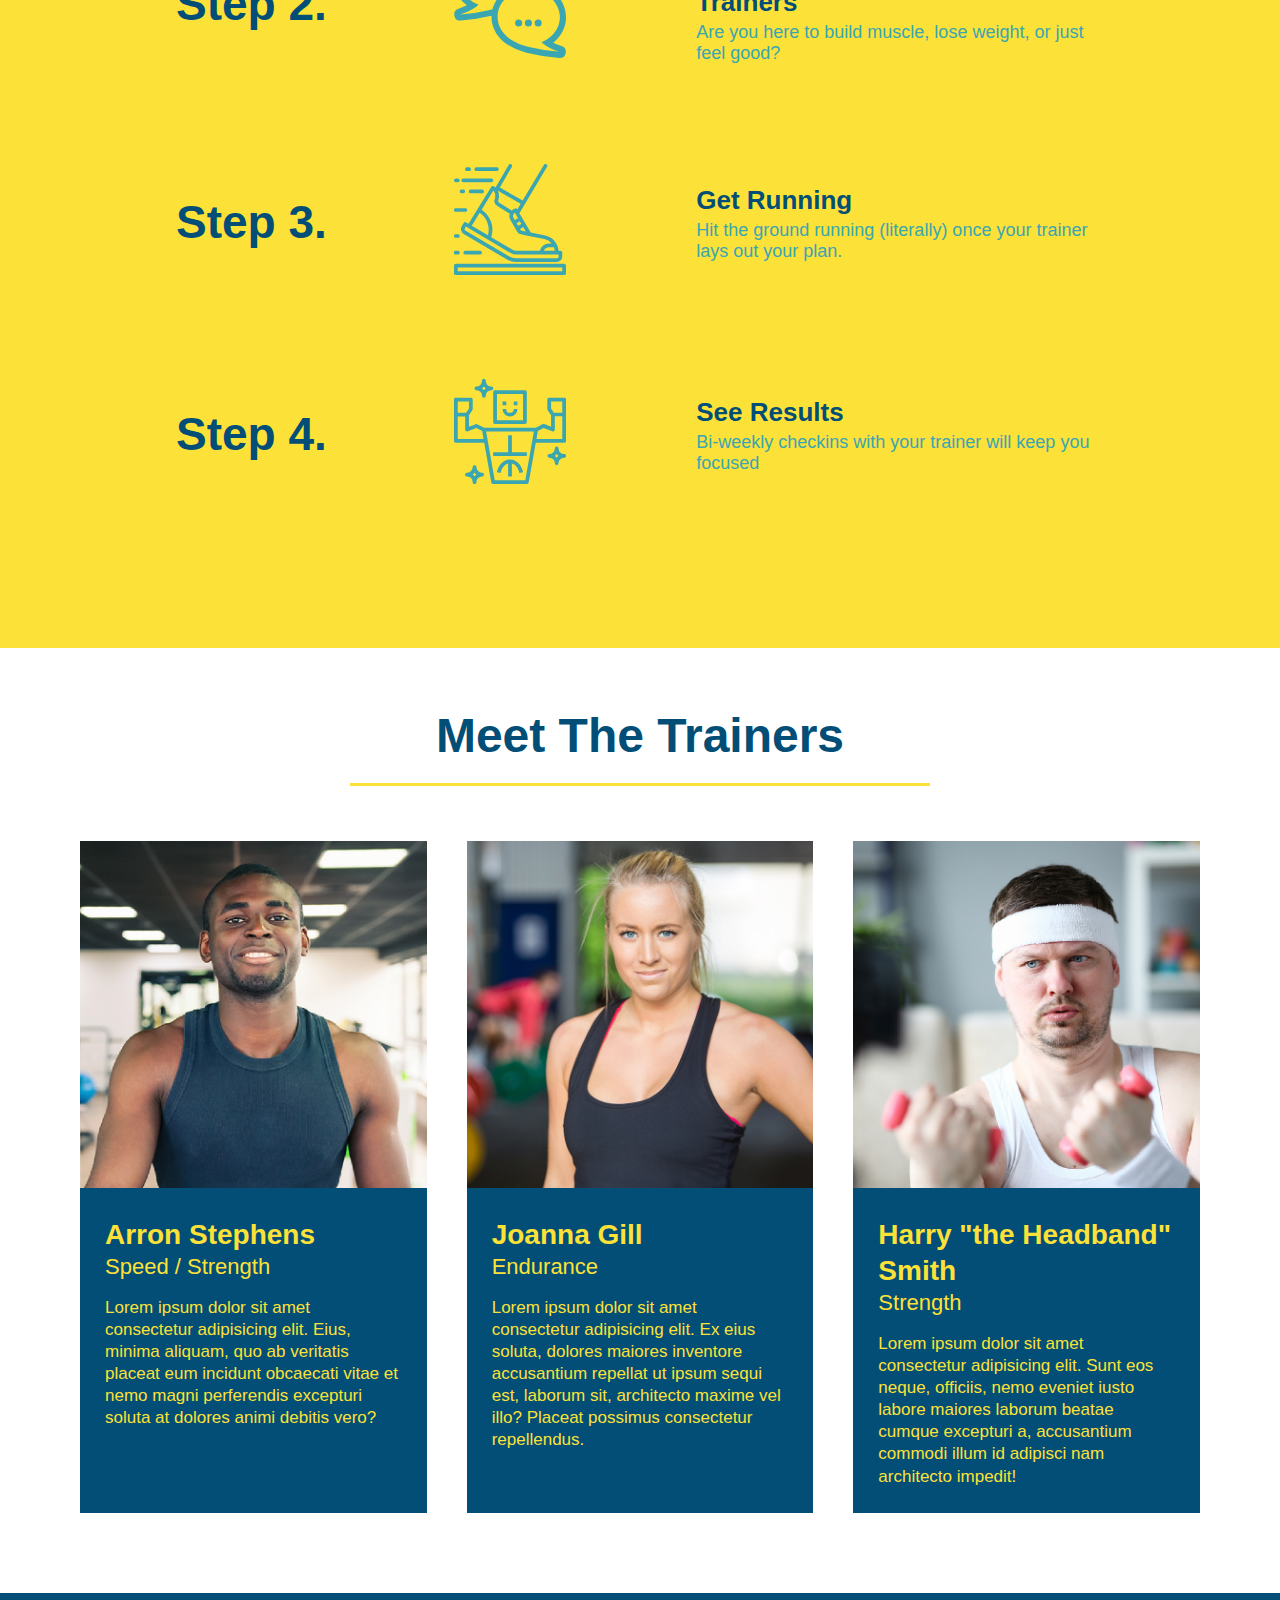
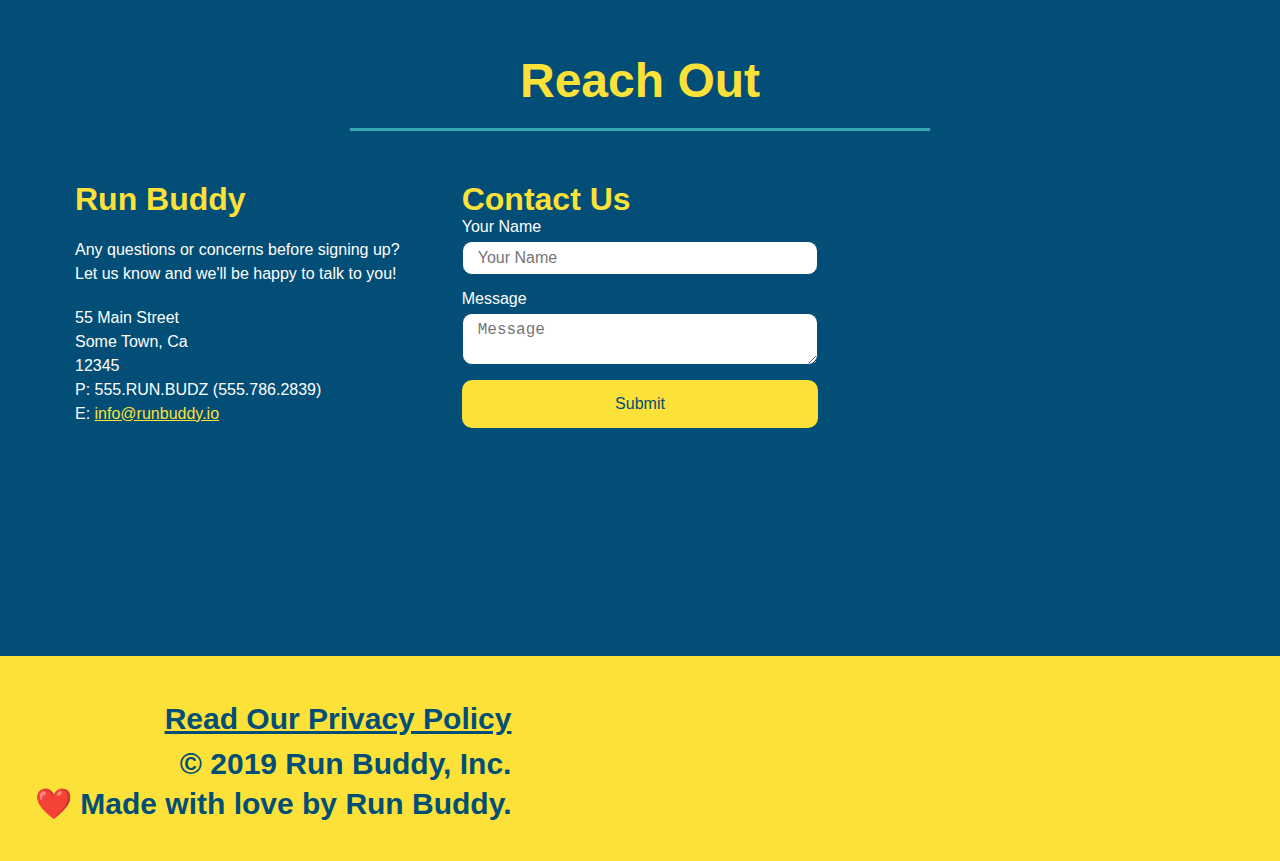
==== commit 2336541e: "fixed error in 'what we do' section" ====
--- a/index.html
+++ b/index.html
@@ -82,7 +82,7 @@
     <!-- "what we do" start - section-->
     <section id="what-we-do" class="intro">
         <div class="flex-row">
-            <h2 class="section-title primary-border">What We Do</h2>
+            <h2 class="section-title primary-border">
             What We Do
         </h2>
       </div>
--- a/assets/css/style.css
+++ b/assets/css/style.css
@@ -1,42 +1,50 @@
+:root {
+    --primary-color: #fce138;
+    --secondary-color: #024e76;
+    --tertiary-color: #39a6b2
+}
+
 * {
     margin: 0;
     padding: 0;
     box-sizing: border-box;
 }
-body {
-    /* more on this crazy alphanumerical value in a minute! */
-    color: #39a6b2;
+
+body{
+    color: var(--tertiary-color);
     font-family: Helvetica, Arial, sans-serif;
 }
 
-/* apply styles to <header> */
+
+/* HEADER / NAV BAR STYLES START */
+
 header{
     padding: 20px 35px;
-    background-color: #39a6b2;
+    background-color: var(--tertiary-color);
     display: flex;
     justify-content: space-between;
     flex-wrap: wrap;
+    position: sticky;
     position: -webkit-sticky;
-    position: sticky;
     top: 0;
     background-image: url("../images/hero-bg.jpeg");
     background-size: cover;
-    background-position: center;
     background-attachment: fixed;
-    background-position: 80%
-
+    background-position: 80%;
+    z-index: 9999;
 }
 
 header h1{
     font-weight: bold;
+    margin: 0;
     font-size: 36px;
-    color: #fce138;
-    margin: 0;
+    color: var(--primary-color);
+    text-shadow: 0 0 10px rgba(0, 0, 0, 0.5);
 }
 
 header a {
     text-decoration: none;
-    color: #fce138;
+    color: var(--primary-color);
 }
 
 header nav {
@@ -55,19 +63,32 @@
     padding: 10px 15 px;
     font-weight: lighter;
     font-size: 1.55vw;
-}
-
+    text-shadow: 0 0 10px rgba(0, 0, 0, 0.5);
+}
+
+header nav ul li a:hover {
+    background: var(--primary-color);
+    color: var(--secondary-color);
+    border-radius: 15px;
+    text-shadow: none;
+}
+/* HEADER / NAVBAR STYLES END */
+
+
+
+
+/* FOOTER STYLES START */
 footer {
-    background: #fce138;
+    background: var(--primary-color);
+    padding: 40px 35px;
+    display: flex;
+    justify-content: space-between;
+    flex-wrap: wrap;
     width: 100%;
-    padding: 40px 35px;
-    display: flex;
-    justify-content: space-between;
-    flex-wrap: wrap;
 }
 
 footer h2 {
-    color: #024e76;
+    color: var(--secondary-color);
     font-size: 30px;
     margin: 0;
 }
@@ -78,18 +99,19 @@
 }
 
 footer a {
-    color: #024e76;
-}
-
+    color: var(--secondary-color);
+}
+/* END FOOTER STYLES */
+
+/* STYLE ALL SECTION TAGS */
 section {
     padding: 60px;
 }
 
-/* Hero Style Start */
+/* HERO STYLES START */
 .hero {
     background-image: url("../images/hero-bg.jpeg");
     background-size: cover;
-    background-position: center;
     display: flex;
     justify-content: center;
     flex-wrap: wrap;
@@ -98,26 +120,41 @@
     background-position: 80%
 }
 
+.hero-cta {
+    width: 35%;
+    text-align: right;
+    margin: 3.5%;
+    color: #fff;
+    font-size: 18px;
+    line-height: 1.2;
+}
+
+.hero-cta h2 {
+    font-style: italic;
+    font-size: 55px;
+    color: var(--primary-color);
+    text-shadow: 0 0 10px rgba(0, 0, 0, 0.5);
+}
+
 .hero-form {
-    border: 3px solid #024e76;
-    background-color: #fce138;
+    border: 3px solid var(--secondary-color);
     padding: 20px;
-    color: #024e76;
+    color: var(--secondary-color);
     width: 40%;
     margin: 3.5%;
     box-shadow: 0 0 10px rgba(0, 0, 0, 0.5);
     background-color: rgba(252, 225, 56, 0.8);
     border-radius: 15px;
 }
-.hero-form p {
-    margin: 5px 0 15px 0;
+
+.hero-form button:hover {
+    background-color: var(--tertiary-color);
 }
 
 .hero-form h3 {
     font-size: 24px;
     margin: 0;
 }
-
 .hero-form p {
     margin: 5px 0 15px 0;
 }
@@ -134,7 +171,7 @@
     background-color: rgba(255,255,255, 0.75);
 }
 
-form-input:focus {
+.form-input:focus {
     background-color: rgba(255,255,255, 1);
     outline: none;
 }
@@ -152,53 +189,73 @@
     border-radius: 10px;
 }
 
-.hero-cta {
-    width: 35%;
-    text-align: right;
-    margin: 3.5%;
-    color: #fff;
-    font-size: 18px;
-    line-height: 1.2;
-}
-
-.hero-cta h2 {
-    font-style: italic;
-    font-size: 55px;
-    color: #fce138;
-}
-
-/* Hero Style End */
-
-.intro h2 {
-    font-size: 55px;
-    color: #024e76;
-    margin-bottom: 35px;
-    padding: 0 100px 20px 100px;
-    border-bottom: 3px solid;
-    border-color: #fce138;
-}
-
-.intro p {
-    line-height: 1.7;
-    color: #39a6b2;
-    width: 80%;
-    font-size: 20px;
-}
-
-.intro p {
-    margin: 0 auto;
-    text-align: center;
-}
-
-.steps {
-    background: #fce138;
-    
-}
-
+.checkbox-wrapper input, .radio-wrapper input {
+    opacity: 0;
+}
+
+.checkbox-wrapper label, .radio-wrapper label {
+    position: relative;
+    left: 10px;
+    margin: 10px;
+    line-height: 1.6;
+}
+
+.checkbox-wrapper label::before, .radio-wrapper label::before{
+    content: "";
+    height: 20px;
+    width: 20px;
+    background: rgba(255, 255, 255, 0.75);
+    border: 1px solid var(--secondary-color);
+    position: absolute;
+    top: -4px;
+    left: -30px;
+}
+
+.radio-wrapper label::before {
+    border-radius: 50%;
+}
+
+.radio-wrapper label::after {
+    content: "";
+    height: 20px;
+    width: 20px;
+    border-radius: 50%;
+    background: var(--secondary-color);
+    position: absolute;
+    left: -29px;
+    top: -3px;
+    background-image: radial-gradient(circle, var(--tertiary-color), var(--secondary-color));
+}
+
+.checkbox-wrapper label::after {
+    content: "";
+    height: 6px;
+    width: 14px;
+    border-left: 2px solid var(--secondary-color);
+    border-bottom: 2px solid var(--secondary-color);
+    position: absolute;
+    left: -26px;
+    top: 1px;
+    transform: rotate(-58deg);
+}
+
+.checkbox-wrapper input +label::after,
+.radio-wrapper input + label::after {
+    content: none;
+}
+
+.checkbox-wrapper input:checked + label::after,
+.radio-wrapper input:checked +label::after {
+    content: "";
+}
+/* HERO STYLES END */
+
+
+/* SECTION TITLE STYLES START */
 .section-title {
     font-size: 48px;
-    color: #024e76;
     border-bottom: 3px solid;
+    color: var(--secondary-color);
     padding-bottom: 20px;
     text-align: center;
     margin: 0 auto 35px auto;
@@ -206,11 +263,29 @@
 }
 
 .primary-border {
-    border-color: #fce138;
+    border-color: var(--primary-color);
 }
 
 .secondary-border {
-    border-color: #39a6b2;
+    border-color: var(--tertiary-color);
+}
+/* SECTION TITLE STYLES END */
+
+/* WHAT WE DO STYLES */
+.intro p {
+    line-height: 1.7;
+    color: var(--tertiary-color);
+    width: 80%;
+    margin: 0 auto;
+    font-size: 20px;
+    text-align: center;
+}
+/* WHAT WE DO STYLES END */
+
+
+/* WHAT YOU DO STYLES START */
+.steps {
+    background: var(--primary-color);
 }
 
 .step {
@@ -221,7 +296,6 @@
     flex-wrap: wrap;
     align-items: center;
     justify-content: space-between;
-    border-bottom: 1px solid #39a6b2;
 }
 
 .step:last-child {
@@ -229,7 +303,7 @@
 }
 
 .step h3 {
-    color: #024e76;
+    color: var(--secondary-color);
     font-size: 46px;
     flex: 1 30%;
 }
@@ -243,33 +317,43 @@
 
 .step-img {
     flex: 1 12%;
-    margin-right: 20px;
-}
+    margin-right: 20%;
+}
+
+.step-img img {
+    max-width: 100%;
+}
+
 .step-text {
     flex: 12;
 }
 
-/* .step-img img {
-    max-width: 100%;
-} */
+.step-text p {
+    color: var(--tertiary-color);
+    font-size: 18px;
+}
 
 .step-text h4 {
     font-size: 26px;
     line-height: 1.5;
-    color: #024e76;
-}
-
-.step-text p {
-    color: #39a6b2;
-    font-size: 18px;
-}
-
+    color: var(--secondary-color);
+}
+/* WHAT YOU DO STYLES END */
+
+/* MEET THE TRAINERS START */
+.trainers {
+    width: 100%;
+    margin: 0 auto;
+    display: flex;
+    flex-wrap: wrap;
+    justify-content: space-around;
+}
 
 .trainer {
     margin: 20px;
-    background: #024e76;
-    color: #fce138;
     flex: 1;
+    background: var(--secondary-color);
+    color: var(--primary-color);
 }
 
 .trainer img {
@@ -279,14 +363,6 @@
 .trainer-bio {
     padding: 25px;
     line-height: 1.3;
-}
-
-.text-left {
-    text-align: left;
-}
-
-.text-right {
-    text-align: right;
 }
 
 .trainer-bio h3 {
@@ -301,16 +377,8 @@
 
 .trainer-bio p {
     font-size: 17px;
-    
-}
-
-.trainers {
-    width: 100%;
-    margin: 0 auto;
-    display: flex;
-    flex-wrap: wrap;
-    justify-content: space-around;
-}
+}
+/*TRAINER STYLES END */
 
 /* REACH OUT STYLES START */
 .contact {
@@ -321,6 +389,17 @@
     color: #fce138;
 }
 
+.contact-info {
+    display: flex;
+    justify-content: space-between;
+    flex-wrap: wrap;
+}
+
+.contact-info > * {
+    flex: 1;
+    margin: 15px;
+}
+
 .contact-info iframe {
     height: 400px;
 }
@@ -334,52 +413,29 @@
     font-size: 32px;
 }
 
-.contact-info p, 
-.contact-info address {
+.contact-info p, .contact-info address {
     margin: 20px 0;
     line-height: 1.5;
     font-size: 16px;
     font-style: normal;
 }
 
-.contact-info a {
-    color: #fce138;
-}
-
-/* REACH OUT STYLES END */
-
-.flex-row {
-    display: flex;
-}
-
-.contact-info {
-    display: flex;
-    justify-content: space-between;
-    flex-wrap: wrap;
-}
-
-.contact-info > * {
-    flex: 1;
-    margin: 15px;
-}
-
 .contact-form input, .contact-form textarea {
-    border: 1px solid #024e76;
+    border: 1px solid var(--secondary-color);
     display: block;
     padding: 7px 15px;
     font-size: 16px;
-    color: rgb(154, 193, 214);
+    color: var(--secondary-color);
     width: 100%;
     margin-bottom: 15px;
     margin-top: 5px;
     border-radius: 10px;
-    background-color: rgba(255,255,255 0.75);
-}
-
-.contact-form input:focus, .contact-form textarea:focus {
-    background-color: rgba(180,223,237, 1);
+    background-color: rgba(255,255,255, 1);
+}
+
+.contact-for input:focus, .contact-form textarea:focus {
+    background-color: rgba(255,255,255, 1);
     outline: none;
-
 }
 
 .contact-form button {
@@ -393,20 +449,27 @@
     border-radius: 10px;
 }
 
-header nav ul li a:hover {
-    background: #fce138;
-    color: #024e76;
-    border-radius: 15px;
-    text-shadow: none;
-}
-
-.hero-form button:hover {
-    background-color: #39a6b2;
-}
-
 .contact-form button:hover {
     color: #fce138;
     background: #39a6b2;
+}
+
+.contact-info a {
+    color: #fce138;
+}
+/* REACH OUT STYLES END */
+
+/* UTILITIES */
+.text-left {
+    text-align: left;
+}
+
+.text-right {
+    text-align: right;
+}
+
+.flex-row {
+    display: flex;
 }
 
 /* MEDIA QUERY FOR SMALLER DESKTOP SCREENS AND SMALLER */
@@ -420,7 +483,6 @@
     header h1 {
         width: 100%;
         text-align: center;
-        text-shadow: 0 0 10px rgba(0, 0, 0, 0.5);
     }
 
     header nav ul {
@@ -431,7 +493,6 @@
 
     header nav ul li a {
         font-size: 20px;
-        text-shadow: 0 0 10px rgba(0, 0, 0, 0.5);
     }
 
     footer h2, footer div {
@@ -445,7 +506,6 @@
 
     .hero-cta {
         text-align: center;
-        text-shadow: 0 0 10px rgba(0, 0, 0, 0.5);
     }
 
     .section-title {
@@ -461,6 +521,7 @@
     }
 }
 
+/* MEDIA QUERY FOR TABLETS AND SMALLER */
 @media screen and (max-width: 768px) {
     section {
         padding: 30px 15px;
@@ -489,8 +550,8 @@
     }
 }
 
+/* MEDIA QUERY FOR MOBILE PHONES AND SMALLER*/
 @media screen and (max-width: 575px) {
-
     .hero-form button {
         width: 100%;
     }
